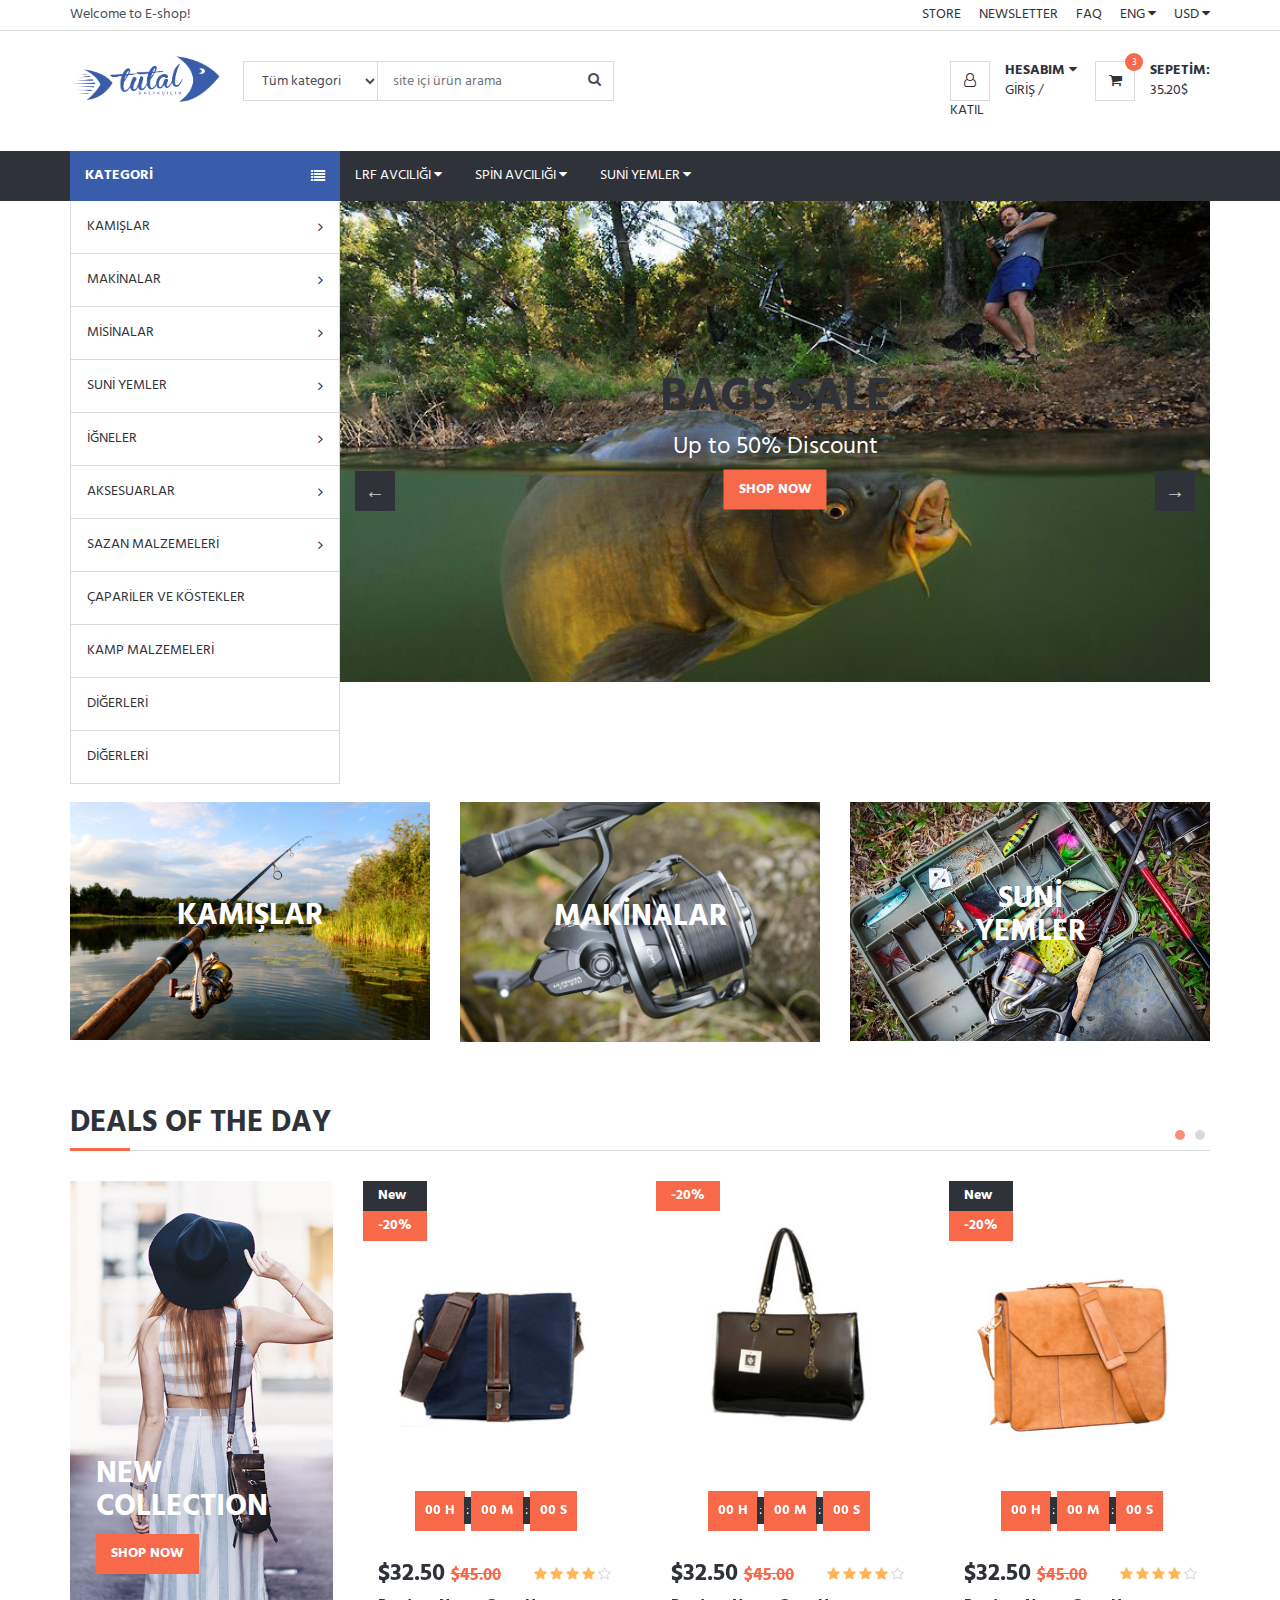
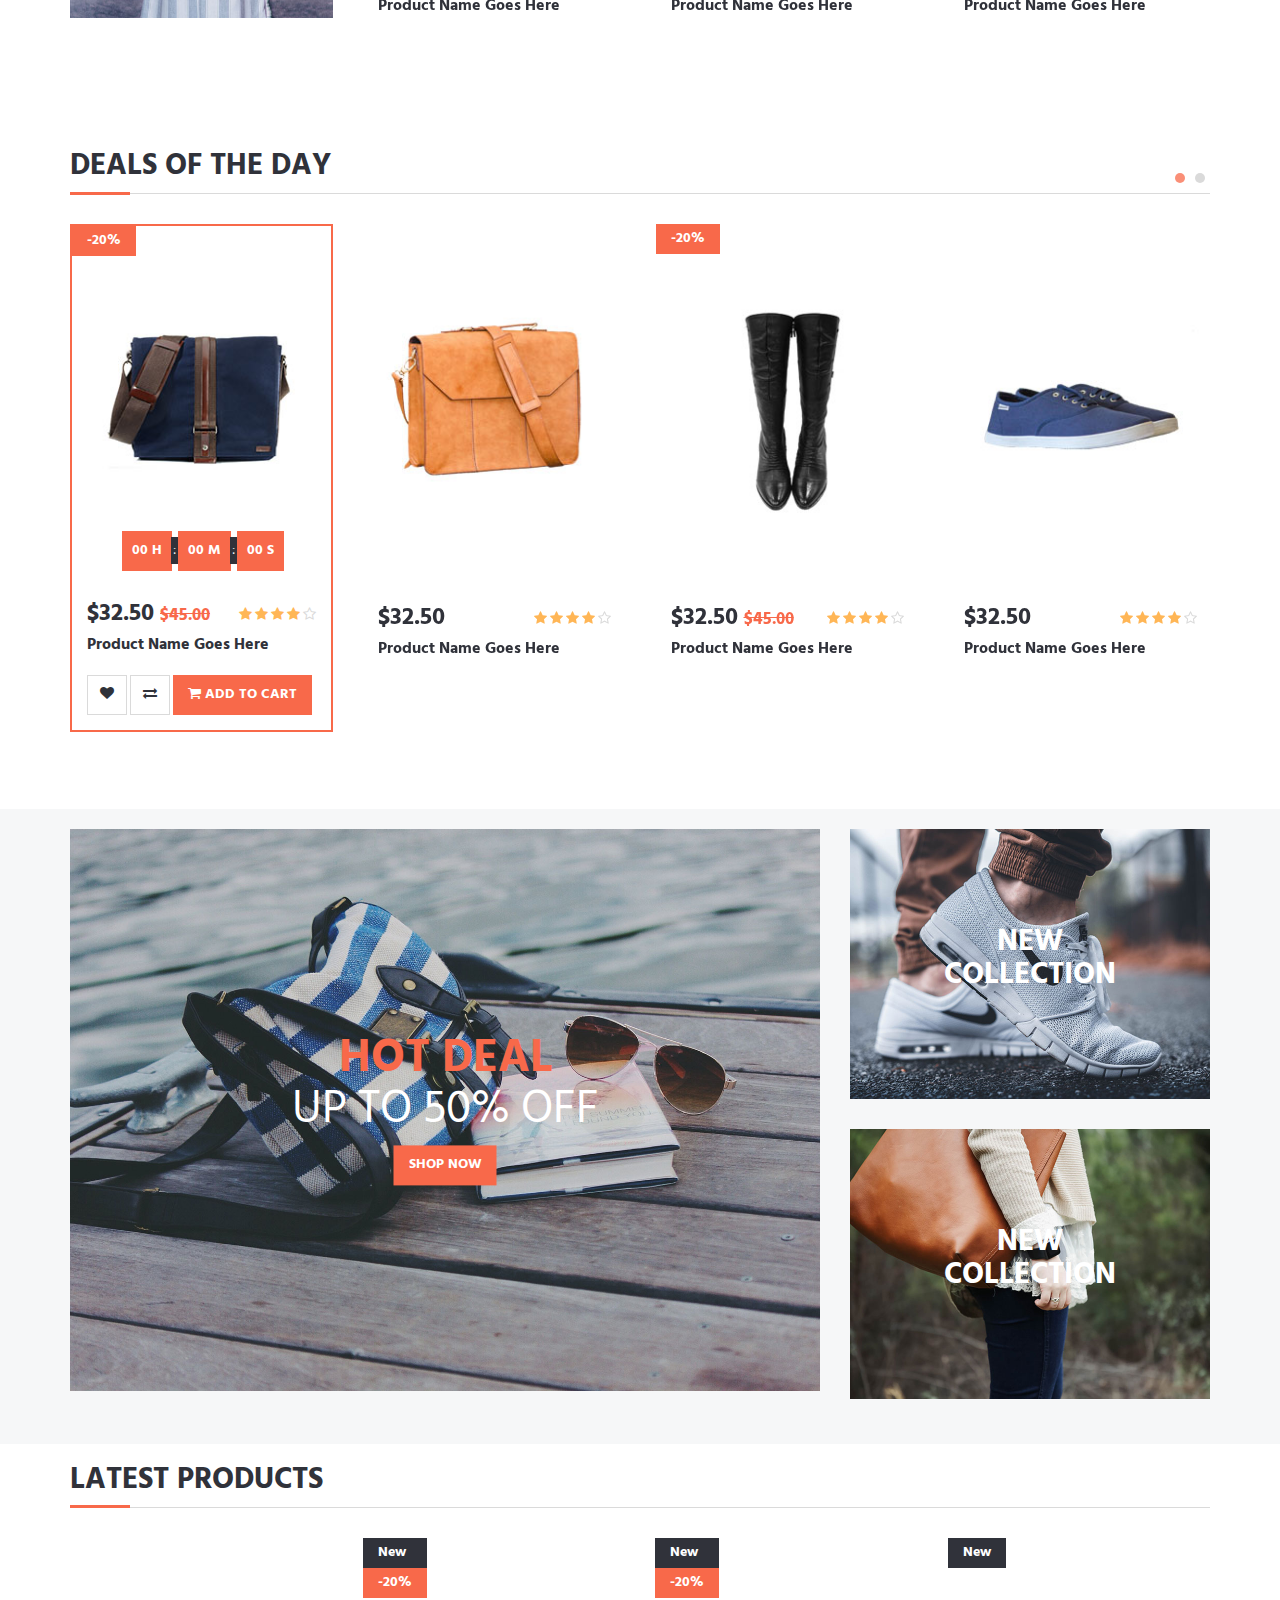
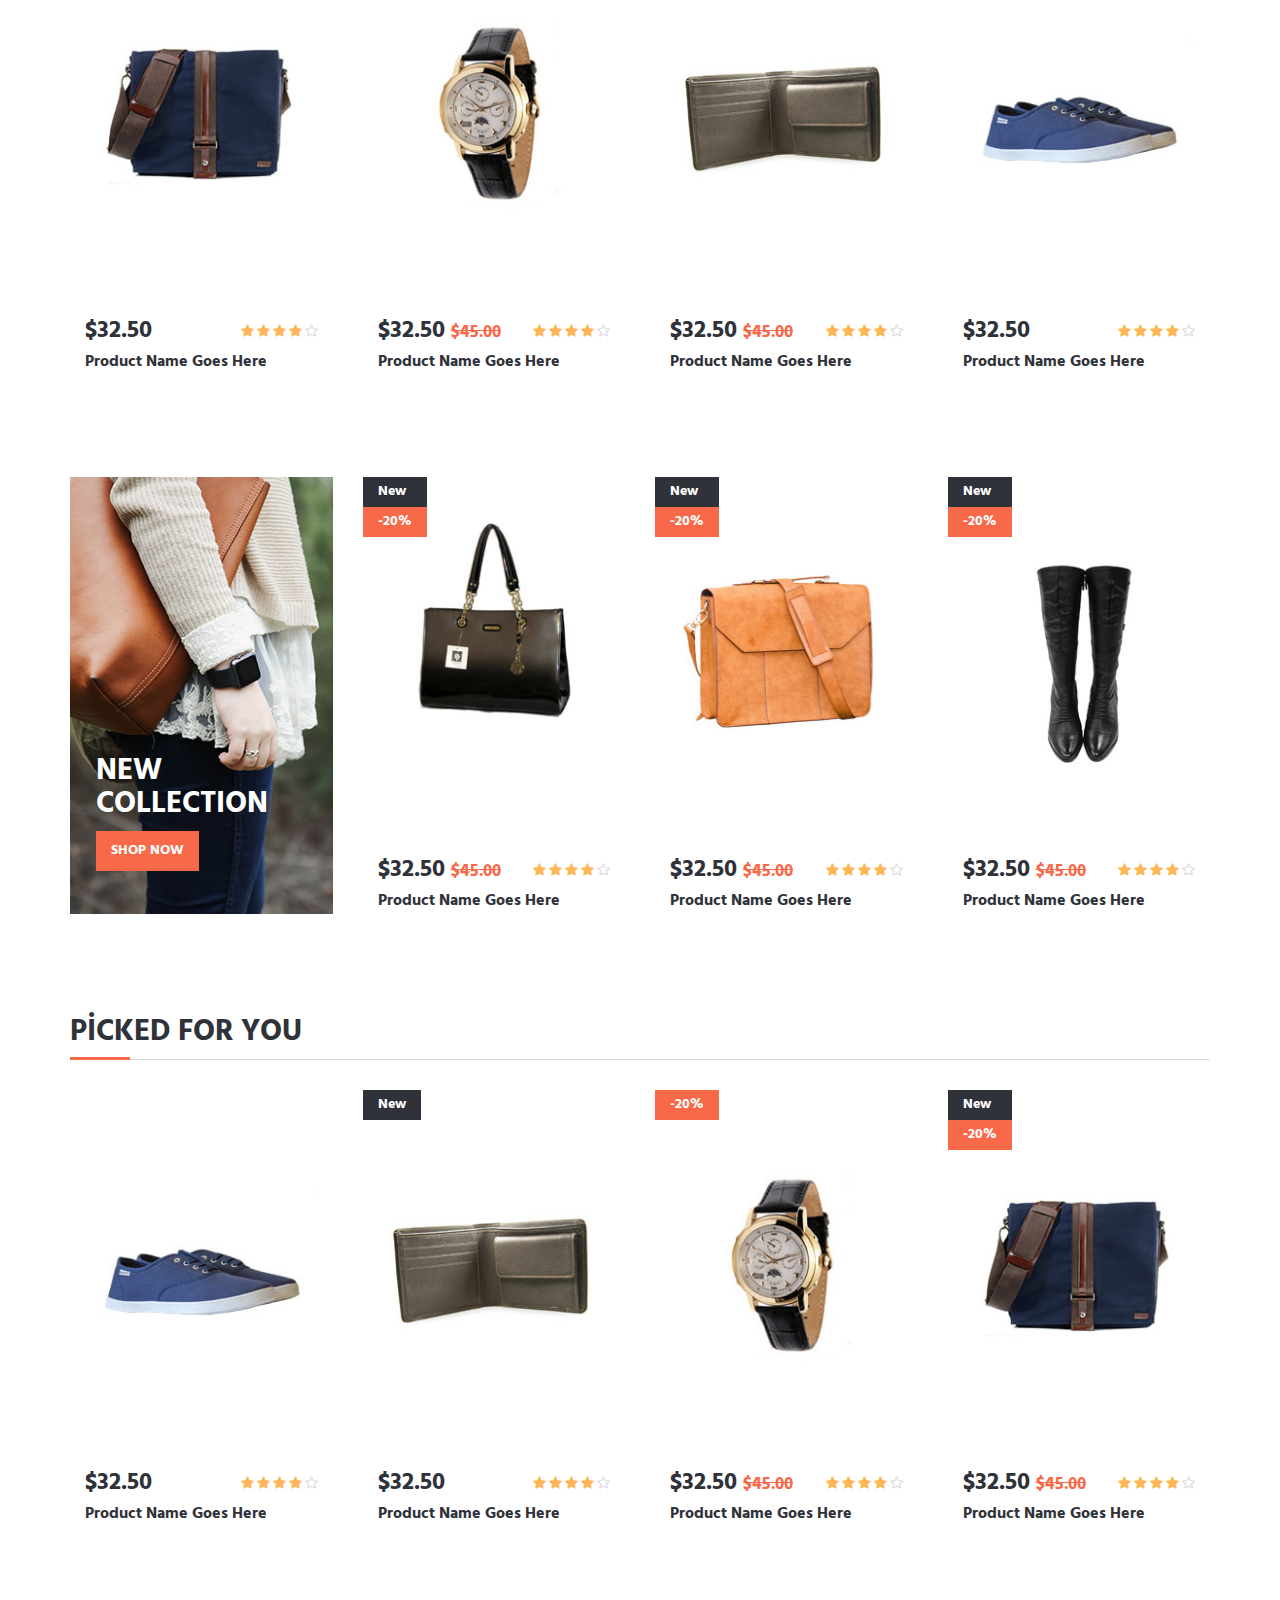
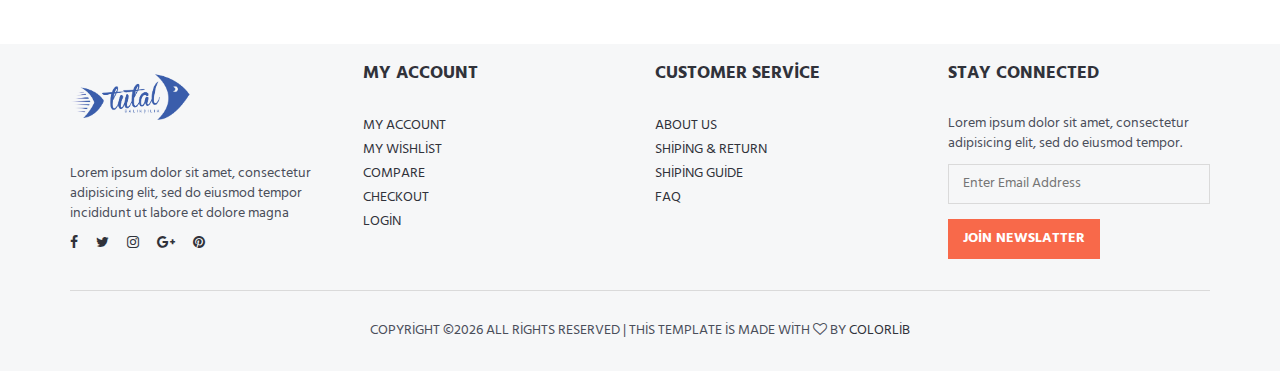
==== src/main/resources/static/index.html @ 803397ff "infrastructure maintenance: spring boot and thymeleaf & maven" ====
<!DOCTYPE html>
<html lang="tr">


<head>
	<meta charset="utf-8">
	<meta http-equiv="X-UA-Compatible" content="IE=edge">
	<meta name="viewport" content="width=device-width, initial-scale=1">
	<!-- The above 3 meta tags *must* come first in the head; any other head content must come *after* these tags -->

	<title>TUTAL BALIKCILIK</title>

	<!-- Google font -->
	<link href="https://fonts.googleapis.com/css?family=Hind:400,700" rel="stylesheet">

	<!-- Bootstrap -->
	<link type="text/css" rel="stylesheet" href="css/bootstrap.min.css" />

	<!-- Slick -->
	<link type="text/css" rel="stylesheet" href="css/slick.css" />
	<link type="text/css" rel="stylesheet" href="css/slick-theme.css" />

	<!-- nouislider -->
	<link type="text/css" rel="stylesheet" href="css/nouislider.min.css" />

	<!-- Font Awesome Icon -->
	<link rel="stylesheet" href="css/font-awesome.min.css">

	<!-- Custom stlylesheet -->
	<link type="text/css" rel="stylesheet" href="css/style.css" />
	<link rel="icon" href="img/favicon.png">

	<!-- HTML5 shim and Respond.js for IE8 support of HTML5 elements and media queries -->
	<!-- WARNING: Respond.js doesn't work if you view the page via file:// -->
	<!--[if lt IE 9]>
		  <script src="https://oss.maxcdn.com/html5shiv/3.7.3/html5shiv.min.js"></script>
		  <script src="https://oss.maxcdn.com/respond/1.4.2/respond.min.js"></script>
		<![endif]-->

</head>

<body>
	<!-- HEADER -->
	<header>
		<!-- top Header -->
		<div id="top-header">
			<div class="container">
				<div class="pull-left">
					<span>Welcome to E-shop!</span>
				</div>
				<div class="pull-right">
					<ul class="header-top-links">
						<li><a href="#">Store</a></li>
						<li><a href="#">Newsletter</a></li>
						<li><a href="#">FAQ</a></li>
						<li class="dropdown default-dropdown">
							<a class="dropdown-toggle" data-toggle="dropdown" aria-expanded="true">ENG <i class="fa fa-caret-down"></i></a>
							<ul class="custom-menu">
								<li><a href="#">English (ENG)</a></li>
								<li><a href="#">Russian (Ru)</a></li>
								<li><a href="#">French (FR)</a></li>
								<li><a href="#">Spanish (Es)</a></li>
							</ul>
						</li>
						<li class="dropdown default-dropdown">
							<a class="dropdown-toggle" data-toggle="dropdown" aria-expanded="true">USD <i class="fa fa-caret-down"></i></a>
							<ul class="custom-menu">
								<li><a href="#">USD ($)</a></li>
								<li><a href="#">EUR (€)</a></li>
							</ul>
						</li>
					</ul>
				</div>
			</div>
		</div>
		<!-- /top Header -->

		<!-- header -->
		<div id="header">
			<div class="container">
				<div class="pull-left">
					<!-- Logo -->
					<div class="header-logo">
						<a class="logo" href="index.html">
							<img src="img/logo.png" alt="">
						</a>
					</div>
					<!-- /Logo -->

					<!-- Search -->
					<div class="header-search">
						<form>
							<input class="input search-input" type="text" placeholder="site içi ürün arama">
							<select class="input search-categories">
								<option value="0">Tüm kategori</option>
								<option value="1">Kategori 01</option>
								<option value="1">Kategori 02</option>
							</select>
							<button class="search-btn"><i class="fa fa-search"></i></button>
						</form>
					</div>
					<!-- /Search -->
				</div>
				<div class="pull-right">
					<ul class="header-btns">
						<!-- Account -->
						<li class="header-account dropdown default-dropdown">
							<div class="dropdown-toggle" role="button" data-toggle="dropdown" aria-expanded="true">
								<div class="header-btns-icon">
									<i class="fa fa-user-o"></i>
								</div>
								<strong class="text-uppercase">Hesabım <i class="fa fa-caret-down"></i></strong>
							</div>
							<a href="#" class="text-uppercase">Giriş</a> / <a href="#" class="text-uppercase">Katıl</a>
							<ul class="custom-menu">
								<li><a href="#"><i class="fa fa-user-o"></i> Hesabım</a></li>
								<li><a href="#"><i class="fa fa-heart-o"></i> Benim dilek listem</a></li>
								<li><a href="#"><i class="fa fa-exchange"></i> Karşılaştırmak</a></li>
								<li><a href="#"><i class="fa fa-check"></i> Çıkış yapmak</a></li>
								<li><a href="#"><i class="fa fa-unlock-alt"></i> Oturum aç</a></li>
								<li><a href="#"><i class="fa fa-user-plus"></i> Hesap oluştur</a></li>
							</ul>
						</li>
						<!-- /Account -->

						<!-- Cart -->
						<li class="header-cart dropdown default-dropdown">
							<a class="dropdown-toggle" data-toggle="dropdown" aria-expanded="true">
								<div class="header-btns-icon">
									<i class="fa fa-shopping-cart"></i>
									<span class="qty">3</span>
								</div>
								<strong class="text-uppercase">Sepetim:</strong>
								<br>
								<span>35.20$</span>
							</a>
							<div class="custom-menu">
								<div id="shopping-cart">
									<div class="shopping-cart-list">
										<div class="product product-widget">
											<div class="product-thumb">
												<img src="img/thumb-product01.jpg" alt="">
											</div>
											<div class="product-body">
												<h3 class="product-price">$32.50 <span class="qty">x3</span></h3>
												<h2 class="product-name"><a href="#">Product Name Goes Here</a></h2>
											</div>
											<button class="cancel-btn"><i class="fa fa-trash"></i></button>
										</div>
										<div class="product product-widget">
											<div class="product-thumb">
												<img src="img/thumb-product01.jpg" alt="">
											</div>
											<div class="product-body">
												<h3 class="product-price">$32.50 <span class="qty">x3</span></h3>
												<h2 class="product-name"><a href="#">Product Name Goes Here</a></h2>
											</div>
											<button class="cancel-btn"><i class="fa fa-trash"></i></button>
										</div>
									</div>
									<div class="shopping-cart-btns">
										<button class="main-btn">View Cart</button>
										<button class="primary-btn">Checkout <i class="fa fa-arrow-circle-right"></i></button>
									</div>
								</div>
							</div>
						</li>
						<!-- /Cart -->

						<!-- Mobile nav toggle-->
						<li class="nav-toggle">
							<button class="nav-toggle-btn main-btn icon-btn"><i class="fa fa-bars"></i></button>
						</li>
						<!-- / Mobile nav toggle -->
					</ul>
				</div>
			</div>
			<!-- header -->
		</div>
		<!-- container -->
	</header>
	<!-- /HEADER -->

	<!-- NAVIGATION -->
	<div id="navigation">
		<!-- container -->
		<div class="container">
			<div id="responsive-nav">
				<!-- category nav -->
				<div class="category-nav">
					<span class="category-header">Kategori <i class="fa fa-list"></i></span>
					<ul class="category-list">
						<li class="dropdown side-dropdown">
							<a class="dropdown-toggle" data-toggle="dropdown" aria-expanded="true">KAMIŞLAR <i class="fa fa-angle-right"></i></a>
							<div class="custom-menu">
								<div class="row">
									<div class="col-md-4">
										<ul class="list-links">
											<li>
												<h3 class="list-links-title">Categories</h3></li>
											<li><a href="#">Women’s Clothing</a></li>
											<li><a href="#">Men’s Clothing</a></li>
											<li><a href="#">Phones & Accessories</a></li>
											<li><a href="#">Jewelry & Watches</a></li>
											<li><a href="#">Bags & Shoes</a></li>
										</ul>
										<hr class="hidden-md hidden-lg">
									</div>
									<div class="col-md-4">
										<ul class="list-links">
											<li>
												<h3 class="list-links-title">Categories</h3></li>
											<li><a href="#">Women’s Clothing</a></li>
											<li><a href="#">Men’s Clothing</a></li>
											<li><a href="#">Phones & Accessories</a></li>
											<li><a href="#">Jewelry & Watches</a></li>
											<li><a href="#">Bags & Shoes</a></li>
										</ul>
										<hr class="hidden-md hidden-lg">
									</div>
									<div class="col-md-4">
										<ul class="list-links">
											<li>
												<h3 class="list-links-title">Categories</h3></li>
											<li><a href="#">Women’s Clothing</a></li>
											<li><a href="#">Men’s Clothing</a></li>
											<li><a href="#">Phones & Accessories</a></li>
											<li><a href="#">Jewelry & Watches</a></li>
											<li><a href="#">Bags & Shoes</a></li>
										</ul>
									</div>
								</div>
								<div class="row hidden-sm hidden-xs">
									<div class="col-md-12">
										<hr>
										<a class="banner banner-1" href="#">
											<img src="img/banner05.jpg" alt="">
											<div class="banner-caption text-center">
												<h2 class="white-color">NEW COL</h2>
												<h3 class="white-color font-weak">HOT DEAL</h3>
											</div>
										</a>
									</div>
								</div>
							</div>
						</li>

						<li class="dropdown side-dropdown"><a class="dropdown-toggle" data-toggle="dropdown" aria-expanded="true">MAKİNALAR <i class="fa fa-angle-right"></i></a>
							<div class="custom-menu">
								<div class="row">
									<div class="col-md-4">
										<ul class="list-links">
											<li>
												<h3 class="list-links-title">Categories</h3></li>
											<li><a href="#">Women’s Clothing</a></li>
											<li><a href="#">Men’s Clothing</a></li>
											<li><a href="#">Phones & Accessories</a></li>
											<li><a href="#">Jewelry & Watches</a></li>
											<li><a href="#">Bags & Shoes</a></li>
										</ul>
										<hr>
										<ul class="list-links">
											<li>
												<h3 class="list-links-title">Categories</h3></li>
											<li><a href="#">Women’s Clothing</a></li>
											<li><a href="#">Men’s Clothing</a></li>
											<li><a href="#">Phones & Accessories</a></li>
											<li><a href="#">Jewelry & Watches</a></li>
											<li><a href="#">Bags & Shoes</a></li>
										</ul>
										<hr class="hidden-md hidden-lg">
									</div>
									<div class="col-md-4">
										<ul class="list-links">
											<li>
												<h3 class="list-links-title">Categories</h3></li>
											<li><a href="#">Women’s Clothing</a></li>
											<li><a href="#">Men’s Clothing</a></li>
											<li><a href="#">Phones & Accessories</a></li>
											<li><a href="#">Jewelry & Watches</a></li>
											<li><a href="#">Bags & Shoes</a></li>
										</ul>
										<hr>
										<ul class="list-links">
											<li>
												<h3 class="list-links-title">Categories</h3></li>
											<li><a href="#">Women’s Clothing</a></li>
											<li><a href="#">Men’s Clothing</a></li>
											<li><a href="#">Phones & Accessories</a></li>
											<li><a href="#">Jewelry & Watches</a></li>
											<li><a href="#">Bags & Shoes</a></li>
										</ul>
									</div>
									<div class="col-md-4 hidden-sm hidden-xs">
										<a class="banner banner-2" href="#">
											<img src="img/banner04.jpg" alt="">
											<div class="banner-caption">
												<h3 class="white-color">NEW<br>COLLECTION</h3>
											</div>
										</a>
									</div>
								</div>
							</div>
						</li>

						<li class="dropdown side-dropdown">
							<a class="dropdown-toggle" data-toggle="dropdown" aria-expanded="true">MİSİNALAR<i class="fa fa-angle-right"></i></a>
							<div class="custom-menu">
								<div class="row">
									<div class="col-md-4">
										<ul class="list-links">
											<li>
												<h3 class="list-links-title">Categories</h3></li>
											<li><a href="#">Women’s Clothing</a></li>
											<li><a href="#">Men’s Clothing</a></li>
											<li><a href="#">Phones & Accessories</a></li>
											<li><a href="#">Jewelry & Watches</a></li>
											<li><a href="#">Bags & Shoes</a></li>
										</ul>
										<hr>
										<ul class="list-links">
											<li>
												<h3 class="list-links-title">Categories</h3></li>
											<li><a href="#">Women’s Clothing</a></li>
											<li><a href="#">Men’s Clothing</a></li>
											<li><a href="#">Phones & Accessories</a></li>
											<li><a href="#">Jewelry & Watches</a></li>
											<li><a href="#">Bags & Shoes</a></li>
										</ul>
										<hr class="hidden-md hidden-lg">
									</div>
									<div class="col-md-4">
										<ul class="list-links">
											<li>
												<h3 class="list-links-title">Categories</h3></li>
											<li><a href="#">Women’s Clothing</a></li>
											<li><a href="#">Men’s Clothing</a></li>
											<li><a href="#">Phones & Accessories</a></li>
											<li><a href="#">Jewelry & Watches</a></li>
											<li><a href="#">Bags & Shoes</a></li>
										</ul>
										<hr>
										<ul class="list-links">
											<li>
												<h3 class="list-links-title">Categories</h3></li>
											<li><a href="#">Women’s Clothing</a></li>
											<li><a href="#">Men’s Clothing</a></li>
											<li><a href="#">Phones & Accessories</a></li>
											<li><a href="#">Jewelry & Watches</a></li>
											<li><a href="#">Bags & Shoes</a></li>
										</ul>
										<hr class="hidden-md hidden-lg">
									</div>
									<div class="col-md-4">
										<ul class="list-links">
											<li>
												<h3 class="list-links-title">Categories</h3></li>
											<li><a href="#">Women’s Clothing</a></li>
											<li><a href="#">Men’s Clothing</a></li>
											<li><a href="#">Phones & Accessories</a></li>
											<li><a href="#">Jewelry & Watches</a></li>
											<li><a href="#">Bags & Shoes</a></li>
										</ul>
										<hr>
										<ul class="list-links">
											<li>
												<h3 class="list-links-title">Categories</h3></li>
											<li><a href="#">Women’s Clothing</a></li>
											<li><a href="#">Men’s Clothing</a></li>
											<li><a href="#">Phones & Accessories</a></li>
											<li><a href="#">Jewelry & Watches</a></li>
											<li><a href="#">Bags & Shoes</a></li>
										</ul>
									</div>
								</div>
							</div>
						</li>
						<li class="dropdown side-dropdown"><a class="dropdown-toggle" data-toggle="dropdown" aria-expanded="true">SUNİ YEMLER <i class="fa fa-angle-right"></i></a>
							<div class="custom-menu">
								<div class="row">
									<div class="col-md-4">
										<ul class="list-links">
											<li>
												<h3 class="list-links-title">Categories</h3></li>
											<li><a href="#">Women’s Clothing</a></li>
											<li><a href="#">Men’s Clothing</a></li>
											<li><a href="#">Phones & Accessories</a></li>
											<li><a href="#">Jewelry & Watches</a></li>
											<li><a href="#">Bags & Shoes</a></li>
										</ul>
										<hr>
										<ul class="list-links">
											<li>
												<h3 class="list-links-title">Categories</h3></li>
											<li><a href="#">Women’s Clothing</a></li>
											<li><a href="#">Men’s Clothing</a></li>
											<li><a href="#">Phones & Accessories</a></li>
											<li><a href="#">Jewelry & Watches</a></li>
											<li><a href="#">Bags & Shoes</a></li>
										</ul>
										<hr class="hidden-md hidden-lg">
									</div>
									<div class="col-md-4">
										<ul class="list-links">
											<li>
												<h3 class="list-links-title">Categories</h3></li>
											<li><a href="#">Women’s Clothing</a></li>
											<li><a href="#">Men’s Clothing</a></li>
											<li><a href="#">Phones & Accessories</a></li>
											<li><a href="#">Jewelry & Watches</a></li>
											<li><a href="#">Bags & Shoes</a></li>
										</ul>
										<hr>
										<ul class="list-links">
											<li>
												<h3 class="list-links-title">Categories</h3></li>
											<li><a href="#">Women’s Clothing</a></li>
											<li><a href="#">Men’s Clothing</a></li>
											<li><a href="#">Phones & Accessories</a></li>
											<li><a href="#">Jewelry & Watches</a></li>
											<li><a href="#">Bags & Shoes</a></li>
										</ul>
									</div>
									<div class="col-md-4 hidden-sm hidden-xs">
										<a class="banner banner-2" href="#">
											<img src="img/banner04.jpg" alt="">
											<div class="banner-caption">
												<h3 class="white-color">NEW<br>COLLECTION</h3>
											</div>
										</a>
									</div>
								</div>
							</div>
						</li>
						<li class="dropdown side-dropdown"><a class="dropdown-toggle" data-toggle="dropdown" aria-expanded="true">İĞNELER <i class="fa fa-angle-right"></i></a>
							<div class="custom-menu">
								<div class="row">
									<div class="col-md-4">
										<ul class="list-links">
											<li>
												<h3 class="list-links-title">Categories</h3></li>
											<li><a href="#">Women’s Clothing</a></li>
											<li><a href="#">Men’s Clothing</a></li>
											<li><a href="#">Phones & Accessories</a></li>
											<li><a href="#">Jewelry & Watches</a></li>
											<li><a href="#">Bags & Shoes</a></li>
										</ul>
										<hr>
										<ul class="list-links">
											<li>
												<h3 class="list-links-title">Categories</h3></li>
											<li><a href="#">Women’s Clothing</a></li>
											<li><a href="#">Men’s Clothing</a></li>
											<li><a href="#">Phones & Accessories</a></li>
											<li><a href="#">Jewelry & Watches</a></li>
											<li><a href="#">Bags & Shoes</a></li>
										</ul>
										<hr class="hidden-md hidden-lg">
									</div>
									<div class="col-md-4">
										<ul class="list-links">
											<li>
												<h3 class="list-links-title">Categories</h3></li>
											<li><a href="#">Women’s Clothing</a></li>
											<li><a href="#">Men’s Clothing</a></li>
											<li><a href="#">Phones & Accessories</a></li>
											<li><a href="#">Jewelry & Watches</a></li>
											<li><a href="#">Bags & Shoes</a></li>
										</ul>
										<hr>
										<ul class="list-links">
											<li>
												<h3 class="list-links-title">Categories</h3></li>
											<li><a href="#">Women’s Clothing</a></li>
											<li><a href="#">Men’s Clothing</a></li>
											<li><a href="#">Phones & Accessories</a></li>
											<li><a href="#">Jewelry & Watches</a></li>
											<li><a href="#">Bags & Shoes</a></li>
										</ul>
									</div>

									<div class="col-md-4 hidden-sm hidden-xs">
										<a class="banner banner-2" href="#">
											<img src="img/banner04.jpg" alt="">
											<div class="banner-caption">
												<h3 class="white-color">NEW<br>COLLECTION</h3>
											</div>
										</a>
									</div>
								</div>
							</div>
						</li>


						<li class="dropdown side-dropdown"><a class="dropdown-toggle" data-toggle="dropdown" aria-expanded="true">AKSESUARLAR <i class="fa fa-angle-right"></i></a>
							<div class="custom-menu">
								<div class="row">
									<div class="col-md-4">
										<ul class="list-links">
											<li>
												<h3 class="list-links-title">Categories</h3></li>
											<li><a href="#">Women’s Clothing</a></li>
											<li><a href="#">Men’s Clothing</a></li>
											<li><a href="#">Phones & Accessories</a></li>
											<li><a href="#">Jewelry & Watches</a></li>
											<li><a href="#">Bags & Shoes</a></li>
										</ul>
										<hr>
										<ul class="list-links">
											<li>
												<h3 class="list-links-title">Categories</h3></li>
											<li><a href="#">Women’s Clothing</a></li>
											<li><a href="#">Men’s Clothing</a></li>
											<li><a href="#">Phones & Accessories</a></li>
											<li><a href="#">Jewelry & Watches</a></li>
											<li><a href="#">Bags & Shoes</a></li>
										</ul>
										<hr class="hidden-md hidden-lg">
									</div>
									<div class="col-md-4">
										<ul class="list-links">
											<li>
												<h3 class="list-links-title">Categories</h3></li>
											<li><a href="#">Women’s Clothing</a></li>
											<li><a href="#">Men’s Clothing</a></li>
											<li><a href="#">Phones & Accessories</a></li>
											<li><a href="#">Jewelry & Watches</a></li>
											<li><a href="#">Bags & Shoes</a></li>
										</ul>
										<hr>
										<ul class="list-links">
											<li>
												<h3 class="list-links-title">Categories</h3></li>
											<li><a href="#">Women’s Clothing</a></li>
											<li><a href="#">Men’s Clothing</a></li>
											<li><a href="#">Phones & Accessories</a></li>
											<li><a href="#">Jewelry & Watches</a></li>
											<li><a href="#">Bags & Shoes</a></li>
										</ul>
									</div>
									<div class="col-md-4 hidden-sm hidden-xs">
										<a class="banner banner-2" href="#">
											<img src="img/banner04.jpg" alt="">
											<div class="banner-caption">
												<h3 class="white-color">NEW<br>COLLECTION</h3>
											</div>
										</a>
									</div>
								</div>
							</div>
							<li class="dropdown side-dropdown"><a class="dropdown-toggle" data-toggle="dropdown" aria-expanded="true">SAZAN MALZEMELERİ <i class="fa fa-angle-right"></i></a>
								<div class="custom-menu">
									<div class="row">
										<div class="col-md-4">
											<ul class="list-links">
												<li>
													<h3 class="list-links-title">Categories</h3></li>
												<li><a href="#">Women’s Clothing</a></li>
												<li><a href="#">Men’s Clothing</a></li>
												<li><a href="#">Phones & Accessories</a></li>
												<li><a href="#">Jewelry & Watches</a></li>
												<li><a href="#">Bags & Shoes</a></li>
											</ul>
											<hr>
											<ul class="list-links">
												<li>
													<h3 class="list-links-title">Categories</h3></li>
												<li><a href="#">Women’s Clothing</a></li>
												<li><a href="#">Men’s Clothing</a></li>
												<li><a href="#">Phones & Accessories</a></li>
												<li><a href="#">Jewelry & Watches</a></li>
												<li><a href="#">Bags & Shoes</a></li>
											</ul>
											<hr class="hidden-md hidden-lg">
										</div>
										<div class="col-md-4">
											<ul class="list-links">
												<li>
													<h3 class="list-links-title">Categories</h3></li>
												<li><a href="#">Women’s Clothing</a></li>
												<li><a href="#">Men’s Clothing</a></li>
												<li><a href="#">Phones & Accessories</a></li>
												<li><a href="#">Jewelry & Watches</a></li>
												<li><a href="#">Bags & Shoes</a></li>
											</ul>
											<hr>
											<ul class="list-links">
												<li>
													<h3 class="list-links-title">Categories</h3></li>
												<li><a href="#">Women’s Clothing</a></li>
												<li><a href="#">Men’s Clothing</a></li>
												<li><a href="#">Phones & Accessories</a></li>
												<li><a href="#">Jewelry & Watches</a></li>
												<li><a href="#">Bags & Shoes</a></li>
											</ul>
										</div>
										<div class="col-md-4 hidden-sm hidden-xs">
											<a class="banner banner-2" href="#">
												<img src="img/banner04.jpg" alt="">
												<div class="banner-caption">
													<h3 class="white-color">NEW<br>COLLECTION</h3>
												</div>
											</a>
										</div>
									</div>
								</div>
							</li>
						</li>
						<li><a href="#">ÇAPARİLER VE KÖSTEKLER</a></li>
						<li><a href="#">KAMP MALZEMELERİ</a></li>
						<li><a href="#">DİĞERLERİ</a></li>
            <li><a href="#">DİĞERLERİ</a></li>

					</ul>
				</div>
				<!-- /category nav -->

				<!-- menu nav -->
				<div class="menu-nav">
					<span class="menu-header">Menu <i class="fa fa-bars"></i></span>
					<ul class="menu-list">
						<li class="dropdown mega-dropdown"><a class="dropdown-toggle" data-toggle="dropdown" aria-expanded="true">LRF Avcılığı <i class="fa fa-caret-down"></i></a>
							<div class="custom-menu">
								<div class="row">
									<div class="col-md-4">
										<ul class="list-links">
											<li>
												<h3 class="list-links-title">Categories</h3></li>
											<li><a href="#">Women’s Clothing</a></li>
											<li><a href="#">Men’s Clothing</a></li>
											<li><a href="#">Phones & Accessories</a></li>
											<li><a href="#">Jewelry & Watches</a></li>
											<li><a href="#">Bags & Shoes</a></li>
										</ul>
										<hr class="hidden-md hidden-lg">
									</div>
									<div class="col-md-4">
										<ul class="list-links">
											<li>
												<h3 class="list-links-title">Categories</h3></li>
											<li><a href="#">Women’s Clothing</a></li>
											<li><a href="#">Men’s Clothing</a></li>
											<li><a href="#">Phones & Accessories</a></li>
											<li><a href="#">Jewelry & Watches</a></li>
											<li><a href="#">Bags & Shoes</a></li>
										</ul>
										<hr class="hidden-md hidden-lg">
									</div>
									<div class="col-md-4">
										<ul class="list-links">
											<li>
												<h3 class="list-links-title">Categories</h3></li>
											<li><a href="#">Women’s Clothing</a></li>
											<li><a href="#">Men’s Clothing</a></li>
											<li><a href="#">Phones & Accessories</a></li>
											<li><a href="#">Jewelry & Watches</a></li>
											<li><a href="#">Bags & Shoes</a></li>
										</ul>
									</div>
								</div>
								<div class="row hidden-sm hidden-xs">
									<div class="col-md-12">
										<hr>
										<a class="banner banner-1" href="#">
											<img src="img/banner05.jpg" alt="">
											<div class="banner-caption text-center">
												<h2 class="white-color">NEW COLLECTION</h2>
												<h3 class="white-color font-weak">HOT DEAL</h3>
											</div>
										</a>
									</div>
								</div>
							</div>
						</li>
						<li class="dropdown mega-dropdown full-width"><a class="dropdown-toggle" data-toggle="dropdown" aria-expanded="true">SPİN Avcılığı <i class="fa fa-caret-down"></i></a>
							<div class="custom-menu">
								<div class="row">
									<div class="col-md-3">
										<div class="hidden-sm hidden-xs">
											<a class="banner banner-1" href="#">
												<img src="img/banner06.jpg" alt="">
												<div class="banner-caption text-center">
													<h3 class="white-color text-uppercase">Women’s</h3>
												</div>
											</a>
											<hr>
										</div>
										<ul class="list-links">
											<li>
												<h3 class="list-links-title">Categories</h3></li>
											<li><a href="#">Women’s Clothing</a></li>
											<li><a href="#">Men’s Clothing</a></li>
											<li><a href="#">Phones & Accessories</a></li>
											<li><a href="#">Jewelry & Watches</a></li>
											<li><a href="#">Bags & Shoes</a></li>
										</ul>
									</div>
									<div class="col-md-3">
										<div class="hidden-sm hidden-xs">
											<a class="banner banner-1" href="#">
												<img src="img/banner07.jpg" alt="">
												<div class="banner-caption text-center">
													<h3 class="white-color text-uppercase">Men’s</h3>
												</div>
											</a>
										</div>
										<hr>
										<ul class="list-links">
											<li>
												<h3 class="list-links-title">Categories</h3></li>
											<li><a href="#">Women’s Clothing</a></li>
											<li><a href="#">Men’s Clothing</a></li>
											<li><a href="#">Phones & Accessories</a></li>
											<li><a href="#">Jewelry & Watches</a></li>
											<li><a href="#">Bags & Shoes</a></li>
										</ul>
									</div>
									<div class="col-md-3">
										<div class="hidden-sm hidden-xs">
											<a class="banner banner-1" href="#">
												<img src="img/banner08.jpg" alt="">
												<div class="banner-caption text-center">
													<h3 class="white-color text-uppercase">Accessories</h3>
												</div>
											</a>
										</div>
										<hr>
										<ul class="list-links">
											<li>
												<h3 class="list-links-title">Categories</h3></li>
											<li><a href="#">Women’s Clothing</a></li>
											<li><a href="#">Men’s Clothing</a></li>
											<li><a href="#">Phones & Accessories</a></li>
											<li><a href="#">Jewelry & Watches</a></li>
											<li><a href="#">Bags & Shoes</a></li>
										</ul>
									</div>
									<div class="col-md-3">
										<div class="hidden-sm hidden-xs">
											<a class="banner banner-1" href="#">
												<img src="img/banner09.jpg" alt="">
												<div class="banner-caption text-center">
													<h3 class="white-color text-uppercase">Bags</h3>
												</div>
											</a>
										</div>
										<hr>
										<ul class="list-links">
											<li>
												<h3 class="list-links-title">Categories</h3></li>
											<li><a href="#">Women’s Clothing</a></li>
											<li><a href="#">Men’s Clothing</a></li>
											<li><a href="#">Phones & Accessories</a></li>
											<li><a href="#">Jewelry & Watches</a></li>
											<li><a href="#">Bags & Shoes</a></li>
										</ul>
									</div>
								</div>
							</div>
						</li>
						<li class="dropdown default-dropdown"><a class="dropdown-toggle" data-toggle="dropdown" aria-expanded="true">Suni yemler <i class="fa fa-caret-down"></i></a>
							<ul class="custom-menu">
								<li><a href="index.html">Home</a></li>
								<li><a href="products.html">Products</a></li>
								<li><a href="product-page.html">Product Details</a></li>
								<li><a href="checkout.html">ÇIKIŞ YAPMAK</a></li>
							</ul>
						</li>

					</ul>
				</div>
				<!-- menu nav -->
			</div>
		</div>
		<!-- /container -->
	</div>
	<!-- /NAVIGATION -->

	<!-- HOME -->
	<div id="home">
		<!-- container -->
		<div class="container">
			<!-- home wrap -->
			<div class="home-wrap">
				<!-- home slick -->
				<div id="home-slick">
					<!-- banner -->
					<div class="banner banner-1">
						<img src="img/sazan.jpg" alt="">
						<div class="banner-caption text-center">
							<h1>Bags sale</h1>
							<h3 class="white-color font-weak">Up to 50% Discount</h3>
							<button class="primary-btn">Shop Now</button>
						</div>
					</div>
					<!-- /banner -->

					<!-- banner -->
					<div class="banner banner-1">
						<img src="img/sazan2.jpg" alt="">
						<div class="banner-caption">
							<h1 class="primary-color">HOT DEAL<br><span class="white-color font-weak">Up to 50% OFF</span></h1>
							<button class="primary-btn">Shop Now</button>
						</div>
					</div>
					<!-- /banner -->

					<!-- banner -->
					<div class="banner banner-1">
						<img src="img/511405.jpg" alt="">
						<div class="banner-caption">
							<h1 class="white-color">New Product <span>Collection</span></h1>
							<button class="primary-btn">Shop Now</button>
						</div>
					</div>
					<!-- /banner -->
				</div>
				<!-- /home slick -->
			</div>
			<!-- /home wrap -->
		</div>
		<!-- /container -->
	</div>
	<!-- /HOME -->

	<!-- section -->
	<div class="section">
		<!-- container -->
		<div class="container">
			<!-- row -->
			<div class="row">
				<!-- banner -->
				<div class="col-md-4 col-sm-6">
					<a class="banner banner-1" href="#">
						<img src="img/kamışlar.jpg" alt="">
						<div class="banner-caption text-center">
							<h2 class="white-color">KAMIŞLAR</h2>
						</div>
					</a>
				</div>
				<!-- /banner -->

				<!-- banner -->
				<div class="col-md-4 col-sm-6">
					<a class="banner banner-1" href="#">
						<img src="img/makiina.jpg" alt="">
						<div class="banner-caption text-center">
							<h2 class="white-color">	MAKİNALAR</h2>
						</div>
					</a>
				</div>
				<!-- /banner -->

				<!-- banner -->
				<div class="col-md-4 col-md-offset-0 col-sm-6 col-sm-offset-3">
					<a class="banner banner-1" href="#">
						<img src="img/suniyemler.jpg" alt="">
						<div class="banner-caption text-center">
							<h2 class="white-color">SUNİ YEMLER</h2>
						</div>
					</a>
				</div>
				<!-- /banner -->

			</div>
			<!-- /row -->
		</div>
		<!-- /container -->
	</div>
	<!-- /section -->

	<!-- section -->
	<div class="section">
		<!-- container -->
		<div class="container">
			<!-- row -->
			<div class="row">
				<!-- section-title -->
				<div class="col-md-12">
					<div class="section-title">
						<h2 class="title">Deals Of The Day</h2>
						<div class="pull-right">
							<div class="product-slick-dots-1 custom-dots"></div>
						</div>
					</div>
				</div>
				<!-- /section-title -->

				<!-- banner -->
				<div class="col-md-3 col-sm-6 col-xs-6">
					<div class="banner banner-2">
						<img src="img/banner14.jpg" alt="">
						<div class="banner-caption">
							<h2 class="white-color">NEW<br>COLLECTION</h2>
							<button class="primary-btn">Shop Now</button>
						</div>
					</div>
				</div>
				<!-- /banner -->

				<!-- Product Slick -->
				<div class="col-md-9 col-sm-6 col-xs-6">
					<div class="row">
						<div id="product-slick-1" class="product-slick">
							<!-- Product Single -->
							<div class="product product-single">
								<div class="product-thumb">
									<div class="product-label">
										<span>New</span>
										<span class="sale">-20%</span>
									</div>
									<ul class="product-countdown">
										<li><span>00 H</span></li>
										<li><span>00 M</span></li>
										<li><span>00 S</span></li>
									</ul>
									<button class="main-btn quick-view"><i class="fa fa-search-plus"></i> Quick view</button>
									<img src="img/product01.jpg" alt="">
								</div>
								<div class="product-body">
									<h3 class="product-price">$32.50 <del class="product-old-price">$45.00</del></h3>
									<div class="product-rating">
										<i class="fa fa-star"></i>
										<i class="fa fa-star"></i>
										<i class="fa fa-star"></i>
										<i class="fa fa-star"></i>
										<i class="fa fa-star-o empty"></i>
									</div>
									<h2 class="product-name"><a href="#">Product Name Goes Here</a></h2>
									<div class="product-btns">
										<button class="main-btn icon-btn"><i class="fa fa-heart"></i></button>
										<button class="main-btn icon-btn"><i class="fa fa-exchange"></i></button>
										<button class="primary-btn add-to-cart"><i class="fa fa-shopping-cart"></i> Add to Cart</button>
									</div>
								</div>
							</div>
							<!-- /Product Single -->

							<!-- Product Single -->
							<div class="product product-single">
								<div class="product-thumb">
									<div class="product-label">
										<span class="sale">-20%</span>
									</div>
									<ul class="product-countdown">
										<li><span>00 H</span></li>
										<li><span>00 M</span></li>
										<li><span>00 S</span></li>
									</ul>
									<button class="main-btn quick-view"><i class="fa fa-search-plus"></i> Quick view</button>
									<img src="img/product07.jpg" alt="">
								</div>
								<div class="product-body">
									<h3 class="product-price">$32.50 <del class="product-old-price">$45.00</del></h3>
									<div class="product-rating">
										<i class="fa fa-star"></i>
										<i class="fa fa-star"></i>
										<i class="fa fa-star"></i>
										<i class="fa fa-star"></i>
										<i class="fa fa-star-o empty"></i>
									</div>
									<h2 class="product-name"><a href="#">Product Name Goes Here</a></h2>
									<div class="product-btns">
										<button class="main-btn icon-btn"><i class="fa fa-heart"></i></button>
										<button class="main-btn icon-btn"><i class="fa fa-exchange"></i></button>
										<button class="primary-btn add-to-cart"><i class="fa fa-shopping-cart"></i> Add to Cart</button>
									</div>
								</div>
							</div>
							<!-- /Product Single -->

							<!-- Product Single -->
							<div class="product product-single">
								<div class="product-thumb">
									<div class="product-label">
										<span>New</span>
										<span class="sale">-20%</span>
									</div>
									<ul class="product-countdown">
										<li><span>00 H</span></li>
										<li><span>00 M</span></li>
										<li><span>00 S</span></li>
									</ul>
									<button class="main-btn quick-view"><i class="fa fa-search-plus"></i> Quick view</button>
									<img src="img/product06.jpg" alt="">
								</div>
								<div class="product-body">
									<h3 class="product-price">$32.50 <del class="product-old-price">$45.00</del></h3>
									<div class="product-rating">
										<i class="fa fa-star"></i>
										<i class="fa fa-star"></i>
										<i class="fa fa-star"></i>
										<i class="fa fa-star"></i>
										<i class="fa fa-star-o empty"></i>
									</div>
									<h2 class="product-name"><a href="#">Product Name Goes Here</a></h2>
									<div class="product-btns">
										<button class="main-btn icon-btn"><i class="fa fa-heart"></i></button>
										<button class="main-btn icon-btn"><i class="fa fa-exchange"></i></button>
										<button class="primary-btn add-to-cart"><i class="fa fa-shopping-cart"></i> Add to Cart</button>
									</div>
								</div>
							</div>
							<!-- /Product Single -->

							<!-- Product Single -->
							<div class="product product-single">
								<div class="product-thumb">
									<div class="product-label">
										<span>New</span>
										<span class="sale">-20%</span>
									</div>
									<ul class="product-countdown">
										<li><span>00 H</span></li>
										<li><span>00 M</span></li>
										<li><span>00 S</span></li>
									</ul>
									<button class="main-btn quick-view"><i class="fa fa-search-plus"></i> Quick view</button>
									<img src="img/product08.jpg" alt="">
								</div>
								<div class="product-body">
									<h3 class="product-price">$32.50 <del class="product-old-price">$45.00</del></h3>
									<div class="product-rating">
										<i class="fa fa-star"></i>
										<i class="fa fa-star"></i>
										<i class="fa fa-star"></i>
										<i class="fa fa-star"></i>
										<i class="fa fa-star-o empty"></i>
									</div>
									<h2 class="product-name"><a href="#">Product Name Goes Here</a></h2>
									<div class="product-btns">
										<button class="main-btn icon-btn"><i class="fa fa-heart"></i></button>
										<button class="main-btn icon-btn"><i class="fa fa-exchange"></i></button>
										<button class="primary-btn add-to-cart"><i class="fa fa-shopping-cart"></i> Add to Cart</button>
									</div>
								</div>
							</div>
							<!-- /Product Single -->
						</div>
					</div>
				</div>
				<!-- /Product Slick -->
			</div>
			<!-- /row -->

			<!-- row -->
			<div class="row">
				<!-- section title -->
				<div class="col-md-12">
					<div class="section-title">
						<h2 class="title">Deals Of The Day</h2>
						<div class="pull-right">
							<div class="product-slick-dots-2 custom-dots">
							</div>
						</div>
					</div>
				</div>
				<!-- section title -->

				<!-- Product Single -->
				<div class="col-md-3 col-sm-6 col-xs-6">
					<div class="product product-single product-hot">
						<div class="product-thumb">
							<div class="product-label">
								<span class="sale">-20%</span>
							</div>
							<ul class="product-countdown">
								<li><span>00 H</span></li>
								<li><span>00 M</span></li>
								<li><span>00 S</span></li>
							</ul>
							<button class="main-btn quick-view"><i class="fa fa-search-plus"></i> Quick view</button>
							<img src="img/product01.jpg" alt="">
						</div>
						<div class="product-body">
							<h3 class="product-price">$32.50 <del class="product-old-price">$45.00</del></h3>
							<div class="product-rating">
								<i class="fa fa-star"></i>
								<i class="fa fa-star"></i>
								<i class="fa fa-star"></i>
								<i class="fa fa-star"></i>
								<i class="fa fa-star-o empty"></i>
							</div>
							<h2 class="product-name"><a href="#">Product Name Goes Here</a></h2>
							<div class="product-btns">
								<button class="main-btn icon-btn"><i class="fa fa-heart"></i></button>
								<button class="main-btn icon-btn"><i class="fa fa-exchange"></i></button>
								<button class="primary-btn add-to-cart"><i class="fa fa-shopping-cart"></i> Add to Cart</button>
							</div>
						</div>
					</div>
				</div>
				<!-- /Product Single -->

				<!-- Product Slick -->
				<div class="col-md-9 col-sm-6 col-xs-6">
					<div class="row">
						<div id="product-slick-2" class="product-slick">
							<!-- Product Single -->
							<div class="product product-single">
								<div class="product-thumb">
									<button class="main-btn quick-view"><i class="fa fa-search-plus"></i> Quick view</button>
									<img src="img/product06.jpg" alt="">
								</div>
								<div class="product-body">
									<h3 class="product-price">$32.50</h3>
									<div class="product-rating">
										<i class="fa fa-star"></i>
										<i class="fa fa-star"></i>
										<i class="fa fa-star"></i>
										<i class="fa fa-star"></i>
										<i class="fa fa-star-o empty"></i>
									</div>
									<h2 class="product-name"><a href="#">Product Name Goes Here</a></h2>
									<div class="product-btns">
										<button class="main-btn icon-btn"><i class="fa fa-heart"></i></button>
										<button class="main-btn icon-btn"><i class="fa fa-exchange"></i></button>
										<button class="primary-btn add-to-cart"><i class="fa fa-shopping-cart"></i> Add to Cart</button>
									</div>
								</div>
							</div>
							<!-- /Product Single -->

							<!-- Product Single -->
							<div class="product product-single">
								<div class="product-thumb">
									<div class="product-label">
										<span class="sale">-20%</span>
									</div>
									<button class="main-btn quick-view"><i class="fa fa-search-plus"></i> Quick view</button>
									<img src="img/product05.jpg" alt="">
								</div>
								<div class="product-body">
									<h3 class="product-price">$32.50 <del class="product-old-price">$45.00</del></h3>
									<div class="product-rating">
										<i class="fa fa-star"></i>
										<i class="fa fa-star"></i>
										<i class="fa fa-star"></i>
										<i class="fa fa-star"></i>
										<i class="fa fa-star-o empty"></i>
									</div>
									<h2 class="product-name"><a href="#">Product Name Goes Here</a></h2>
									<div class="product-btns">
										<button class="main-btn icon-btn"><i class="fa fa-heart"></i></button>
										<button class="main-btn icon-btn"><i class="fa fa-exchange"></i></button>
										<button class="primary-btn add-to-cart"><i class="fa fa-shopping-cart"></i> Add to Cart</button>
									</div>
								</div>
							</div>
							<!-- /Product Single -->

							<!-- Product Single -->
							<div class="product product-single">
								<div class="product-thumb">
									<button class="main-btn quick-view"><i class="fa fa-search-plus"></i> Quick view</button>
									<img src="img/product04.jpg" alt="">
								</div>
								<div class="product-body">
									<h3 class="product-price">$32.50</h3>
									<div class="product-rating">
										<i class="fa fa-star"></i>
										<i class="fa fa-star"></i>
										<i class="fa fa-star"></i>
										<i class="fa fa-star"></i>
										<i class="fa fa-star-o empty"></i>
									</div>
									<h2 class="product-name"><a href="#">Product Name Goes Here</a></h2>
									<div class="product-btns">
										<button class="main-btn icon-btn"><i class="fa fa-heart"></i></button>
										<button class="main-btn icon-btn"><i class="fa fa-exchange"></i></button>
										<button class="primary-btn add-to-cart"><i class="fa fa-shopping-cart"></i> Add to Cart</button>
									</div>
								</div>
							</div>
							<!-- /Product Single -->

							<!-- Product Single -->
							<div class="product product-single">
								<div class="product-thumb">
									<div class="product-label">
										<span>New</span>
										<span class="sale">-20%</span>
									</div>
									<button class="main-btn quick-view"><i class="fa fa-search-plus"></i> Quick view</button>
									<img src="img/product03.jpg" alt="">
								</div>
								<div class="product-body">
									<h3 class="product-price">$32.50 <del class="product-old-price">$45.00</del></h3>
									<div class="product-rating">
										<i class="fa fa-star"></i>
										<i class="fa fa-star"></i>
										<i class="fa fa-star"></i>
										<i class="fa fa-star"></i>
										<i class="fa fa-star-o empty"></i>
									</div>
									<h2 class="product-name"><a href="#">Product Name Goes Here</a></h2>
									<div class="product-btns">
										<button class="main-btn icon-btn"><i class="fa fa-heart"></i></button>
										<button class="main-btn icon-btn"><i class="fa fa-exchange"></i></button>
										<button class="primary-btn add-to-cart"><i class="fa fa-shopping-cart"></i> Add to Cart</button>
									</div>
								</div>
							</div>
							<!-- /Product Single -->

						</div>
					</div>
				</div>
				<!-- /Product Slick -->
			</div>
			<!-- /row -->
		</div>
		<!-- /container -->
	</div>
	<!-- /section -->

	<!-- section -->
	<div class="section section-grey">
		<!-- container -->
		<div class="container">
			<!-- row -->
			<div class="row">
				<!-- banner -->
				<div class="col-md-8">
					<div class="banner banner-1">
						<img src="img/banner13.jpg" alt="">
						<div class="banner-caption text-center">
							<h1 class="primary-color">HOT DEAL<br><span class="white-color font-weak">Up to 50% OFF</span></h1>
							<button class="primary-btn">Shop Now</button>
						</div>
					</div>
				</div>
				<!-- /banner -->

				<!-- banner -->
				<div class="col-md-4 col-sm-6">
					<a class="banner banner-1" href="#">
						<img src="img/banner11.jpg" alt="">
						<div class="banner-caption text-center">
							<h2 class="white-color">NEW COLLECTION</h2>
						</div>
					</a>
				</div>
				<!-- /banner -->

				<!-- banner -->
				<div class="col-md-4 col-sm-6">
					<a class="banner banner-1" href="#">
						<img src="img/banner12.jpg" alt="">
						<div class="banner-caption text-center">
							<h2 class="white-color">NEW COLLECTION</h2>
						</div>
					</a>
				</div>
				<!-- /banner -->
			</div>
			<!-- /row -->
		</div>
		<!-- /container -->
	</div>
	<!-- /section -->

	<!-- section -->
	<div class="section">
		<!-- container -->
		<div class="container">
			<!-- row -->
			<div class="row">
				<!-- section title -->
				<div class="col-md-12">
					<div class="section-title">
						<h2 class="title">Latest Products</h2>
					</div>
				</div>
				<!-- section title -->

				<!-- Product Single -->
				<div class="col-md-3 col-sm-6 col-xs-6">
					<div class="product product-single">
						<div class="product-thumb">
							<button class="main-btn quick-view"><i class="fa fa-search-plus"></i> Quick view</button>
							<img src="img/product01.jpg" alt="">
						</div>
						<div class="product-body">
							<h3 class="product-price">$32.50</h3>
							<div class="product-rating">
								<i class="fa fa-star"></i>
								<i class="fa fa-star"></i>
								<i class="fa fa-star"></i>
								<i class="fa fa-star"></i>
								<i class="fa fa-star-o empty"></i>
							</div>
							<h2 class="product-name"><a href="#">Product Name Goes Here</a></h2>
							<div class="product-btns">
								<button class="main-btn icon-btn"><i class="fa fa-heart"></i></button>
								<button class="main-btn icon-btn"><i class="fa fa-exchange"></i></button>
								<button class="primary-btn add-to-cart"><i class="fa fa-shopping-cart"></i> Add to Cart</button>
							</div>
						</div>
					</div>
				</div>
				<!-- /Product Single -->

				<!-- Product Single -->
				<div class="col-md-3 col-sm-6 col-xs-6">
					<div class="product product-single">
						<div class="product-thumb">
							<div class="product-label">
								<span>New</span>
								<span class="sale">-20%</span>
							</div>
							<button class="main-btn quick-view"><i class="fa fa-search-plus"></i> Quick view</button>
							<img src="img/product02.jpg" alt="">
						</div>
						<div class="product-body">
							<h3 class="product-price">$32.50 <del class="product-old-price">$45.00</del></h3>
							<div class="product-rating">
								<i class="fa fa-star"></i>
								<i class="fa fa-star"></i>
								<i class="fa fa-star"></i>
								<i class="fa fa-star"></i>
								<i class="fa fa-star-o empty"></i>
							</div>
							<h2 class="product-name"><a href="#">Product Name Goes Here</a></h2>
							<div class="product-btns">
								<button class="main-btn icon-btn"><i class="fa fa-heart"></i></button>
								<button class="main-btn icon-btn"><i class="fa fa-exchange"></i></button>
								<button class="primary-btn add-to-cart"><i class="fa fa-shopping-cart"></i> Add to Cart</button>
							</div>
						</div>
					</div>
				</div>
				<!-- /Product Single -->

				<!-- Product Single -->
				<div class="col-md-3 col-sm-6 col-xs-6">
					<div class="product product-single">
						<div class="product-thumb">
							<div class="product-label">
								<span>New</span>
								<span class="sale">-20%</span>
							</div>
							<button class="main-btn quick-view"><i class="fa fa-search-plus"></i> Quick view</button>
							<img src="img/product03.jpg" alt="">
						</div>
						<div class="product-body">
							<h3 class="product-price">$32.50 <del class="product-old-price">$45.00</del></h3>
							<div class="product-rating">
								<i class="fa fa-star"></i>
								<i class="fa fa-star"></i>
								<i class="fa fa-star"></i>
								<i class="fa fa-star"></i>
								<i class="fa fa-star-o empty"></i>
							</div>
							<h2 class="product-name"><a href="#">Product Name Goes Here</a></h2>
							<div class="product-btns">
								<button class="main-btn icon-btn"><i class="fa fa-heart"></i></button>
								<button class="main-btn icon-btn"><i class="fa fa-exchange"></i></button>
								<button class="primary-btn add-to-cart"><i class="fa fa-shopping-cart"></i> Add to Cart</button>
							</div>
						</div>
					</div>
				</div>
				<!-- /Product Single -->

				<!-- Product Single -->
				<div class="col-md-3 col-sm-6 col-xs-6">
					<div class="product product-single">
						<div class="product-thumb">
							<div class="product-label">
								<span>New</span>
							</div>
							<button class="main-btn quick-view"><i class="fa fa-search-plus"></i> Quick view</button>
							<img src="img/product04.jpg" alt="">
						</div>
						<div class="product-body">
							<h3 class="product-price">$32.50</h3>
							<div class="product-rating">
								<i class="fa fa-star"></i>
								<i class="fa fa-star"></i>
								<i class="fa fa-star"></i>
								<i class="fa fa-star"></i>
								<i class="fa fa-star-o empty"></i>
							</div>
							<h2 class="product-name"><a href="#">Product Name Goes Here</a></h2>
							<div class="product-btns">
								<button class="main-btn icon-btn"><i class="fa fa-heart"></i></button>
								<button class="main-btn icon-btn"><i class="fa fa-exchange"></i></button>
								<button class="primary-btn add-to-cart"><i class="fa fa-shopping-cart"></i> Add to Cart</button>
							</div>
						</div>
					</div>
				</div>
				<!-- /Product Single -->
			</div>
			<!-- /row -->

			<!-- row -->
			<div class="row">
				<!-- banner -->
				<div class="col-md-3 col-sm-6 col-xs-6">
					<div class="banner banner-2">
						<img src="img/banner15.jpg" alt="">
						<div class="banner-caption">
							<h2 class="white-color">NEW<br>COLLECTION</h2>
							<button class="primary-btn">Shop Now</button>
						</div>
					</div>
				</div>
				<!-- /banner -->

				<!-- Product Single -->
				<div class="col-md-3 col-sm-6 col-xs-6">
					<div class="product product-single">
						<div class="product-thumb">
							<div class="product-label">
								<span>New</span>
								<span class="sale">-20%</span>
							</div>
							<button class="main-btn quick-view"><i class="fa fa-search-plus"></i> Quick view</button>
							<img src="img/product07.jpg" alt="">
						</div>
						<div class="product-body">
							<h3 class="product-price">$32.50 <del class="product-old-price">$45.00</del></h3>
							<div class="product-rating">
								<i class="fa fa-star"></i>
								<i class="fa fa-star"></i>
								<i class="fa fa-star"></i>
								<i class="fa fa-star"></i>
								<i class="fa fa-star-o empty"></i>
							</div>
							<h2 class="product-name"><a href="#">Product Name Goes Here</a></h2>
							<div class="product-btns">
								<button class="main-btn icon-btn"><i class="fa fa-heart"></i></button>
								<button class="main-btn icon-btn"><i class="fa fa-exchange"></i></button>
								<button class="primary-btn add-to-cart"><i class="fa fa-shopping-cart"></i> Add to Cart</button>
							</div>
						</div>
					</div>
				</div>
				<!-- /Product Single -->

				<!-- Product Single -->
				<div class="col-md-3 col-sm-6 col-xs-6">
					<div class="product product-single">
						<div class="product-thumb">
							<div class="product-label">
								<span>New</span>
								<span class="sale">-20%</span>
							</div>
							<button class="main-btn quick-view"><i class="fa fa-search-plus"></i> Quick view</button>
							<img src="img/product06.jpg" alt="">
						</div>
						<div class="product-body">
							<h3 class="product-price">$32.50 <del class="product-old-price">$45.00</del></h3>
							<div class="product-rating">
								<i class="fa fa-star"></i>
								<i class="fa fa-star"></i>
								<i class="fa fa-star"></i>
								<i class="fa fa-star"></i>
								<i class="fa fa-star-o empty"></i>
							</div>
							<h2 class="product-name"><a href="#">Product Name Goes Here</a></h2>
							<div class="product-btns">
								<button class="main-btn icon-btn"><i class="fa fa-heart"></i></button>
								<button class="main-btn icon-btn"><i class="fa fa-exchange"></i></button>
								<button class="primary-btn add-to-cart"><i class="fa fa-shopping-cart"></i> Add to Cart</button>
							</div>
						</div>
					</div>
				</div>
				<!-- /Product Single -->

				<!-- Product Single -->
				<div class="col-md-3 col-sm-6 col-xs-6">
					<div class="product product-single">
						<div class="product-thumb">
							<div class="product-label">
								<span>New</span>
								<span class="sale">-20%</span>
							</div>
							<button class="main-btn quick-view"><i class="fa fa-search-plus"></i> Quick view</button>
							<img src="img/product05.jpg" alt="">
						</div>
						<div class="product-body">
							<h3 class="product-price">$32.50 <del class="product-old-price">$45.00</del></h3>
							<div class="product-rating">
								<i class="fa fa-star"></i>
								<i class="fa fa-star"></i>
								<i class="fa fa-star"></i>
								<i class="fa fa-star"></i>
								<i class="fa fa-star-o empty"></i>
							</div>
							<h2 class="product-name"><a href="#">Product Name Goes Here</a></h2>
							<div class="product-btns">
								<button class="main-btn icon-btn"><i class="fa fa-heart"></i></button>
								<button class="main-btn icon-btn"><i class="fa fa-exchange"></i></button>
								<button class="primary-btn add-to-cart"><i class="fa fa-shopping-cart"></i> Add to Cart</button>
							</div>
						</div>
					</div>
				</div>
				<!-- /Product Single -->
			</div>
			<!-- /row -->

			<!-- row -->
			<div class="row">
				<!-- section title -->
				<div class="col-md-12">
					<div class="section-title">
						<h2 class="title">Picked For You</h2>
					</div>
				</div>
				<!-- section title -->

				<!-- Product Single -->
				<div class="col-md-3 col-sm-6 col-xs-6">
					<div class="product product-single">
						<div class="product-thumb">
							<button class="main-btn quick-view"><i class="fa fa-search-plus"></i> Quick view</button>
							<img src="img/product04.jpg" alt="">
						</div>
						<div class="product-body">
							<h3 class="product-price">$32.50</h3>
							<div class="product-rating">
								<i class="fa fa-star"></i>
								<i class="fa fa-star"></i>
								<i class="fa fa-star"></i>
								<i class="fa fa-star"></i>
								<i class="fa fa-star-o empty"></i>
							</div>
							<h2 class="product-name"><a href="#">Product Name Goes Here</a></h2>
							<div class="product-btns">
								<button class="main-btn icon-btn"><i class="fa fa-heart"></i></button>
								<button class="main-btn icon-btn"><i class="fa fa-exchange"></i></button>
								<button class="primary-btn add-to-cart"><i class="fa fa-shopping-cart"></i> Add to Cart</button>
							</div>
						</div>
					</div>
				</div>
				<!-- /Product Single -->

				<!-- Product Single -->
				<div class="col-md-3 col-sm-6 col-xs-6">
					<div class="product product-single">
						<div class="product-thumb">
							<div class="product-label">
								<span>New</span>
							</div>
							<button class="main-btn quick-view"><i class="fa fa-search-plus"></i> Quick view</button>
							<img src="img/product03.jpg" alt="">
						</div>
						<div class="product-body">
							<h3 class="product-price">$32.50</h3>
							<div class="product-rating">
								<i class="fa fa-star"></i>
								<i class="fa fa-star"></i>
								<i class="fa fa-star"></i>
								<i class="fa fa-star"></i>
								<i class="fa fa-star-o empty"></i>
							</div>
							<h2 class="product-name"><a href="#">Product Name Goes Here</a></h2>
							<div class="product-btns">
								<button class="main-btn icon-btn"><i class="fa fa-heart"></i></button>
								<button class="main-btn icon-btn"><i class="fa fa-exchange"></i></button>
								<button class="primary-btn add-to-cart"><i class="fa fa-shopping-cart"></i> Add to Cart</button>
							</div>
						</div>
					</div>
				</div>
				<!-- /Product Single -->

				<!-- Product Single -->
				<div class="col-md-3 col-sm-6 col-xs-6">
					<div class="product product-single">
						<div class="product-thumb">
							<div class="product-label">
								<span class="sale">-20%</span>
							</div>
							<button class="main-btn quick-view"><i class="fa fa-search-plus"></i> Quick view</button>
							<img src="img/product02.jpg" alt="">
						</div>
						<div class="product-body">
							<h3 class="product-price">$32.50 <del class="product-old-price">$45.00</del></h3>
							<div class="product-rating">
								<i class="fa fa-star"></i>
								<i class="fa fa-star"></i>
								<i class="fa fa-star"></i>
								<i class="fa fa-star"></i>
								<i class="fa fa-star-o empty"></i>
							</div>
							<h2 class="product-name"><a href="#">Product Name Goes Here</a></h2>
							<div class="product-btns">
								<button class="main-btn icon-btn"><i class="fa fa-heart"></i></button>
								<button class="main-btn icon-btn"><i class="fa fa-exchange"></i></button>
								<button class="primary-btn add-to-cart"><i class="fa fa-shopping-cart"></i> Add to Cart</button>
							</div>
						</div>
					</div>
				</div>
				<!-- /Product Single -->

				<!-- Product Single -->
				<div class="col-md-3 col-sm-6 col-xs-6">
					<div class="product product-single">
						<div class="product-thumb">
							<div class="product-label">
								<span>New</span>
								<span class="sale">-20%</span>
							</div>
							<button class="main-btn quick-view"><i class="fa fa-search-plus"></i> Quick view</button>
							<img src="img/product01.jpg" alt="">
						</div>
						<div class="product-body">
							<h3 class="product-price">$32.50 <del class="product-old-price">$45.00</del></h3>
							<div class="product-rating">
								<i class="fa fa-star"></i>
								<i class="fa fa-star"></i>
								<i class="fa fa-star"></i>
								<i class="fa fa-star"></i>
								<i class="fa fa-star-o empty"></i>
							</div>
							<h2 class="product-name"><a href="#">Product Name Goes Here</a></h2>
							<div class="product-btns">
								<button class="main-btn icon-btn"><i class="fa fa-heart"></i></button>
								<button class="main-btn icon-btn"><i class="fa fa-exchange"></i></button>
								<button class="primary-btn add-to-cart"><i class="fa fa-shopping-cart"></i> Add to Cart</button>
							</div>
						</div>
					</div>
				</div>
				<!-- /Product Single -->
			</div>
			<!-- /row -->
		</div>
		<!-- /container -->
	</div>
	<!-- /section -->

	<!-- FOOTER -->
	<footer id="footer" class="section section-grey">
		<!-- container -->
		<div class="container">
			<!-- row -->
			<div class="row">
				<!-- footer widget -->
				<div class="col-md-3 col-sm-6 col-xs-6">
					<div class="footer">
						<!-- footer logo -->
						<div class="footer-logo">
							<a class="logo" href="#">
		            <img src="img/logo.png" alt="">
		          </a>
						</div>
						<!-- /footer logo -->

						<p>Lorem ipsum dolor sit amet, consectetur adipisicing elit, sed do eiusmod tempor incididunt ut labore et dolore magna</p>

						<!-- footer social -->
						<ul class="footer-social">
							<li><a href="#"><i class="fa fa-facebook"></i></a></li>
							<li><a href="#"><i class="fa fa-twitter"></i></a></li>
							<li><a href="#"><i class="fa fa-instagram"></i></a></li>
							<li><a href="#"><i class="fa fa-google-plus"></i></a></li>
							<li><a href="#"><i class="fa fa-pinterest"></i></a></li>
						</ul>
						<!-- /footer social -->
					</div>
				</div>
				<!-- /footer widget -->

				<!-- footer widget -->
				<div class="col-md-3 col-sm-6 col-xs-6">
					<div class="footer">
						<h3 class="footer-header">My Account</h3>
						<ul class="list-links">
							<li><a href="#">My Account</a></li>
							<li><a href="#">My Wishlist</a></li>
							<li><a href="#">Compare</a></li>
							<li><a href="#">Checkout</a></li>
							<li><a href="#">Login</a></li>
						</ul>
					</div>
				</div>
				<!-- /footer widget -->

				<div class="clearfix visible-sm visible-xs"></div>

				<!-- footer widget -->
				<div class="col-md-3 col-sm-6 col-xs-6">
					<div class="footer">
						<h3 class="footer-header">Customer Service</h3>
						<ul class="list-links">
							<li><a href="#">About Us</a></li>
							<li><a href="#">Shiping & Return</a></li>
							<li><a href="#">Shiping Guide</a></li>
							<li><a href="#">FAQ</a></li>
						</ul>
					</div>
				</div>
				<!-- /footer widget -->

				<!-- footer subscribe -->
				<div class="col-md-3 col-sm-6 col-xs-6">
					<div class="footer">
						<h3 class="footer-header">Stay Connected</h3>
						<p>Lorem ipsum dolor sit amet, consectetur adipisicing elit, sed do eiusmod tempor.</p>
						<form>
							<div class="form-group">
								<input class="input" placeholder="Enter Email Address">
							</div>
							<button class="primary-btn">Join Newslatter</button>
						</form>
					</div>
				</div>
				<!-- /footer subscribe -->
			</div>
			<!-- /row -->
			<hr>
			<!-- row -->
			<div class="row">
				<div class="col-md-8 col-md-offset-2 text-center">
					<!-- footer copyright -->
					<div class="footer-copyright">
						<!-- Link back to Colorlib can't be removed. Template is licensed under CC BY 3.0. -->
						Copyright &copy;<script>document.write(new Date().getFullYear());</script> All rights reserved | This template is made with <i class="fa fa-heart-o" aria-hidden="true"></i> by <a href="https://colorlib.com" target="_blank">Colorlib</a>
						<!-- Link back to Colorlib can't be removed. Template is licensed under CC BY 3.0. -->
					</div>
					<!-- /footer copyright -->
				</div>
			</div>
			<!-- /row -->
		</div>
		<!-- /container -->
	</footer>
	<!-- /FOOTER -->

	<!-- jQuery Plugins -->
	<script src="js/jquery.min.js"></script>
	<script src="js/bootstrap.min.js"></script>
	<script src="js/slick.min.js"></script>
	<script src="js/nouislider.min.js"></script>
	<script src="js/jquery.zoom.min.js"></script>
	<script src="js/main.js"></script>

</body>

</html>
---- src/main/resources/static/css/nouislider.min.css ----
/*! nouislider - 10.0.0 - 2017-05-28 14:52:48 */.noUi-target,.noUi-target *{-webkit-touch-callout:none;-webkit-tap-highlight-color:transparent;-webkit-user-select:none;-ms-touch-action:none;touch-action:none;-ms-user-select:none;-moz-user-select:none;user-select:none;-moz-box-sizing:border-box;box-sizing:border-box}.noUi-target{position:relative;direction:ltr}.noUi-base{width:100%;height:100%;position:relative;z-index:1}.noUi-connect{position:absolute;right:0;top:0;left:0;bottom:0}.noUi-origin{position:absolute;height:0;width:0}.noUi-handle{position:relative;z-index:1}.noUi-state-tap .noUi-connect,.noUi-state-tap .noUi-origin{-webkit-transition:top .3s,right .3s,bottom .3s,left .3s;transition:top .3s,right .3s,bottom .3s,left .3s}.noUi-state-drag *{cursor:inherit!important}.noUi-base,.noUi-handle{-webkit-transform:translate3d(0,0,0);transform:translate3d(0,0,0)}.noUi-horizontal{height:18px}.noUi-horizontal .noUi-handle{width:34px;height:28px;left:-17px;top:-6px}.noUi-vertical{width:18px}.noUi-vertical .noUi-handle{width:28px;height:34px;left:-6px;top:-17px}.noUi-target{background:#FAFAFA;border-radius:4px;border:1px solid #D3D3D3;box-shadow:inset 0 1px 1px #F0F0F0,0 3px 6px -5px #BBB}.noUi-connect{background:#3FB8AF;border-radius:4px;box-shadow:inset 0 0 3px rgba(51,51,51,.45);-webkit-transition:background 450ms;transition:background 450ms}.noUi-draggable{cursor:ew-resize}.noUi-vertical .noUi-draggable{cursor:ns-resize}.noUi-handle{border:1px solid #D9D9D9;border-radius:3px;background:#FFF;cursor:default;box-shadow:inset 0 0 1px #FFF,inset 0 1px 7px #EBEBEB,0 3px 6px -3px #BBB}.noUi-active{box-shadow:inset 0 0 1px #FFF,inset 0 1px 7px #DDD,0 3px 6px -3px #BBB}.noUi-handle:after,.noUi-handle:before{content:"";display:block;position:absolute;height:14px;width:1px;background:#E8E7E6;left:14px;top:6px}.noUi-handle:after{left:17px}.noUi-vertical .noUi-handle:after,.noUi-vertical .noUi-handle:before{width:14px;height:1px;left:6px;top:14px}.noUi-vertical .noUi-handle:after{top:17px}[disabled] .noUi-connect{background:#B8B8B8}[disabled] .noUi-handle,[disabled].noUi-handle,[disabled].noUi-target{cursor:not-allowed}.noUi-pips,.noUi-pips *{-moz-box-sizing:border-box;box-sizing:border-box}.noUi-pips{position:absolute;color:#999}.noUi-value{position:absolute;white-space:nowrap;text-align:center}.noUi-value-sub{color:#ccc;font-size:10px}.noUi-marker{position:absolute;background:#CCC}.noUi-marker-large,.noUi-marker-sub{background:#AAA}.noUi-pips-horizontal{padding:10px 0;height:80px;top:100%;left:0;width:100%}.noUi-value-horizontal{-webkit-transform:translate3d(-50%,50%,0);transform:translate3d(-50%,50%,0)}.noUi-marker-horizontal.noUi-marker{margin-left:-1px;width:2px;height:5px}.noUi-marker-horizontal.noUi-marker-sub{height:10px}.noUi-marker-horizontal.noUi-marker-large{height:15px}.noUi-pips-vertical{padding:0 10px;height:100%;top:0;left:100%}.noUi-value-vertical{-webkit-transform:translate3d(0,50%,0);transform:translate3d(0,50%,0);padding-left:25px}.noUi-marker-vertical.noUi-marker{width:5px;height:2px;margin-top:-1px}.noUi-marker-vertical.noUi-marker-sub{width:10px}.noUi-marker-vertical.noUi-marker-large{width:15px}.noUi-tooltip{display:block;position:absolute;border:1px solid #D9D9D9;border-radius:3px;background:#fff;color:#000;padding:5px;text-align:center;white-space:nowrap}.noUi-horizontal .noUi-tooltip{-webkit-transform:translate(-50%,0);transform:translate(-50%,0);left:50%;bottom:120%}.noUi-vertical .noUi-tooltip{-webkit-transform:translate(0,-50%);transform:translate(0,-50%);top:50%;right:120%}
---- src/main/resources/static/css/style.css ----
/*
Template Name: E-SHOP HTML E-Commerce Template
Author: yaminncco

Colors:
	Body 		  : #4A4E5A
	Headers 	: #30323A
	Primary 	: #F8694A
	Dark 		  :	#30323A
	Grey 		  : #DADADA #F6F7F8

Fonts: Hind

Table OF Contents
------------------------------------
1 > GENERAL
------ typography
------ Buttons
------ Inputs
------ Lists
------ Sections
------ Breadcrumb
2 > HEADER
------ Top header
------ Logo
------ Search header
------ Account header
------ Cart header
3 > NAVIGATION
------ Category nav
------ Menu nav
------ Dropdowns
------ Mobile Nav
4 > BANNERS
5 > HOME SLIDER
6 > PRODUCT
------ Single product
------ Widget product
------ Product slick
7 > PRODUCTS PAGE
------ Aside
------ Store
8 > PRODUCT DETAILS PAGE
------ Product view
------ Product details
------ Product tab
9 > CHECKOUT PAGE
10 > FOOTER
11 > SLICK
------ Arrows
------ Dots
12 > RESPONSIVE
------------------------------------*/

/*=========================================================
	01 -> GENERAL
===========================================================*/

/*----------------------------*\
	Typography
\*----------------------------*/

body {
  font-family: 'Hind', sans-serif;
  color: #4A4E5A;
  overflow-x: hidden;
}

h1, h2, h3, h4, h5, h6 {
  color: #30323A;
  margin: 0 0 10px;
  font-weight: 700;
}

a {
  color: #30323A;
  -webkit-transition: 0.3s color;
  transition: 0.3s color;
}

a:hover, a:focus {
  color: #F8694A;
  text-decoration: none;
  outline: none;
}

.primary-color {
  color: #F8694A;
}

.white-color {
  color: #FFF;
}

.font-weak {
  font-weight: 400;
}

strong {
  color: #30323A;
}

ul, ol {
  margin: 0;
  padding: 0;
  list-style: none
}

hr {
  margin-top: 15px;
  margin-bottom: 15px;
  border-color: #DADADA;
}

/*----------------------------*\
	Buttons
\*----------------------------*/

.main-btn, .primary-btn {
  display: inline-block;
  padding: 10px 15px;
  text-transform: uppercase;
  font-weight: 700;
  border: none;
  -webkit-transition: 0.3s all;
  transition: 0.3s all;
}

.icon-btn.main-btn, .icon-btn.primary-btn {
  width: 40px;
  height: 40px;
  line-height: 40px;
  text-align: center;
  padding: 0px;
  border: none;
}

.main-btn {
  color: #30323A;
  background-color: #FFF;
  -webkit-box-shadow: 0px 0px 0px 1px #DADADA inset, 0px 0px 0px 6px transparent;
  box-shadow: 0px 0px 0px 1px #DADADA inset, 0px 0px 0px 6px transparent;
}

.main-btn:hover, .main-btn:focus {
  color: #F8694A;
  -webkit-box-shadow: 0px 0px 0px 1px #F8694A inset, 0px 0px 0px 0px #F8694A;
  box-shadow: 0px 0px 0px 1px #F8694A inset, 0px 0px 0px 0px #F8694A;
}

.primary-btn {
  color: #FFF;
  background-color: #F8694A;
}

.primary-btn:hover, .primary-btn:focus {
  color: #FFF;
  background-color: #30323A;
}

/*----------------------------*\
	Inputs
\*----------------------------*/

.input {
  width: 100%;
  height: 40px;
  padding: 0px 15px;
  border: none;
  background-color: transparent;
  -webkit-box-shadow: 0px 0px 0px 1px #DADADA inset, 0px 0px 0px 5px transparent;
  box-shadow: 0px 0px 0px 1px #DADADA inset, 0px 0px 0px 5px transparent;
  -webkit-transition: 0.3s all;
  transition: 0.3s all;
}

.input:focus {
  -webkit-box-shadow: 0px 0px 0px 1px #F8694A inset, 0px 0px 0px 0px #F8694A;
  box-shadow: 0px 0px 0px 1px #F8694A inset, 0px 0px 0px 0px #F8694A;
}

textarea.input {
  padding: 15px;
}

.input-checkbox .caption {
  max-height: 0;
  overflow: hidden;
  -webkit-transition: 0.3s max-height;
  transition: 0.3s max-height;
}

.input-checkbox>label {
  color: #30323A;
}

.input-checkbox input[type="checkbox"]:checked+label+.caption, .input-checkbox input[type="radio"]:checked+label+.caption {
  max-height: 800px;
}

/*----------------------------*\
	Lists
\*----------------------------*/

.list-links .list-links-title {
  text-transform: uppercase;
  margin-bottom: 10px;
  font-size: 16px;
}

.list-links li>a {
  position: relative;
  display: inline-block;
  text-transform: uppercase;
  padding: 2px 0px;
  -webkit-transition: 0.3s all;
  transition: 0.3s all;
}

.list-links li>a:before {
  content: "\f105";
  position: absolute;
  left: 0px;
  font-family: FontAwesome;
  -webkit-transform: translateX(-10px);
  -ms-transform: translateX(-10px);
  transform: translateX(-10px);
  opacity: 0;
  visibility: hidden;
  -webkit-transition: 0.3s all;
  transition: 0.3s all;
}

.list-links li>a:hover, .list-links li>a:focus, .list-links li.active>a {
  color: #F8694A;
  -webkit-transform: translateX(10px);
  -ms-transform: translateX(10px);
  transform: translateX(10px);
}

.list-links li>a:hover:before, .list-links li>a:focus:before, .list-links li.active>a:before {
  opacity: 1;
  visibility: visible;
}

/*----------------------------*\
	Sections
\*----------------------------*/

.section {
  padding-top: 5px;
  padding-bottom: 30px;
}

.section-grey {
  background: #F6F7F8;
}

.section-title {
  position: relative;
  margin-bottom: 15px;
  margin-top: 15px;
  border-bottom: 1px solid #DADADA;
}

.section-title .title {
  display: inline-block;
  text-transform: uppercase;
}

.section-title:after {
  content: "";
  position: absolute;
  left: 0;
  bottom: -1.5px;
  height: 3px;
  width: 60px;
  background-color: #F8694A;
}

/*----------------------------*\
	Breadcrumb
\*----------------------------*/

#breadcrumb {
  -webkit-box-shadow: 0px 6px 6px -6px rgba(0, 0, 0, 0.175);
  box-shadow: 0px 6px 6px -6px rgba(0, 0, 0, 0.175);
}

.breadcrumb {
  background-color: transparent;
  border: none;
  border-radius: 0px;
  padding: 15px 0px;
  margin: 0;
}

.breadcrumb>.active {
  color: #F8694A;
}

.breadcrumb>li+li:before {
  color: #DADADA;
}

/*=========================================================
	02 -> HEADER
===========================================================*/

#header {
  padding-top: 15px;
  padding-bottom: 15px;
}

/*----------------------------*\
	Top header
\*----------------------------*/

#top-header {
  padding-top: 5px;
  padding-bottom: 5px;
  border-bottom: 1px solid #DADADA;
}

.header-top-links>li {
  display: inline-block;
}

.header-top-links>li+li {
  margin-left: 15px;
}

.header-top-links>li>a {
  cursor: pointer;
  text-transform: uppercase;
}

/*----------------------------*\
	logo
\*----------------------------*/

.header-logo {
  display: inline-block;
  margin-right: 15px;
}

.header-logo .logo>img {
  width: 155px;
  max-height: 70px;
}

/*----------------------------*\
	Search header
\*----------------------------*/

.header-search {
  display: inline-block;
  padding: 15px 0px;
  max-width: 400px;
}

.header-search>form {
  position: relative;
}

.header-search>form .search-input {
  padding-left: 150px;
  padding-right: 45px;
}

.header-search>form .search-categories {
  position: absolute;
  left: 0px;
  top: 0px;
  width: 135px;
}

.header-search>form .search-btn {
  position: absolute;
  top: 0px;
  right: 0px;
  width: 40px;
  height: 40px;
  background-color: transparent;
  border: none;
}

/*----------------------------*\
	Account header
\*----------------------------*/

.header-btns>li {
  display: inline-block;
  vertical-align: top;
  padding: 15px 0px;
}

.header-btns>li+li {
  margin-left: 15px;
}

.header-btns>li .header-btns-icon {
  position: relative;
  float: left;
  margin-right: 15px;
  width: 40px;
  height: 40px;
  line-height: 40px;
  text-align: center;
  color: #30323A;
  background-color: #FFF;
  border: 1px solid #DADADA;
}

.header-btns .dropdown-toggle {
  display: block;
  cursor: pointer;
}

.header-account.dropdown .custom-menu>li>a>i {
  margin-right: 15px;
  color: #F8694A;
}

/*----------------------------*\
	Cart header
\*----------------------------*/

.header-cart .header-btns-icon .qty {
  position: absolute;
  right: -9px;
  top: -9px;
  width: 18px;
  height: 18px;
  line-height: 18px;
  text-align: center;
  font-size: 10px;
  background: #F8694A;
  color: #FFF;
  border-radius: 50%;
}

.header-cart.dropdown .custom-menu {
  width: 300px;
}

#shopping-cart .shopping-cart-list {
  max-height: 260px;
  margin-bottom: 15px;
  overflow-y: scroll;
}

#shopping-cart .shopping-cart-list .product.product-widget:first-child {
  margin-top: 0px;
}

#shopping-cart .shopping-cart-list .product.product-widget:last-child {
  margin-bottom: 0px;
}

#shopping-cart .shopping-cart-btns>button {
  width: calc(50% - 2px);
}

/*=========================================================
	03 -> NAVIGATION
===========================================================*/

#navigation {
  background-color: #30323A;
}

#navigation .container {
  position: relative;
}

/*----------------------------*\
	Category nav
\*----------------------------*/

.category-nav {
  float: left;
  width: 270px;
}

.category-nav .category-header {
  padding: 15px;
  display: block;
  text-transform: uppercase;
  background: #3a5dab;
  color: #FFF;
  font-weight: 700;
}

.category-nav .category-header>i {
  float: right;
  line-height: 20px;
}

.category-nav .category-list {
  position: absolute;
  width: 270px;
  background-color: #FFF;
  border-left: 1px solid #DADADA;
  border-right: 1px solid #DADADA;
  border-bottom: 1px solid #DADADA;
  z-index: 50;
  -webkit-transition: 0.3s all;
  transition: 0.3s all;
}

.category-nav.show-on-click .category-list {
  opacity: 0;
  visibility: hidden;
  -webkit-transform: translate(0px, 15px);
  -ms-transform: translate(0px, 15px);
  transform: translate(0px, 15px);
}

.category-nav.show-on-click .category-list.open {
  opacity: 1;
  visibility: visible;
  -webkit-transform: translate(0px, 0px);
  -ms-transform: translate(0px, 0px);
  transform: translate(0px, 0px);
}

.category-nav .category-list>li+li {
  border-top: 1px solid #DADADA;
}

.category-nav .category-list>li.dropdown>.dropdown-toggle>i {
  float: right;
  line-height: 20px;
}

.category-nav .category-list>li>a {
  display: block;
  padding: 16px;
  text-transform: uppercase;
}

.category-nav .category-list>li>a:hover, .category-nav .category-list>li>a:focus, .category-nav .category-list>li.dropdown.open>a {
  color: #F8694A;
}

/*----------------------------*\
	Menu nav
\*----------------------------*/

.menu-nav .menu-header {
  display: none;
  padding: 15px;
  text-transform: uppercase;
  background: #30323A;
  color: #FFF;
  font-weight: 700;
}

.menu-nav .menu-header>i {
  float: right;
  line-height: 20px;
}

.menu-nav .menu-list>li {
  display: inline-block;
}

.menu-nav .menu-list>li>a {
  display: block;
  padding: 15px;
  color: #FFF;
  text-transform: uppercase;
}

.menu-nav .menu-list>li>a:hover, .menu-nav .menu-list>li>a:focus, .menu-nav .menu-list>li.dropdown.open>a {
  color: #F8694A;
}

/*----------------------------*\
	Dropdowns
\*----------------------------*/

.custom-menu {
  position: absolute;
  padding: 15px;
  background: #FFF;
  -webkit-box-shadow: 0px 6px 12px rgba(0, 0, 0, 0.175);
  box-shadow: 0px 6px 12px rgba(0, 0, 0, 0.175);
  z-index: 100;
  top: 100%;
  min-width: 200px;
  opacity: 0;
  visibility: hidden;
  -webkit-transition: 0.3s all;
  transition: 0.3s all;
}

.dropdown.open>.custom-menu {
  opacity: 1;
  visibility: visible;
}

/*-- Default Dropdown --*/

.dropdown.default-dropdown>.custom-menu {
  border-top: 2px solid #F8694A;
  left: 50%;
  -webkit-transform: translateX(-50%) translateY(15px);
  -ms-transform: translateX(-50%) translateY(15px);
  transform: translateX(-50%) translateY(15px);
}

.dropdown.default-dropdown.open>.custom-menu {
  -webkit-transform: translateX(-50%) translateY(0px);
  -ms-transform: translateX(-50%) translateY(0px);
  transform: translateX(-50%) translateY(0px);
}

.dropdown.default-dropdown>.custom-menu>li>a {
  display: block;
  padding: 10px 0px;
  text-transform: uppercase;
}

/*-- Mega Dropdown --*/

.dropdown.mega-dropdown.full-width {
  position: static !important;
}

.dropdown.mega-dropdown>.custom-menu {
  border-top: 2px solid #F8694A;
  left: 0;
  -webkit-transform: translate(0px, 15px);
  -ms-transform: translate(0px, 15px);
  transform: translate(0px, 15px);
  width: auto;
  min-width: 750px;
  max-width: 100%;
}

.dropdown.mega-dropdown.full-width>.custom-menu {
  width: 100%;
}

.dropdown.mega-dropdown.open>.custom-menu {
  -webkit-transform: translate(0px, 0px);
  -ms-transform: translate(0px, 0px);
  transform: translate(0px, 0px);
}

/*-- Side Dropdown --*/

.dropdown.side-dropdown>.custom-menu {
  border-left: 2px solid #F8694A;
  left: 100%;
  top: 0;
  width: 750px;
  -webkit-transform: translate(15px, 0px);
  -ms-transform: translate(15px, 0px);
  transform: translate(15px, 0px);
}

.dropdown.side-dropdown.open>.custom-menu {
  -webkit-transform: translate(0px, 0px);
  -ms-transform: translate(0px, 0px);
  transform: translate(0px, 0px);
}

/*----------------------------*\
	Mobile nav
\*----------------------------*/

#header .nav-toggle {
  display: none;
}

@media only screen and (max-width: 991px) {
  #header .nav-toggle {
    display: inline-block;
  }
  header .pull-left, header .pull-right {
    float: none !important;
  }
  header .pull-right {
    margin-top: 10px;
  }
  #responsive-nav {
    position: fixed;
    left: 0;
    top: 0;
    bottom: 0;
    max-width: 270px;
    width: 0%;
    overflow: hidden;
    background-color: #FFF;
    -webkit-transform: translateX(-100%);
    -ms-transform: translateX(-100%);
    transform: translateX(-100%);
    -webkit-transition: 0.5s all;
    transition: 0.5s all;
    z-index: 990;
  }
  #responsive-nav.open {
    width: 100%;
    -webkit-transform: translateX(0%);
    -ms-transform: translateX(0%);
    transform: translateX(0%);
  }
  #responsive-nav .dropdown .custom-menu {
    display: none;
    position: static;
    width: 100%;
    -webkit-box-shadow: none;
    box-shadow: none;
    border-top: none;
    border-left: 2px solid #F8694A;
  }
  #responsive-nav .dropdown.open .custom-menu {
    display: block;
    min-width: auto;
    -webkit-transform: translate(0px, 0px);
    -ms-transform: translate(0px, 0px);
    transform: translate(0px, 0px);
  }
  .category-nav .category-list, .menu-nav .menu-list {
    display: none;
    overflow-y: scroll;
    overflow-x: hidden;
    max-height: calc(100vh - 100px);
  }
  .category-nav .category-list.open, .menu-nav .menu-list.open {
    display: block;
  }
  .menu-nav .menu-header, .category-nav .category-header {
    cursor: pointer;
  }
  .category-nav {
    float: none;
    width: 100%;
  }
  .category-nav .category-list {
    position: static;
  }
  .menu-nav .menu-header {
    display: block;
  }
  .menu-nav .menu-list {
    float: none;
    border-left: 1px solid #DADADA;
    border-right: 1px solid #DADADA;
    border-bottom: 1px solid #DADADA;
  }
  .menu-nav .menu-list>li {
    display: block;
  }
  .menu-nav .menu-list>li+li {
    border-top: 1px solid #DADADA;
  }
  .menu-nav .menu-list>li>a {
    color: #30323A;
  }
  #navigation.shadow:after {
    content: "";
    position: fixed;
    left: 0;
    right: 0;
    top: 0;
    bottom: 0;
    background-color: rgba(0, 0, 0, 0.7);
    z-index: 99;
  }
}

/*=========================================================
	04 -> BANNERS
===========================================================*/

.banner {
  display: block;
  position: relative;
  margin-top: 15px;
  margin-bottom: 15px;
}

.banner>img {
  width: 100%;
}

.banner.banner-1 .banner-caption {
  position: absolute;
  top: 50%;
  left: 50%;
  -webkit-transform: translate(-50%, -50%);
  -ms-transform: translate(-50%, -50%);
  transform: translate(-50%, -50%);
}

.banner.banner-2 .banner-caption {
  position: absolute;
  left: 10%;
  right: 10%;
  bottom: 10%;
}

.banner h1 {
  font-size: 46px;
  text-transform: uppercase;
}

/*=========================================================
	05 -> HOME SLIDER
===========================================================*/

#home .home-wrap {
  margin-left: 270px;
}

#home-slick .banner {
  margin: 0px;
}

/*=========================================================
	06 -> PRODUCT
===========================================================*/

.product .product-old-price {
  color: #F8694A;
  font-size: 70%;
}

.product .product-rating {
  display: inline-block;
}

.product .product-rating>i {
  color: #FFB656;
}

.product .product-rating>i.empty {
  color: #DADADA;
}

.product .product-label>span {
  position: relative;
  display: inline-block;
  padding: 5px 15px;
  font-weight: 700;
  color: #FFF;
  background-color: #30323A;
  z-index: 22;
}

.product .product-label>span.sale {
  background-color: #F8694A;
}

.product .product-countdown {
  z-index: 22;
}

.product .product-countdown>li {
  display: inline-block;
  margin-right: -4px;
}

.product .product-countdown>li+li:before {
  content: ":";
  color: #FFF;
  background: #30323A;
  padding: 2px;
}

.product .product-countdown>li>span {
  display: inline-block;
  color: #FFF;
  font-weight: 700;
  padding: 10px;
  background: #F8694A;
}

/*----------------------------*\
	Single product
\*----------------------------*/

.product.product-single {
  margin-top: 15px;
  margin-bottom: 15px;
  -webkit-transition: 0.3s all;
  transition: 0.3s all;
}

.product.product-single:hover {
  -webkit-box-shadow: 0px 6px 10px -6px rgba(0, 0, 0, 0.175);
  box-shadow: 0px 6px 10px -6px rgba(0, 0, 0, 0.175);
  -webkit-transform: translateY(-4px);
  -ms-transform: translateY(-4px);
  transform: translateY(-4px);
}

.product.product-single .product-thumb {
  position: relative;
  margin-bottom: 15px;
}

.product.product-single .product-thumb>img {
  width: 100%;
}

.product.product-single .product-thumb:after {
  content: "";
  position: absolute;
  top: 0;
  left: 0;
  right: 0;
  bottom: 0;
  background-color: #FFF;
  opacity: 0;
  visibility: hidden;
  z-index: 0;
  -webkit-transition: 0.3s all;
  transition: 0.3s all;
}

.product.product-single:hover .product-thumb:after {
  opacity: 0.7;
  visibility: visible;
}

.product.product-single .quick-view {
  position: absolute;
  top: 50%;
  left: 50%;
  -webkit-transform: translate(-50%, -50%);
  -ms-transform: translate(-50%, -50%);
  transform: translate(-50%, -50%);
  opacity: 0;
  visibility: hidden;
  z-index: 20;
}

.product.product-single:hover .quick-view {
  opacity: 1;
  visibility: visible;
}

.product.product-single .product-label {
  position: absolute;
  left: 0;
  top: 0;
}

.product.product-single .product-label>span {
  display: block;
}

.product.product-single .product-countdown {
  position: absolute;
  left: 0;
  bottom: 0;
  right: 0;
  text-align: center;
}

.product.product-single .product-body {
  padding: 15px;
}

.product.product-single .product-price {
  display: inline-block;
}

.product.product-single .product-rating {
  float: right;
  margin-top: 5px;
}

.product.product-single .product-name {
  font-size: 16px;
}

.product.product-single .product-btns {
  margin-top: 20px;
  opacity: 0;
  visibility: hidden;
  -webkit-transition: 0.3s all;
  transition: 0.3s all;
}

.product.product-single:hover .product-btns {
  opacity: 1;
  visibility: visible;
}

/*-- hot product --*/

.product.product-single.product-hot {
  border: 2px solid #F8694A;
}

.product.product-single.product-hot .product-btns {
  opacity: 1;
  visibility: visible;
}

/*----------------------------*\
	 Widget product
\*----------------------------*/

.product.product-widget {
  position: relative;
  margin-top: 15px;
  margin-bottom: 15px;
}

.product.product-widget .product-thumb {
  position: absolute;
  left: 0;
  top: 0;
  width: 60px;
}

.product.product-widget .product-thumb>img {
  width: 100%;
}

.product.product-widget .product-body {
  padding-left: 75px;
  padding-top: 10px;
  min-height: 60px;
}

.product.product-widget .product-price {
  font-size: 18px;
  margin-bottom: 5px;
}

.product.product-widget .product-price .qty {
  font-size: 14px;
  font-weight: 400;
}

.product.product-widget .product-name {
  font-size: 14px;
}

.product.product-widget .cancel-btn {
  position: absolute;
  right: 0px;
  top: 10px;
  background-color: transparent;
  border: none;
  color: #DADADA;
}

.product.product-widget .cancel-btn:hover {
  color: #30323A;
}

/*----------------------------*\
	Product slick
\*----------------------------*/

.product-slick .slick-slide {
  margin-right: 15px;
  margin-left: 15px;
}

/*=========================================================
	07 -> PRODUCTS PAGE
===========================================================*/

/*----------------------------*\
	Aside
\*----------------------------*/

#aside .aside {
  margin-bottom: 30px;
}

#aside .aside:last-child {
  margin-bottom: 0px;
}

.aside .aside-title {
  position: relative;
  border-bottom: 1px solid #DADADA;
  text-transform: uppercase;
  padding-bottom: 15px;
  margin-bottom: 30px;
  margin-top: 15px;
  line-height: 24px;
  font-size: 18px;
}

.aside .aside-title:after {
  content: "";
  position: absolute;
  left: 0;
  bottom: -1.5px;
  height: 3px;
  width: 60px;
  background-color: #F8694A;
}

/*-- Filter list --*/

.filter-list {
  margin-bottom: 15px;
}

.filter-list>li {
  display: inline-block;
  margin-right: 2px;
  margin-bottom: 6px;
}

.filter-list>li:last-child {
  margin-right: 0px;
}

.filter-list li a {
  position: relative;
  padding: 0px 5px 0px 20px;
}

.filter-list li a:before {
  content: "\f00d";
  font-family: FontAwesome;
  position: absolute;
  left: 4px;
  top: 5px;
  line-height: 12px;
  font-size: 9px;
  color: #FFF;
  background: #30323A;
  width: 12px;
  text-align: center;
  border-radius: 50%;
  height: 12px;
}

/*-- Price Filter --*/

#price-slider {
  margin: 60px 0px 50px;
}

.noUi-target {
  background-color: #DADADA;
  -webkit-box-shadow: none;
  box-shadow: none;
  border: none;
  border-radius: 0px;
}

.noUi-connect {
  background-color: #F8694A;
}

.noUi-horizontal {
  height: 4px;
}

.noUi-horizontal .noUi-handle {
  width: 12px;
  height: 12px;
  left: -6px;
  top: -4px;
  border: none;
  background: #30323A;
  -webkit-box-shadow: none;
  box-shadow: none;
  border-radius: 0px;
}

.noUi-handle:before, .noUi-handle:after {
  display: none;
}

.noUi-tooltip {
  border: none;
  color: #FFF;
  background: #30323A;
  border-radius: 0px;
}

/*----------------------------*\
	Store
\*----------------------------*/

#store {
  margin-top: 15px;
  padding-top: 30px;
  border-top: 1px solid #DADADA;
  margin-bottom: 15px;
  padding-bottom: 30px;
  border-bottom: 1px solid #DADADA;
}

/*-- store filter --*/

.row-filter {
  display: inline-block;
  vertical-align: top;
}

.row-filter>a {
  display: inline-block;
  height: 40px;
  width: 40px;
  line-height: 40px;
  text-align: center;
  color: #FFF;
  background-color: #30323A;
  -webkit-transition: 0.3s all;
  transition: 0.3s all;
}

.row-filter>a:hover {
  opacity: 0.9;
}

.row-filter>a.active {
  background-color: #F8694A;
}

.sort-filter {
  display: inline-block;
  margin-left: 15px;
}

.sort-filter select.input {
  width: 120px;
}

.page-filter select.input {
  width: 90px;
}

.page-filter {
  display: inline-block;
}

.store-pages {
  display: inline-block;
  margin-left: 15px;
}

.store-pages li {
  display: inline-block;
  margin-right: 6px;
}

.store-pages li a {
  display: block;
  min-width: 10px;
  text-align: center;
}

.store-pages li.active {
  color: #F8694A;
}

/*=========================================================
	08 -> PRODUCT DETAILS PAGE
===========================================================*/

/*----------------------------*\
	Product view
\*----------------------------*/

#product-main-view .slick-arrow {
  opacity: 0;
}

#product-main-view:hover .slick-arrow {
  opacity: 1;
}

#product-view {
  margin-top: 10px;
  margin-bottom: 15px;
}

#product-view .product-view.slick-slide {
  opacity: 0.2;
}

#product-view .product-view.slick-slide.slick-current {
  opacity: 1;
  -webkit-box-shadow: 0px 0px 0px 2px #F8694A inset;
  box-shadow: 0px 0px 0px 2px #F8694A inset;
}

#product-view .product-view {
  padding: 7.5px;
}

.product-view>img {
  width: 100%;
}

/*----------------------------*\
	Product details
\*----------------------------*/

.product.product-details .product-name {
  margin-top: 15px;
}

.product.product-details .product-rating {
  margin-right: 15px;
  margin-bottom: 15px;
}

.product.product-details .product-options {
  padding-top: 30px;
  margin-bottom: 15px;
  border-top: 1px solid #DADADA;
  margin-top: 15px;
}

.product-options .size-option {
  margin-bottom: 15px;
}

.size-option>li {
  display: inline-block;
  margin-right: 6px;
  margin-bottom: 6px;
  vertical-align: top;
}

.size-option>li:last-child {
  margin-right: 0px;
}

.size-option>li>a {
  display: block;
  border: 1px solid #DADADA;
  font-weight: 700;
  padding: 2px 7px 0px 8px;
}

.size-option>li.active a {
  color: #F8694A;
  border-color: #F8694A;
}

.color-option>li {
  display: inline-block;
  margin-right: 6px;
  margin-bottom: 6px;
  vertical-align: top;
}

.color-option>li:last-child {
  margin-right: 0px;
}

.color-option>li>a {
  display: block;
  width: 20px;
  height: 20px;
}

.color-option>li.active a {
  -webkit-box-shadow: 0px 0px 0px 2px #FFF, 0px 0px 0px 3px #F8694A;
  box-shadow: 0px 0px 0px 2px #FFF, 0px 0px 0px 3px #F8694A;
}

.product.product-details .qty-input {
  display: inline-block;
}

.product.product-details .qty-input .input {
  width: 90px;
}

/*----------------------------*\
	Product tab
\*----------------------------*/

.product-tab {
  margin-top: 30px;
}

.product-tab .tab-nav {
  border-bottom: 1px solid #DADADA;
  margin-bottom: 30px;
}

.product-tab .tab-nav li {
  display: inline-block;
}

.product-tab .tab-nav li+li {
  margin-left: 30px;
}

.product-tab .tab-nav li a {
  display: block;
  padding: 15px 0px;
  text-transform: uppercase;
  font-weight: 700;
}

.product-tab .tab-nav li.active {
  position: relative;
}

.product-tab .tab-nav li.active a {
  color: #F8694A;
}

.product-tab .tab-nav li.active a:after {
  content: "";
  position: absolute;
  left: 0;
  bottom: -1.5px;
  height: 3px;
  width: 30px;
  background-color: #F8694A;
}

/*-- reviews --*/

.single-review {
  margin-bottom: 30px;
}

.single-review .review-heading>div {
  display: inline-block;
}

.single-review .review-heading>div+div {
  margin-left: 10px;
}

.single-review .review-rating {
  display: inline-block;
}

.single-review .review-rating>i {
  color: #FFB656;
}

.single-review .review-rating>i.empty {
  color: #DADADA;
}

.single-review .review-body {
  margin-top: 10px;
}

.reviews-pages li {
  display: inline-block;
  margin-right: 6px;
}

.reviews-pages li a {
  display: block;
  min-width: 10px;
  text-align: center;
}

.reviews-pages li.active {
  color: #F8694A;
}

/*-- review form --*/

.review-form textarea.input {
  height: 90px;
}

.review-form .input-rating .stars {
  display: inline-block;
  vertical-align: top;
}

.review-form .input-rating .stars input[type="radio"] {
  display: none;
}

.review-form .input-rating .stars>label {
  float: right;
  cursor: pointer;
  padding: 0px 3px;
  margin: 0px;
  -webkit-transition: 0.3s all;
  transition: 0.3s all;
}

.review-form .input-rating .stars>label:hover, .review-form .input-rating .stars>label:hover~label {
  -webkit-transform: scale(1.5);
  -ms-transform: scale(1.5);
  transform: scale(1.5);
}

.review-form .input-rating .stars>label:before {
  content: "\f006";
  font-family: FontAwesome;
  font-style: normal;
  font-weight: normal;
  color: #DADADA;
  font-size: 14px;
  -webkit-transition: 0.3s all;
  transition: 0.3s all;
}

.review-form .input-rating .stars>label:hover:before, .review-form .input-rating .stars>label:hover~label:before {
  content: "\f005";
  color: #FFB656;
}

.review-form .input-rating .stars>input:checked label:before, .review-form .input-rating .stars>input:checked~label:before {
  content: "\f005";
  color: #FFB656;
}

/*=========================================================
	09 -> CHECKOUT PAGE
===========================================================*/

.shiping-methods {
  margin-bottom: 30px;
}

/*-- shopping cart table --*/

.shopping-cart-table>tbody>tr>td, .shopping-cart-table>tbody>tr>th, .shopping-cart-table>tfoot>tr>td, .shopping-cart-table>tfoot>tr>th, .shopping-cart-table>thead>tr>td, .shopping-cart-table>thead>tr>th {
  padding: 15px 0px;
  vertical-align: middle;
  border-top: 1px solid #DADADA;
}

.shopping-cart-table>thead>tr>th {
  color: #30323A;
  text-transform: uppercase;
  border-bottom: 1px solid #DADADA;
}

.shopping-cart-table>tbody>tr:last-child>td {
  border-bottom: 1px solid #DADADA;
}

.shopping-cart-table>tfoot>tr>td, .shopping-cart-table>tfoot>tr>th {
  color: #30323A;
  border-top: 0px
}

.shopping-cart-table>tfoot>tr>td:not(.empty), .shopping-cart-table>tfoot>tr>th:not(.empty) {
  padding: 15px;
  background-color: #F6F7F8;
  border: 1px solid #DADADA;
}

.shopping-cart-table>tbody>tr>.details>a {
  font-size: 18px;
  font-weight: 700;
}

.shopping-cart-table>tbody>tr>.thumb>img {
  width: 60px;
}

.shopping-cart-table>tbody>tr>.qty .input {
  width: 90px;
}

.shopping-cart-table>tbody>tr>.price {
  font-size: 18px;
}

.shopping-cart-table>tbody>tr>.total {
  font-size: 18px;
}

.shopping-cart-table>tfoot>tr>.sub-total {
  font-size: 18px;
}

.shopping-cart-table>tfoot>tr>.total {
  font-size: 24px;
  color: #F8694A;
}

/*=========================================================
	10 -> FOOTER
===========================================================*/

.footer {
  margin: 15px 0px;
}

.footer .footer-header {
  font-size: 18px;
  text-transform: uppercase;
  margin-bottom: 30px;
}

.footer-logo {
  margin-bottom: 30px;
}

.footer-logo .logo {
  display: inline-block;
}

.footer-logo .logo>img {
  width: 100%;
  max-height: 70px;
}

.footer-social>li {
  display: inline-block;
  margin-right: 15px;
  margin-bottom: 6px;
}

.footer-social>li:last-child {
  margin-right: 0px;
}

.footer-copyright {
  margin-top: 15px;
  text-transform: uppercase;
  font-size: 14px;
}

/*=========================================================
	11 -> SLICK
===========================================================*/

/*----------------------------*\
	Arrows
\*----------------------------*/

.slick-prev, .slick-next {
  width: 40px;
  height: 40px;
  background: #30323A;
  z-index: 22;
}

.slick-prev:hover, .slick-prev:focus, .slick-next:hover, .slick-next:focus {
  background: #F8694A;
}

.slick-prev:before, .slick-next:before {
  color: #FFF;
}

.slick-prev {
  left: 15px;
}

.slick-next {
  right: 15px;
}

.custom-nav .slick-prev, .custom-nav .slick-next {
  display: inline-block;
  position: static;
  -webkit-transform: translate(0px, 0px);
  -ms-transform: translate(0px, 0px);
  transform: translate(0px, 0px);
}

/*----------------------------*\
	Dots
\*----------------------------*/

.slick-dots li, .slick-dots li button, .slick-dots li button:before {
  width: 10px;
  height: 10px;
}

.slick-dots li button:before {
  content: "";
  opacity: 1;
  background: #DADADA;
  border-radius: 50%;
}

.slick-dots li.slick-active button:before {
  background-color: #F8694A;
}

.custom-dots .slick-dots {
  position: static;
  margin: 15px 0px;
}

/*=========================================================
	12 -> RESPONSIVE
===========================================================*/

@media only screen and (max-width: 991px) {
  #home .home-wrap {
    margin-left: 0px;
  }
  #aside {
    margin-bottom: 60px;
  }
  .product-reviews {
    margin-bottom: 30px;
  }
}

@media only screen and (max-width: 767px) {
  .banner h1 {
    font-size: 36px;
  }
  .store-filter .pull-right, .store-filter .pull-left {
    float: none !important;
  }
  .store-filter .pull-right {
    margin-top: 15px;
  }
}

@media only screen and (max-width: 480px) {
  [class*='col-xs'] {
    width: 100%;
  }
}
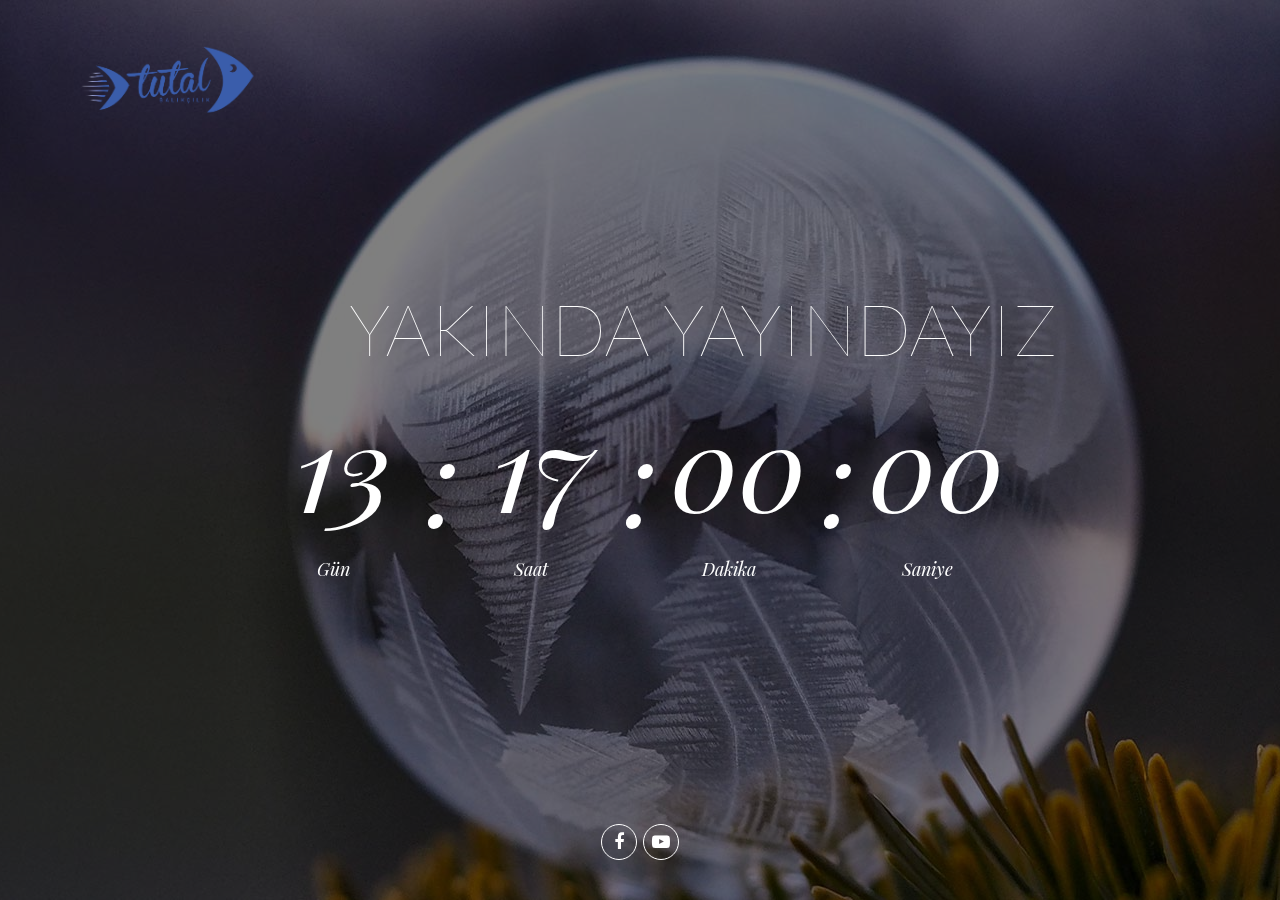
==== commit 0e04069f: "under construction page generated. thanks to colorlib" ====
--- a/src/main/resources/static/index.html
+++ b/src/main/resources/static/index.html
@@ -1,1749 +1,129 @@
 <!DOCTYPE html>
 <html lang="tr">
+<head>
+	<title>Tutal Balıkçılık | Bakımda</title>
+	<meta charset="UTF-8">
+	<meta name="viewport" content="width=device-width, initial-scale=1">
+<!--===============================================================================================-->	
+	<link rel="icon" type="image/png" href="under-const/images/favicon.png"/>
+<!--===============================================================================================-->
+	<link rel="stylesheet" type="text/css" href="under-const/vendor/bootstrap/css/bootstrap.min.css">
+<!--===============================================================================================-->
+	<link rel="stylesheet" type="text/css" href="under-const/fonts/font-awesome-4.7.0/css/font-awesome.min.css">
+<!--===============================================================================================-->
+	<link rel="stylesheet" type="text/css" href="under-const/vendor/animate/animate.css">
+<!--===============================================================================================-->
+	<link rel="stylesheet" type="text/css" href="under-const/vendor/select2/select2.min.css">
+<!--===============================================================================================-->
+	<link rel="stylesheet" type="text/css" href="under-const/css/util.css">
+	<link rel="stylesheet" type="text/css" href="under-const/css/main.css">
+<!--===============================================================================================-->
+</head>
+<body>
+	
+	<!--  -->
+	<div class="simpleslide100">
+		<div class="simpleslide100-item bg-img1" style="background-image: url('under-const/images/bg01.jpg');"></div>
+		<div class="simpleslide100-item bg-img1" style="background-image: url('under-const/images/bg02.jpg');"></div>
+		<div class="simpleslide100-item bg-img1" style="background-image: url('under-const/images/bg03.jpg');"></div>
+		<div class="simpleslide100-item bg-img1" style="background-image: url('under-const/images/bg04.jpg');"></div>
+	</div>
 
+	<div class="flex-col-c-sb size1 overlay1">
+		<!--  -->
+		<div class="w-full flex-w flex-sb-m p-l-80 p-r-80 p-t-22 p-lr-15-sm">
+			<div class="wrappic1 m-r-30 m-t-10 m-b-10">
+				<a href="#"><img src="under-const/images/logo.png" alt="LOGO" width="180px"></a>
+			</div>
+		</div>
 
-<head>
-	<meta charset="utf-8">
-	<meta http-equiv="X-UA-Compatible" content="IE=edge">
-	<meta name="viewport" content="width=device-width, initial-scale=1">
-	<!-- The above 3 meta tags *must* come first in the head; any other head content must come *after* these tags -->
+		<!--  -->
+		<div class="flex-col-c-m p-l-15 p-r-15 p-t-50 p-b-120">
+			<h3 class="l1-txt1 txt-center p-b-35 respon1">
+				&nbsp;&nbsp;&nbsp;&nbsp;&nbsp;&nbsp;&nbsp;&nbsp;&nbsp;YAKINDA YAYINDAYIZ
+			</h3>
 
-	<title>TUTAL BALIKCILIK</title>
+			<div class="flex-w flex-c cd100 respon2">
+				<div class="flex-col-c wsize1 m-b-30">
+					<span class="l1-txt2 p-b-37 days">13</span>
+					<span class="m1-txt2 p-r-20">Gün</span>
+				</div>
 
-	<!-- Google font -->
-	<link href="https://fonts.googleapis.com/css?family=Hind:400,700" rel="stylesheet">
+				<span class="l1-txt2 p-t-15 dis-none-sm">:</span>
 
-	<!-- Bootstrap -->
-	<link type="text/css" rel="stylesheet" href="css/bootstrap.min.css" />
+				<div class="flex-col-c wsize1 m-b-30">
+					<span class="l1-txt2 p-b-37 hours">17</span>
+					<span class="m1-txt2 p-r-20">Saat</span>
+				</div>
 
-	<!-- Slick -->
-	<link type="text/css" rel="stylesheet" href="css/slick.css" />
-	<link type="text/css" rel="stylesheet" href="css/slick-theme.css" />
+				<span class="l1-txt2 p-t-15 dis-none-lg">:</span>
 
-	<!-- nouislider -->
-	<link type="text/css" rel="stylesheet" href="css/nouislider.min.css" />
+				<div class="flex-col-c wsize1 m-b-30">
+					<span class="l1-txt2 p-b-37 minutes">50</span>
+					<span class="m1-txt2 p-r-20">Dakika</span>
+				</div>
 
-	<!-- Font Awesome Icon -->
-	<link rel="stylesheet" href="css/font-awesome.min.css">
+				<span class="l1-txt2 p-t-15 dis-none-sm">:</span>
 
-	<!-- Custom stlylesheet -->
-	<link type="text/css" rel="stylesheet" href="css/style.css" />
-	<link rel="icon" href="img/favicon.png">
-
-	<!-- HTML5 shim and Respond.js for IE8 support of HTML5 elements and media queries -->
-	<!-- WARNING: Respond.js doesn't work if you view the page via file:// -->
-	<!--[if lt IE 9]>
-		  <script src="https://oss.maxcdn.com/html5shiv/3.7.3/html5shiv.min.js"></script>
-		  <script src="https://oss.maxcdn.com/respond/1.4.2/respond.min.js"></script>
-		<![endif]-->
-
-</head>
-
-<body>
-	<!-- HEADER -->
-	<header>
-		<!-- top Header -->
-		<div id="top-header">
-			<div class="container">
-				<div class="pull-left">
-					<span>Welcome to E-shop!</span>
-				</div>
-				<div class="pull-right">
-					<ul class="header-top-links">
-						<li><a href="#">Store</a></li>
-						<li><a href="#">Newsletter</a></li>
-						<li><a href="#">FAQ</a></li>
-						<li class="dropdown default-dropdown">
-							<a class="dropdown-toggle" data-toggle="dropdown" aria-expanded="true">ENG <i class="fa fa-caret-down"></i></a>
-							<ul class="custom-menu">
-								<li><a href="#">English (ENG)</a></li>
-								<li><a href="#">Russian (Ru)</a></li>
-								<li><a href="#">French (FR)</a></li>
-								<li><a href="#">Spanish (Es)</a></li>
-							</ul>
-						</li>
-						<li class="dropdown default-dropdown">
-							<a class="dropdown-toggle" data-toggle="dropdown" aria-expanded="true">USD <i class="fa fa-caret-down"></i></a>
-							<ul class="custom-menu">
-								<li><a href="#">USD ($)</a></li>
-								<li><a href="#">EUR (€)</a></li>
-							</ul>
-						</li>
-					</ul>
+				<div class="flex-col-c wsize1 m-b-30">
+					<span class="l1-txt2 p-b-37 seconds">39</span>
+					<span class="m1-txt2 p-r-20">Saniye</span>
 				</div>
 			</div>
 		</div>
-		<!-- /top Header -->
 
-		<!-- header -->
-		<div id="header">
-			<div class="container">
-				<div class="pull-left">
-					<!-- Logo -->
-					<div class="header-logo">
-						<a class="logo" href="index.html">
-							<img src="img/logo.png" alt="">
-						</a>
-					</div>
-					<!-- /Logo -->
+		<!--  -->
+		<div class="flex-w flex-c-m p-b-35">
+			<a href="https://www.facebook.com/tutalbalik" class="size3 flex-c-m how-social trans-04 m-r-3 m-l-3 m-b-5">
+				<i class="fa fa-facebook"></i>
+			</a>
 
-					<!-- Search -->
-					<div class="header-search">
-						<form>
-							<input class="input search-input" type="text" placeholder="site içi ürün arama">
-							<select class="input search-categories">
-								<option value="0">Tüm kategori</option>
-								<option value="1">Kategori 01</option>
-								<option value="1">Kategori 02</option>
-							</select>
-							<button class="search-btn"><i class="fa fa-search"></i></button>
-						</form>
-					</div>
-					<!-- /Search -->
-				</div>
-				<div class="pull-right">
-					<ul class="header-btns">
-						<!-- Account -->
-						<li class="header-account dropdown default-dropdown">
-							<div class="dropdown-toggle" role="button" data-toggle="dropdown" aria-expanded="true">
-								<div class="header-btns-icon">
-									<i class="fa fa-user-o"></i>
-								</div>
-								<strong class="text-uppercase">Hesabım <i class="fa fa-caret-down"></i></strong>
-							</div>
-							<a href="#" class="text-uppercase">Giriş</a> / <a href="#" class="text-uppercase">Katıl</a>
-							<ul class="custom-menu">
-								<li><a href="#"><i class="fa fa-user-o"></i> Hesabım</a></li>
-								<li><a href="#"><i class="fa fa-heart-o"></i> Benim dilek listem</a></li>
-								<li><a href="#"><i class="fa fa-exchange"></i> Karşılaştırmak</a></li>
-								<li><a href="#"><i class="fa fa-check"></i> Çıkış yapmak</a></li>
-								<li><a href="#"><i class="fa fa-unlock-alt"></i> Oturum aç</a></li>
-								<li><a href="#"><i class="fa fa-user-plus"></i> Hesap oluştur</a></li>
-							</ul>
-						</li>
-						<!-- /Account -->
-
-						<!-- Cart -->
-						<li class="header-cart dropdown default-dropdown">
-							<a class="dropdown-toggle" data-toggle="dropdown" aria-expanded="true">
-								<div class="header-btns-icon">
-									<i class="fa fa-shopping-cart"></i>
-									<span class="qty">3</span>
-								</div>
-								<strong class="text-uppercase">Sepetim:</strong>
-								<br>
-								<span>35.20$</span>
-							</a>
-							<div class="custom-menu">
-								<div id="shopping-cart">
-									<div class="shopping-cart-list">
-										<div class="product product-widget">
-											<div class="product-thumb">
-												<img src="img/thumb-product01.jpg" alt="">
-											</div>
-											<div class="product-body">
-												<h3 class="product-price">$32.50 <span class="qty">x3</span></h3>
-												<h2 class="product-name"><a href="#">Product Name Goes Here</a></h2>
-											</div>
-											<button class="cancel-btn"><i class="fa fa-trash"></i></button>
-										</div>
-										<div class="product product-widget">
-											<div class="product-thumb">
-												<img src="img/thumb-product01.jpg" alt="">
-											</div>
-											<div class="product-body">
-												<h3 class="product-price">$32.50 <span class="qty">x3</span></h3>
-												<h2 class="product-name"><a href="#">Product Name Goes Here</a></h2>
-											</div>
-											<button class="cancel-btn"><i class="fa fa-trash"></i></button>
-										</div>
-									</div>
-									<div class="shopping-cart-btns">
-										<button class="main-btn">View Cart</button>
-										<button class="primary-btn">Checkout <i class="fa fa-arrow-circle-right"></i></button>
-									</div>
-								</div>
-							</div>
-						</li>
-						<!-- /Cart -->
-
-						<!-- Mobile nav toggle-->
-						<li class="nav-toggle">
-							<button class="nav-toggle-btn main-btn icon-btn"><i class="fa fa-bars"></i></button>
-						</li>
-						<!-- / Mobile nav toggle -->
-					</ul>
-				</div>
-			</div>
-			<!-- header -->
+			<a href="https://www.youtube.com/channel/UCDKfveXaFO4-GKbDoKa9ZjQ" class="size3 flex-c-m how-social trans-04 m-r-3 m-l-3 m-b-5">
+				<i class="fa fa-youtube-play"></i>
+			</a>
 		</div>
-		<!-- container -->
-	</header>
-	<!-- /HEADER -->
-
-	<!-- NAVIGATION -->
-	<div id="navigation">
-		<!-- container -->
-		<div class="container">
-			<div id="responsive-nav">
-				<!-- category nav -->
-				<div class="category-nav">
-					<span class="category-header">Kategori <i class="fa fa-list"></i></span>
-					<ul class="category-list">
-						<li class="dropdown side-dropdown">
-							<a class="dropdown-toggle" data-toggle="dropdown" aria-expanded="true">KAMIŞLAR <i class="fa fa-angle-right"></i></a>
-							<div class="custom-menu">
-								<div class="row">
-									<div class="col-md-4">
-										<ul class="list-links">
-											<li>
-												<h3 class="list-links-title">Categories</h3></li>
-											<li><a href="#">Women’s Clothing</a></li>
-											<li><a href="#">Men’s Clothing</a></li>
-											<li><a href="#">Phones & Accessories</a></li>
-											<li><a href="#">Jewelry & Watches</a></li>
-											<li><a href="#">Bags & Shoes</a></li>
-										</ul>
-										<hr class="hidden-md hidden-lg">
-									</div>
-									<div class="col-md-4">
-										<ul class="list-links">
-											<li>
-												<h3 class="list-links-title">Categories</h3></li>
-											<li><a href="#">Women’s Clothing</a></li>
-											<li><a href="#">Men’s Clothing</a></li>
-											<li><a href="#">Phones & Accessories</a></li>
-											<li><a href="#">Jewelry & Watches</a></li>
-											<li><a href="#">Bags & Shoes</a></li>
-										</ul>
-										<hr class="hidden-md hidden-lg">
-									</div>
-									<div class="col-md-4">
-										<ul class="list-links">
-											<li>
-												<h3 class="list-links-title">Categories</h3></li>
-											<li><a href="#">Women’s Clothing</a></li>
-											<li><a href="#">Men’s Clothing</a></li>
-											<li><a href="#">Phones & Accessories</a></li>
-											<li><a href="#">Jewelry & Watches</a></li>
-											<li><a href="#">Bags & Shoes</a></li>
-										</ul>
-									</div>
-								</div>
-								<div class="row hidden-sm hidden-xs">
-									<div class="col-md-12">
-										<hr>
-										<a class="banner banner-1" href="#">
-											<img src="img/banner05.jpg" alt="">
-											<div class="banner-caption text-center">
-												<h2 class="white-color">NEW COL</h2>
-												<h3 class="white-color font-weak">HOT DEAL</h3>
-											</div>
-										</a>
-									</div>
-								</div>
-							</div>
-						</li>
-
-						<li class="dropdown side-dropdown"><a class="dropdown-toggle" data-toggle="dropdown" aria-expanded="true">MAKİNALAR <i class="fa fa-angle-right"></i></a>
-							<div class="custom-menu">
-								<div class="row">
-									<div class="col-md-4">
-										<ul class="list-links">
-											<li>
-												<h3 class="list-links-title">Categories</h3></li>
-											<li><a href="#">Women’s Clothing</a></li>
-											<li><a href="#">Men’s Clothing</a></li>
-											<li><a href="#">Phones & Accessories</a></li>
-											<li><a href="#">Jewelry & Watches</a></li>
-											<li><a href="#">Bags & Shoes</a></li>
-										</ul>
-										<hr>
-										<ul class="list-links">
-											<li>
-												<h3 class="list-links-title">Categories</h3></li>
-											<li><a href="#">Women’s Clothing</a></li>
-											<li><a href="#">Men’s Clothing</a></li>
-											<li><a href="#">Phones & Accessories</a></li>
-											<li><a href="#">Jewelry & Watches</a></li>
-											<li><a href="#">Bags & Shoes</a></li>
-										</ul>
-										<hr class="hidden-md hidden-lg">
-									</div>
-									<div class="col-md-4">
-										<ul class="list-links">
-											<li>
-												<h3 class="list-links-title">Categories</h3></li>
-											<li><a href="#">Women’s Clothing</a></li>
-											<li><a href="#">Men’s Clothing</a></li>
-											<li><a href="#">Phones & Accessories</a></li>
-											<li><a href="#">Jewelry & Watches</a></li>
-											<li><a href="#">Bags & Shoes</a></li>
-										</ul>
-										<hr>
-										<ul class="list-links">
-											<li>
-												<h3 class="list-links-title">Categories</h3></li>
-											<li><a href="#">Women’s Clothing</a></li>
-											<li><a href="#">Men’s Clothing</a></li>
-											<li><a href="#">Phones & Accessories</a></li>
-											<li><a href="#">Jewelry & Watches</a></li>
-											<li><a href="#">Bags & Shoes</a></li>
-										</ul>
-									</div>
-									<div class="col-md-4 hidden-sm hidden-xs">
-										<a class="banner banner-2" href="#">
-											<img src="img/banner04.jpg" alt="">
-											<div class="banner-caption">
-												<h3 class="white-color">NEW<br>COLLECTION</h3>
-											</div>
-										</a>
-									</div>
-								</div>
-							</div>
-						</li>
-
-						<li class="dropdown side-dropdown">
-							<a class="dropdown-toggle" data-toggle="dropdown" aria-expanded="true">MİSİNALAR<i class="fa fa-angle-right"></i></a>
-							<div class="custom-menu">
-								<div class="row">
-									<div class="col-md-4">
-										<ul class="list-links">
-											<li>
-												<h3 class="list-links-title">Categories</h3></li>
-											<li><a href="#">Women’s Clothing</a></li>
-											<li><a href="#">Men’s Clothing</a></li>
-											<li><a href="#">Phones & Accessories</a></li>
-											<li><a href="#">Jewelry & Watches</a></li>
-											<li><a href="#">Bags & Shoes</a></li>
-										</ul>
-										<hr>
-										<ul class="list-links">
-											<li>
-												<h3 class="list-links-title">Categories</h3></li>
-											<li><a href="#">Women’s Clothing</a></li>
-											<li><a href="#">Men’s Clothing</a></li>
-											<li><a href="#">Phones & Accessories</a></li>
-											<li><a href="#">Jewelry & Watches</a></li>
-											<li><a href="#">Bags & Shoes</a></li>
-										</ul>
-										<hr class="hidden-md hidden-lg">
-									</div>
-									<div class="col-md-4">
-										<ul class="list-links">
-											<li>
-												<h3 class="list-links-title">Categories</h3></li>
-											<li><a href="#">Women’s Clothing</a></li>
-											<li><a href="#">Men’s Clothing</a></li>
-											<li><a href="#">Phones & Accessories</a></li>
-											<li><a href="#">Jewelry & Watches</a></li>
-											<li><a href="#">Bags & Shoes</a></li>
-										</ul>
-										<hr>
-										<ul class="list-links">
-											<li>
-												<h3 class="list-links-title">Categories</h3></li>
-											<li><a href="#">Women’s Clothing</a></li>
-											<li><a href="#">Men’s Clothing</a></li>
-											<li><a href="#">Phones & Accessories</a></li>
-											<li><a href="#">Jewelry & Watches</a></li>
-											<li><a href="#">Bags & Shoes</a></li>
-										</ul>
-										<hr class="hidden-md hidden-lg">
-									</div>
-									<div class="col-md-4">
-										<ul class="list-links">
-											<li>
-												<h3 class="list-links-title">Categories</h3></li>
-											<li><a href="#">Women’s Clothing</a></li>
-											<li><a href="#">Men’s Clothing</a></li>
-											<li><a href="#">Phones & Accessories</a></li>
-											<li><a href="#">Jewelry & Watches</a></li>
-											<li><a href="#">Bags & Shoes</a></li>
-										</ul>
-										<hr>
-										<ul class="list-links">
-											<li>
-												<h3 class="list-links-title">Categories</h3></li>
-											<li><a href="#">Women’s Clothing</a></li>
-											<li><a href="#">Men’s Clothing</a></li>
-											<li><a href="#">Phones & Accessories</a></li>
-											<li><a href="#">Jewelry & Watches</a></li>
-											<li><a href="#">Bags & Shoes</a></li>
-										</ul>
-									</div>
-								</div>
-							</div>
-						</li>
-						<li class="dropdown side-dropdown"><a class="dropdown-toggle" data-toggle="dropdown" aria-expanded="true">SUNİ YEMLER <i class="fa fa-angle-right"></i></a>
-							<div class="custom-menu">
-								<div class="row">
-									<div class="col-md-4">
-										<ul class="list-links">
-											<li>
-												<h3 class="list-links-title">Categories</h3></li>
-											<li><a href="#">Women’s Clothing</a></li>
-											<li><a href="#">Men’s Clothing</a></li>
-											<li><a href="#">Phones & Accessories</a></li>
-											<li><a href="#">Jewelry & Watches</a></li>
-											<li><a href="#">Bags & Shoes</a></li>
-										</ul>
-										<hr>
-										<ul class="list-links">
-											<li>
-												<h3 class="list-links-title">Categories</h3></li>
-											<li><a href="#">Women’s Clothing</a></li>
-											<li><a href="#">Men’s Clothing</a></li>
-											<li><a href="#">Phones & Accessories</a></li>
-											<li><a href="#">Jewelry & Watches</a></li>
-											<li><a href="#">Bags & Shoes</a></li>
-										</ul>
-										<hr class="hidden-md hidden-lg">
-									</div>
-									<div class="col-md-4">
-										<ul class="list-links">
-											<li>
-												<h3 class="list-links-title">Categories</h3></li>
-											<li><a href="#">Women’s Clothing</a></li>
-											<li><a href="#">Men’s Clothing</a></li>
-											<li><a href="#">Phones & Accessories</a></li>
-											<li><a href="#">Jewelry & Watches</a></li>
-											<li><a href="#">Bags & Shoes</a></li>
-										</ul>
-										<hr>
-										<ul class="list-links">
-											<li>
-												<h3 class="list-links-title">Categories</h3></li>
-											<li><a href="#">Women’s Clothing</a></li>
-											<li><a href="#">Men’s Clothing</a></li>
-											<li><a href="#">Phones & Accessories</a></li>
-											<li><a href="#">Jewelry & Watches</a></li>
-											<li><a href="#">Bags & Shoes</a></li>
-										</ul>
-									</div>
-									<div class="col-md-4 hidden-sm hidden-xs">
-										<a class="banner banner-2" href="#">
-											<img src="img/banner04.jpg" alt="">
-											<div class="banner-caption">
-												<h3 class="white-color">NEW<br>COLLECTION</h3>
-											</div>
-										</a>
-									</div>
-								</div>
-							</div>
-						</li>
-						<li class="dropdown side-dropdown"><a class="dropdown-toggle" data-toggle="dropdown" aria-expanded="true">İĞNELER <i class="fa fa-angle-right"></i></a>
-							<div class="custom-menu">
-								<div class="row">
-									<div class="col-md-4">
-										<ul class="list-links">
-											<li>
-												<h3 class="list-links-title">Categories</h3></li>
-											<li><a href="#">Women’s Clothing</a></li>
-											<li><a href="#">Men’s Clothing</a></li>
-											<li><a href="#">Phones & Accessories</a></li>
-											<li><a href="#">Jewelry & Watches</a></li>
-											<li><a href="#">Bags & Shoes</a></li>
-										</ul>
-										<hr>
-										<ul class="list-links">
-											<li>
-												<h3 class="list-links-title">Categories</h3></li>
-											<li><a href="#">Women’s Clothing</a></li>
-											<li><a href="#">Men’s Clothing</a></li>
-											<li><a href="#">Phones & Accessories</a></li>
-											<li><a href="#">Jewelry & Watches</a></li>
-											<li><a href="#">Bags & Shoes</a></li>
-										</ul>
-										<hr class="hidden-md hidden-lg">
-									</div>
-									<div class="col-md-4">
-										<ul class="list-links">
-											<li>
-												<h3 class="list-links-title">Categories</h3></li>
-											<li><a href="#">Women’s Clothing</a></li>
-											<li><a href="#">Men’s Clothing</a></li>
-											<li><a href="#">Phones & Accessories</a></li>
-											<li><a href="#">Jewelry & Watches</a></li>
-											<li><a href="#">Bags & Shoes</a></li>
-										</ul>
-										<hr>
-										<ul class="list-links">
-											<li>
-												<h3 class="list-links-title">Categories</h3></li>
-											<li><a href="#">Women’s Clothing</a></li>
-											<li><a href="#">Men’s Clothing</a></li>
-											<li><a href="#">Phones & Accessories</a></li>
-											<li><a href="#">Jewelry & Watches</a></li>
-											<li><a href="#">Bags & Shoes</a></li>
-										</ul>
-									</div>
-
-									<div class="col-md-4 hidden-sm hidden-xs">
-										<a class="banner banner-2" href="#">
-											<img src="img/banner04.jpg" alt="">
-											<div class="banner-caption">
-												<h3 class="white-color">NEW<br>COLLECTION</h3>
-											</div>
-										</a>
-									</div>
-								</div>
-							</div>
-						</li>
+	</div>
 
 
-						<li class="dropdown side-dropdown"><a class="dropdown-toggle" data-toggle="dropdown" aria-expanded="true">AKSESUARLAR <i class="fa fa-angle-right"></i></a>
-							<div class="custom-menu">
-								<div class="row">
-									<div class="col-md-4">
-										<ul class="list-links">
-											<li>
-												<h3 class="list-links-title">Categories</h3></li>
-											<li><a href="#">Women’s Clothing</a></li>
-											<li><a href="#">Men’s Clothing</a></li>
-											<li><a href="#">Phones & Accessories</a></li>
-											<li><a href="#">Jewelry & Watches</a></li>
-											<li><a href="#">Bags & Shoes</a></li>
-										</ul>
-										<hr>
-										<ul class="list-links">
-											<li>
-												<h3 class="list-links-title">Categories</h3></li>
-											<li><a href="#">Women’s Clothing</a></li>
-											<li><a href="#">Men’s Clothing</a></li>
-											<li><a href="#">Phones & Accessories</a></li>
-											<li><a href="#">Jewelry & Watches</a></li>
-											<li><a href="#">Bags & Shoes</a></li>
-										</ul>
-										<hr class="hidden-md hidden-lg">
-									</div>
-									<div class="col-md-4">
-										<ul class="list-links">
-											<li>
-												<h3 class="list-links-title">Categories</h3></li>
-											<li><a href="#">Women’s Clothing</a></li>
-											<li><a href="#">Men’s Clothing</a></li>
-											<li><a href="#">Phones & Accessories</a></li>
-											<li><a href="#">Jewelry & Watches</a></li>
-											<li><a href="#">Bags & Shoes</a></li>
-										</ul>
-										<hr>
-										<ul class="list-links">
-											<li>
-												<h3 class="list-links-title">Categories</h3></li>
-											<li><a href="#">Women’s Clothing</a></li>
-											<li><a href="#">Men’s Clothing</a></li>
-											<li><a href="#">Phones & Accessories</a></li>
-											<li><a href="#">Jewelry & Watches</a></li>
-											<li><a href="#">Bags & Shoes</a></li>
-										</ul>
-									</div>
-									<div class="col-md-4 hidden-sm hidden-xs">
-										<a class="banner banner-2" href="#">
-											<img src="img/banner04.jpg" alt="">
-											<div class="banner-caption">
-												<h3 class="white-color">NEW<br>COLLECTION</h3>
-											</div>
-										</a>
-									</div>
-								</div>
-							</div>
-							<li class="dropdown side-dropdown"><a class="dropdown-toggle" data-toggle="dropdown" aria-expanded="true">SAZAN MALZEMELERİ <i class="fa fa-angle-right"></i></a>
-								<div class="custom-menu">
-									<div class="row">
-										<div class="col-md-4">
-											<ul class="list-links">
-												<li>
-													<h3 class="list-links-title">Categories</h3></li>
-												<li><a href="#">Women’s Clothing</a></li>
-												<li><a href="#">Men’s Clothing</a></li>
-												<li><a href="#">Phones & Accessories</a></li>
-												<li><a href="#">Jewelry & Watches</a></li>
-												<li><a href="#">Bags & Shoes</a></li>
-											</ul>
-											<hr>
-											<ul class="list-links">
-												<li>
-													<h3 class="list-links-title">Categories</h3></li>
-												<li><a href="#">Women’s Clothing</a></li>
-												<li><a href="#">Men’s Clothing</a></li>
-												<li><a href="#">Phones & Accessories</a></li>
-												<li><a href="#">Jewelry & Watches</a></li>
-												<li><a href="#">Bags & Shoes</a></li>
-											</ul>
-											<hr class="hidden-md hidden-lg">
-										</div>
-										<div class="col-md-4">
-											<ul class="list-links">
-												<li>
-													<h3 class="list-links-title">Categories</h3></li>
-												<li><a href="#">Women’s Clothing</a></li>
-												<li><a href="#">Men’s Clothing</a></li>
-												<li><a href="#">Phones & Accessories</a></li>
-												<li><a href="#">Jewelry & Watches</a></li>
-												<li><a href="#">Bags & Shoes</a></li>
-											</ul>
-											<hr>
-											<ul class="list-links">
-												<li>
-													<h3 class="list-links-title">Categories</h3></li>
-												<li><a href="#">Women’s Clothing</a></li>
-												<li><a href="#">Men’s Clothing</a></li>
-												<li><a href="#">Phones & Accessories</a></li>
-												<li><a href="#">Jewelry & Watches</a></li>
-												<li><a href="#">Bags & Shoes</a></li>
-											</ul>
-										</div>
-										<div class="col-md-4 hidden-sm hidden-xs">
-											<a class="banner banner-2" href="#">
-												<img src="img/banner04.jpg" alt="">
-												<div class="banner-caption">
-													<h3 class="white-color">NEW<br>COLLECTION</h3>
-												</div>
-											</a>
-										</div>
-									</div>
-								</div>
-							</li>
-						</li>
-						<li><a href="#">ÇAPARİLER VE KÖSTEKLER</a></li>
-						<li><a href="#">KAMP MALZEMELERİ</a></li>
-						<li><a href="#">DİĞERLERİ</a></li>
-            <li><a href="#">DİĞERLERİ</a></li>
 
-					</ul>
-				</div>
-				<!-- /category nav -->
+	
 
-				<!-- menu nav -->
-				<div class="menu-nav">
-					<span class="menu-header">Menu <i class="fa fa-bars"></i></span>
-					<ul class="menu-list">
-						<li class="dropdown mega-dropdown"><a class="dropdown-toggle" data-toggle="dropdown" aria-expanded="true">LRF Avcılığı <i class="fa fa-caret-down"></i></a>
-							<div class="custom-menu">
-								<div class="row">
-									<div class="col-md-4">
-										<ul class="list-links">
-											<li>
-												<h3 class="list-links-title">Categories</h3></li>
-											<li><a href="#">Women’s Clothing</a></li>
-											<li><a href="#">Men’s Clothing</a></li>
-											<li><a href="#">Phones & Accessories</a></li>
-											<li><a href="#">Jewelry & Watches</a></li>
-											<li><a href="#">Bags & Shoes</a></li>
-										</ul>
-										<hr class="hidden-md hidden-lg">
-									</div>
-									<div class="col-md-4">
-										<ul class="list-links">
-											<li>
-												<h3 class="list-links-title">Categories</h3></li>
-											<li><a href="#">Women’s Clothing</a></li>
-											<li><a href="#">Men’s Clothing</a></li>
-											<li><a href="#">Phones & Accessories</a></li>
-											<li><a href="#">Jewelry & Watches</a></li>
-											<li><a href="#">Bags & Shoes</a></li>
-										</ul>
-										<hr class="hidden-md hidden-lg">
-									</div>
-									<div class="col-md-4">
-										<ul class="list-links">
-											<li>
-												<h3 class="list-links-title">Categories</h3></li>
-											<li><a href="#">Women’s Clothing</a></li>
-											<li><a href="#">Men’s Clothing</a></li>
-											<li><a href="#">Phones & Accessories</a></li>
-											<li><a href="#">Jewelry & Watches</a></li>
-											<li><a href="#">Bags & Shoes</a></li>
-										</ul>
-									</div>
-								</div>
-								<div class="row hidden-sm hidden-xs">
-									<div class="col-md-12">
-										<hr>
-										<a class="banner banner-1" href="#">
-											<img src="img/banner05.jpg" alt="">
-											<div class="banner-caption text-center">
-												<h2 class="white-color">NEW COLLECTION</h2>
-												<h3 class="white-color font-weak">HOT DEAL</h3>
-											</div>
-										</a>
-									</div>
-								</div>
-							</div>
-						</li>
-						<li class="dropdown mega-dropdown full-width"><a class="dropdown-toggle" data-toggle="dropdown" aria-expanded="true">SPİN Avcılığı <i class="fa fa-caret-down"></i></a>
-							<div class="custom-menu">
-								<div class="row">
-									<div class="col-md-3">
-										<div class="hidden-sm hidden-xs">
-											<a class="banner banner-1" href="#">
-												<img src="img/banner06.jpg" alt="">
-												<div class="banner-caption text-center">
-													<h3 class="white-color text-uppercase">Women’s</h3>
-												</div>
-											</a>
-											<hr>
-										</div>
-										<ul class="list-links">
-											<li>
-												<h3 class="list-links-title">Categories</h3></li>
-											<li><a href="#">Women’s Clothing</a></li>
-											<li><a href="#">Men’s Clothing</a></li>
-											<li><a href="#">Phones & Accessories</a></li>
-											<li><a href="#">Jewelry & Watches</a></li>
-											<li><a href="#">Bags & Shoes</a></li>
-										</ul>
-									</div>
-									<div class="col-md-3">
-										<div class="hidden-sm hidden-xs">
-											<a class="banner banner-1" href="#">
-												<img src="img/banner07.jpg" alt="">
-												<div class="banner-caption text-center">
-													<h3 class="white-color text-uppercase">Men’s</h3>
-												</div>
-											</a>
-										</div>
-										<hr>
-										<ul class="list-links">
-											<li>
-												<h3 class="list-links-title">Categories</h3></li>
-											<li><a href="#">Women’s Clothing</a></li>
-											<li><a href="#">Men’s Clothing</a></li>
-											<li><a href="#">Phones & Accessories</a></li>
-											<li><a href="#">Jewelry & Watches</a></li>
-											<li><a href="#">Bags & Shoes</a></li>
-										</ul>
-									</div>
-									<div class="col-md-3">
-										<div class="hidden-sm hidden-xs">
-											<a class="banner banner-1" href="#">
-												<img src="img/banner08.jpg" alt="">
-												<div class="banner-caption text-center">
-													<h3 class="white-color text-uppercase">Accessories</h3>
-												</div>
-											</a>
-										</div>
-										<hr>
-										<ul class="list-links">
-											<li>
-												<h3 class="list-links-title">Categories</h3></li>
-											<li><a href="#">Women’s Clothing</a></li>
-											<li><a href="#">Men’s Clothing</a></li>
-											<li><a href="#">Phones & Accessories</a></li>
-											<li><a href="#">Jewelry & Watches</a></li>
-											<li><a href="#">Bags & Shoes</a></li>
-										</ul>
-									</div>
-									<div class="col-md-3">
-										<div class="hidden-sm hidden-xs">
-											<a class="banner banner-1" href="#">
-												<img src="img/banner09.jpg" alt="">
-												<div class="banner-caption text-center">
-													<h3 class="white-color text-uppercase">Bags</h3>
-												</div>
-											</a>
-										</div>
-										<hr>
-										<ul class="list-links">
-											<li>
-												<h3 class="list-links-title">Categories</h3></li>
-											<li><a href="#">Women’s Clothing</a></li>
-											<li><a href="#">Men’s Clothing</a></li>
-											<li><a href="#">Phones & Accessories</a></li>
-											<li><a href="#">Jewelry & Watches</a></li>
-											<li><a href="#">Bags & Shoes</a></li>
-										</ul>
-									</div>
-								</div>
-							</div>
-						</li>
-						<li class="dropdown default-dropdown"><a class="dropdown-toggle" data-toggle="dropdown" aria-expanded="true">Suni yemler <i class="fa fa-caret-down"></i></a>
-							<ul class="custom-menu">
-								<li><a href="index.html">Home</a></li>
-								<li><a href="products.html">Products</a></li>
-								<li><a href="product-page.html">Product Details</a></li>
-								<li><a href="checkout.html">ÇIKIŞ YAPMAK</a></li>
-							</ul>
-						</li>
-
-					</ul>
-				</div>
-				<!-- menu nav -->
-			</div>
-		</div>
-		<!-- /container -->
-	</div>
-	<!-- /NAVIGATION -->
-
-	<!-- HOME -->
-	<div id="home">
-		<!-- container -->
-		<div class="container">
-			<!-- home wrap -->
-			<div class="home-wrap">
-				<!-- home slick -->
-				<div id="home-slick">
-					<!-- banner -->
-					<div class="banner banner-1">
-						<img src="img/sazan.jpg" alt="">
-						<div class="banner-caption text-center">
-							<h1>Bags sale</h1>
-							<h3 class="white-color font-weak">Up to 50% Discount</h3>
-							<button class="primary-btn">Shop Now</button>
-						</div>
-					</div>
-					<!-- /banner -->
-
-					<!-- banner -->
-					<div class="banner banner-1">
-						<img src="img/sazan2.jpg" alt="">
-						<div class="banner-caption">
-							<h1 class="primary-color">HOT DEAL<br><span class="white-color font-weak">Up to 50% OFF</span></h1>
-							<button class="primary-btn">Shop Now</button>
-						</div>
-					</div>
-					<!-- /banner -->
-
-					<!-- banner -->
-					<div class="banner banner-1">
-						<img src="img/511405.jpg" alt="">
-						<div class="banner-caption">
-							<h1 class="white-color">New Product <span>Collection</span></h1>
-							<button class="primary-btn">Shop Now</button>
-						</div>
-					</div>
-					<!-- /banner -->
-				</div>
-				<!-- /home slick -->
-			</div>
-			<!-- /home wrap -->
-		</div>
-		<!-- /container -->
-	</div>
-	<!-- /HOME -->
-
-	<!-- section -->
-	<div class="section">
-		<!-- container -->
-		<div class="container">
-			<!-- row -->
-			<div class="row">
-				<!-- banner -->
-				<div class="col-md-4 col-sm-6">
-					<a class="banner banner-1" href="#">
-						<img src="img/kamışlar.jpg" alt="">
-						<div class="banner-caption text-center">
-							<h2 class="white-color">KAMIŞLAR</h2>
-						</div>
-					</a>
-				</div>
-				<!-- /banner -->
-
-				<!-- banner -->
-				<div class="col-md-4 col-sm-6">
-					<a class="banner banner-1" href="#">
-						<img src="img/makiina.jpg" alt="">
-						<div class="banner-caption text-center">
-							<h2 class="white-color">	MAKİNALAR</h2>
-						</div>
-					</a>
-				</div>
-				<!-- /banner -->
-
-				<!-- banner -->
-				<div class="col-md-4 col-md-offset-0 col-sm-6 col-sm-offset-3">
-					<a class="banner banner-1" href="#">
-						<img src="img/suniyemler.jpg" alt="">
-						<div class="banner-caption text-center">
-							<h2 class="white-color">SUNİ YEMLER</h2>
-						</div>
-					</a>
-				</div>
-				<!-- /banner -->
-
-			</div>
-			<!-- /row -->
-		</div>
-		<!-- /container -->
-	</div>
-	<!-- /section -->
-
-	<!-- section -->
-	<div class="section">
-		<!-- container -->
-		<div class="container">
-			<!-- row -->
-			<div class="row">
-				<!-- section-title -->
-				<div class="col-md-12">
-					<div class="section-title">
-						<h2 class="title">Deals Of The Day</h2>
-						<div class="pull-right">
-							<div class="product-slick-dots-1 custom-dots"></div>
-						</div>
-					</div>
-				</div>
-				<!-- /section-title -->
-
-				<!-- banner -->
-				<div class="col-md-3 col-sm-6 col-xs-6">
-					<div class="banner banner-2">
-						<img src="img/banner14.jpg" alt="">
-						<div class="banner-caption">
-							<h2 class="white-color">NEW<br>COLLECTION</h2>
-							<button class="primary-btn">Shop Now</button>
-						</div>
-					</div>
-				</div>
-				<!-- /banner -->
-
-				<!-- Product Slick -->
-				<div class="col-md-9 col-sm-6 col-xs-6">
-					<div class="row">
-						<div id="product-slick-1" class="product-slick">
-							<!-- Product Single -->
-							<div class="product product-single">
-								<div class="product-thumb">
-									<div class="product-label">
-										<span>New</span>
-										<span class="sale">-20%</span>
-									</div>
-									<ul class="product-countdown">
-										<li><span>00 H</span></li>
-										<li><span>00 M</span></li>
-										<li><span>00 S</span></li>
-									</ul>
-									<button class="main-btn quick-view"><i class="fa fa-search-plus"></i> Quick view</button>
-									<img src="img/product01.jpg" alt="">
-								</div>
-								<div class="product-body">
-									<h3 class="product-price">$32.50 <del class="product-old-price">$45.00</del></h3>
-									<div class="product-rating">
-										<i class="fa fa-star"></i>
-										<i class="fa fa-star"></i>
-										<i class="fa fa-star"></i>
-										<i class="fa fa-star"></i>
-										<i class="fa fa-star-o empty"></i>
-									</div>
-									<h2 class="product-name"><a href="#">Product Name Goes Here</a></h2>
-									<div class="product-btns">
-										<button class="main-btn icon-btn"><i class="fa fa-heart"></i></button>
-										<button class="main-btn icon-btn"><i class="fa fa-exchange"></i></button>
-										<button class="primary-btn add-to-cart"><i class="fa fa-shopping-cart"></i> Add to Cart</button>
-									</div>
-								</div>
-							</div>
-							<!-- /Product Single -->
-
-							<!-- Product Single -->
-							<div class="product product-single">
-								<div class="product-thumb">
-									<div class="product-label">
-										<span class="sale">-20%</span>
-									</div>
-									<ul class="product-countdown">
-										<li><span>00 H</span></li>
-										<li><span>00 M</span></li>
-										<li><span>00 S</span></li>
-									</ul>
-									<button class="main-btn quick-view"><i class="fa fa-search-plus"></i> Quick view</button>
-									<img src="img/product07.jpg" alt="">
-								</div>
-								<div class="product-body">
-									<h3 class="product-price">$32.50 <del class="product-old-price">$45.00</del></h3>
-									<div class="product-rating">
-										<i class="fa fa-star"></i>
-										<i class="fa fa-star"></i>
-										<i class="fa fa-star"></i>
-										<i class="fa fa-star"></i>
-										<i class="fa fa-star-o empty"></i>
-									</div>
-									<h2 class="product-name"><a href="#">Product Name Goes Here</a></h2>
-									<div class="product-btns">
-										<button class="main-btn icon-btn"><i class="fa fa-heart"></i></button>
-										<button class="main-btn icon-btn"><i class="fa fa-exchange"></i></button>
-										<button class="primary-btn add-to-cart"><i class="fa fa-shopping-cart"></i> Add to Cart</button>
-									</div>
-								</div>
-							</div>
-							<!-- /Product Single -->
-
-							<!-- Product Single -->
-							<div class="product product-single">
-								<div class="product-thumb">
-									<div class="product-label">
-										<span>New</span>
-										<span class="sale">-20%</span>
-									</div>
-									<ul class="product-countdown">
-										<li><span>00 H</span></li>
-										<li><span>00 M</span></li>
-										<li><span>00 S</span></li>
-									</ul>
-									<button class="main-btn quick-view"><i class="fa fa-search-plus"></i> Quick view</button>
-									<img src="img/product06.jpg" alt="">
-								</div>
-								<div class="product-body">
-									<h3 class="product-price">$32.50 <del class="product-old-price">$45.00</del></h3>
-									<div class="product-rating">
-										<i class="fa fa-star"></i>
-										<i class="fa fa-star"></i>
-										<i class="fa fa-star"></i>
-										<i class="fa fa-star"></i>
-										<i class="fa fa-star-o empty"></i>
-									</div>
-									<h2 class="product-name"><a href="#">Product Name Goes Here</a></h2>
-									<div class="product-btns">
-										<button class="main-btn icon-btn"><i class="fa fa-heart"></i></button>
-										<button class="main-btn icon-btn"><i class="fa fa-exchange"></i></button>
-										<button class="primary-btn add-to-cart"><i class="fa fa-shopping-cart"></i> Add to Cart</button>
-									</div>
-								</div>
-							</div>
-							<!-- /Product Single -->
-
-							<!-- Product Single -->
-							<div class="product product-single">
-								<div class="product-thumb">
-									<div class="product-label">
-										<span>New</span>
-										<span class="sale">-20%</span>
-									</div>
-									<ul class="product-countdown">
-										<li><span>00 H</span></li>
-										<li><span>00 M</span></li>
-										<li><span>00 S</span></li>
-									</ul>
-									<button class="main-btn quick-view"><i class="fa fa-search-plus"></i> Quick view</button>
-									<img src="img/product08.jpg" alt="">
-								</div>
-								<div class="product-body">
-									<h3 class="product-price">$32.50 <del class="product-old-price">$45.00</del></h3>
-									<div class="product-rating">
-										<i class="fa fa-star"></i>
-										<i class="fa fa-star"></i>
-										<i class="fa fa-star"></i>
-										<i class="fa fa-star"></i>
-										<i class="fa fa-star-o empty"></i>
-									</div>
-									<h2 class="product-name"><a href="#">Product Name Goes Here</a></h2>
-									<div class="product-btns">
-										<button class="main-btn icon-btn"><i class="fa fa-heart"></i></button>
-										<button class="main-btn icon-btn"><i class="fa fa-exchange"></i></button>
-										<button class="primary-btn add-to-cart"><i class="fa fa-shopping-cart"></i> Add to Cart</button>
-									</div>
-								</div>
-							</div>
-							<!-- /Product Single -->
-						</div>
-					</div>
-				</div>
-				<!-- /Product Slick -->
-			</div>
-			<!-- /row -->
-
-			<!-- row -->
-			<div class="row">
-				<!-- section title -->
-				<div class="col-md-12">
-					<div class="section-title">
-						<h2 class="title">Deals Of The Day</h2>
-						<div class="pull-right">
-							<div class="product-slick-dots-2 custom-dots">
-							</div>
-						</div>
-					</div>
-				</div>
-				<!-- section title -->
-
-				<!-- Product Single -->
-				<div class="col-md-3 col-sm-6 col-xs-6">
-					<div class="product product-single product-hot">
-						<div class="product-thumb">
-							<div class="product-label">
-								<span class="sale">-20%</span>
-							</div>
-							<ul class="product-countdown">
-								<li><span>00 H</span></li>
-								<li><span>00 M</span></li>
-								<li><span>00 S</span></li>
-							</ul>
-							<button class="main-btn quick-view"><i class="fa fa-search-plus"></i> Quick view</button>
-							<img src="img/product01.jpg" alt="">
-						</div>
-						<div class="product-body">
-							<h3 class="product-price">$32.50 <del class="product-old-price">$45.00</del></h3>
-							<div class="product-rating">
-								<i class="fa fa-star"></i>
-								<i class="fa fa-star"></i>
-								<i class="fa fa-star"></i>
-								<i class="fa fa-star"></i>
-								<i class="fa fa-star-o empty"></i>
-							</div>
-							<h2 class="product-name"><a href="#">Product Name Goes Here</a></h2>
-							<div class="product-btns">
-								<button class="main-btn icon-btn"><i class="fa fa-heart"></i></button>
-								<button class="main-btn icon-btn"><i class="fa fa-exchange"></i></button>
-								<button class="primary-btn add-to-cart"><i class="fa fa-shopping-cart"></i> Add to Cart</button>
-							</div>
-						</div>
-					</div>
-				</div>
-				<!-- /Product Single -->
-
-				<!-- Product Slick -->
-				<div class="col-md-9 col-sm-6 col-xs-6">
-					<div class="row">
-						<div id="product-slick-2" class="product-slick">
-							<!-- Product Single -->
-							<div class="product product-single">
-								<div class="product-thumb">
-									<button class="main-btn quick-view"><i class="fa fa-search-plus"></i> Quick view</button>
-									<img src="img/product06.jpg" alt="">
-								</div>
-								<div class="product-body">
-									<h3 class="product-price">$32.50</h3>
-									<div class="product-rating">
-										<i class="fa fa-star"></i>
-										<i class="fa fa-star"></i>
-										<i class="fa fa-star"></i>
-										<i class="fa fa-star"></i>
-										<i class="fa fa-star-o empty"></i>
-									</div>
-									<h2 class="product-name"><a href="#">Product Name Goes Here</a></h2>
-									<div class="product-btns">
-										<button class="main-btn icon-btn"><i class="fa fa-heart"></i></button>
-										<button class="main-btn icon-btn"><i class="fa fa-exchange"></i></button>
-										<button class="primary-btn add-to-cart"><i class="fa fa-shopping-cart"></i> Add to Cart</button>
-									</div>
-								</div>
-							</div>
-							<!-- /Product Single -->
-
-							<!-- Product Single -->
-							<div class="product product-single">
-								<div class="product-thumb">
-									<div class="product-label">
-										<span class="sale">-20%</span>
-									</div>
-									<button class="main-btn quick-view"><i class="fa fa-search-plus"></i> Quick view</button>
-									<img src="img/product05.jpg" alt="">
-								</div>
-								<div class="product-body">
-									<h3 class="product-price">$32.50 <del class="product-old-price">$45.00</del></h3>
-									<div class="product-rating">
-										<i class="fa fa-star"></i>
-										<i class="fa fa-star"></i>
-										<i class="fa fa-star"></i>
-										<i class="fa fa-star"></i>
-										<i class="fa fa-star-o empty"></i>
-									</div>
-									<h2 class="product-name"><a href="#">Product Name Goes Here</a></h2>
-									<div class="product-btns">
-										<button class="main-btn icon-btn"><i class="fa fa-heart"></i></button>
-										<button class="main-btn icon-btn"><i class="fa fa-exchange"></i></button>
-										<button class="primary-btn add-to-cart"><i class="fa fa-shopping-cart"></i> Add to Cart</button>
-									</div>
-								</div>
-							</div>
-							<!-- /Product Single -->
-
-							<!-- Product Single -->
-							<div class="product product-single">
-								<div class="product-thumb">
-									<button class="main-btn quick-view"><i class="fa fa-search-plus"></i> Quick view</button>
-									<img src="img/product04.jpg" alt="">
-								</div>
-								<div class="product-body">
-									<h3 class="product-price">$32.50</h3>
-									<div class="product-rating">
-										<i class="fa fa-star"></i>
-										<i class="fa fa-star"></i>
-										<i class="fa fa-star"></i>
-										<i class="fa fa-star"></i>
-										<i class="fa fa-star-o empty"></i>
-									</div>
-									<h2 class="product-name"><a href="#">Product Name Goes Here</a></h2>
-									<div class="product-btns">
-										<button class="main-btn icon-btn"><i class="fa fa-heart"></i></button>
-										<button class="main-btn icon-btn"><i class="fa fa-exchange"></i></button>
-										<button class="primary-btn add-to-cart"><i class="fa fa-shopping-cart"></i> Add to Cart</button>
-									</div>
-								</div>
-							</div>
-							<!-- /Product Single -->
-
-							<!-- Product Single -->
-							<div class="product product-single">
-								<div class="product-thumb">
-									<div class="product-label">
-										<span>New</span>
-										<span class="sale">-20%</span>
-									</div>
-									<button class="main-btn quick-view"><i class="fa fa-search-plus"></i> Quick view</button>
-									<img src="img/product03.jpg" alt="">
-								</div>
-								<div class="product-body">
-									<h3 class="product-price">$32.50 <del class="product-old-price">$45.00</del></h3>
-									<div class="product-rating">
-										<i class="fa fa-star"></i>
-										<i class="fa fa-star"></i>
-										<i class="fa fa-star"></i>
-										<i class="fa fa-star"></i>
-										<i class="fa fa-star-o empty"></i>
-									</div>
-									<h2 class="product-name"><a href="#">Product Name Goes Here</a></h2>
-									<div class="product-btns">
-										<button class="main-btn icon-btn"><i class="fa fa-heart"></i></button>
-										<button class="main-btn icon-btn"><i class="fa fa-exchange"></i></button>
-										<button class="primary-btn add-to-cart"><i class="fa fa-shopping-cart"></i> Add to Cart</button>
-									</div>
-								</div>
-							</div>
-							<!-- /Product Single -->
-
-						</div>
-					</div>
-				</div>
-				<!-- /Product Slick -->
-			</div>
-			<!-- /row -->
-		</div>
-		<!-- /container -->
-	</div>
-	<!-- /section -->
-
-	<!-- section -->
-	<div class="section section-grey">
-		<!-- container -->
-		<div class="container">
-			<!-- row -->
-			<div class="row">
-				<!-- banner -->
-				<div class="col-md-8">
-					<div class="banner banner-1">
-						<img src="img/banner13.jpg" alt="">
-						<div class="banner-caption text-center">
-							<h1 class="primary-color">HOT DEAL<br><span class="white-color font-weak">Up to 50% OFF</span></h1>
-							<button class="primary-btn">Shop Now</button>
-						</div>
-					</div>
-				</div>
-				<!-- /banner -->
-
-				<!-- banner -->
-				<div class="col-md-4 col-sm-6">
-					<a class="banner banner-1" href="#">
-						<img src="img/banner11.jpg" alt="">
-						<div class="banner-caption text-center">
-							<h2 class="white-color">NEW COLLECTION</h2>
-						</div>
-					</a>
-				</div>
-				<!-- /banner -->
-
-				<!-- banner -->
-				<div class="col-md-4 col-sm-6">
-					<a class="banner banner-1" href="#">
-						<img src="img/banner12.jpg" alt="">
-						<div class="banner-caption text-center">
-							<h2 class="white-color">NEW COLLECTION</h2>
-						</div>
-					</a>
-				</div>
-				<!-- /banner -->
-			</div>
-			<!-- /row -->
-		</div>
-		<!-- /container -->
-	</div>
-	<!-- /section -->
-
-	<!-- section -->
-	<div class="section">
-		<!-- container -->
-		<div class="container">
-			<!-- row -->
-			<div class="row">
-				<!-- section title -->
-				<div class="col-md-12">
-					<div class="section-title">
-						<h2 class="title">Latest Products</h2>
-					</div>
-				</div>
-				<!-- section title -->
-
-				<!-- Product Single -->
-				<div class="col-md-3 col-sm-6 col-xs-6">
-					<div class="product product-single">
-						<div class="product-thumb">
-							<button class="main-btn quick-view"><i class="fa fa-search-plus"></i> Quick view</button>
-							<img src="img/product01.jpg" alt="">
-						</div>
-						<div class="product-body">
-							<h3 class="product-price">$32.50</h3>
-							<div class="product-rating">
-								<i class="fa fa-star"></i>
-								<i class="fa fa-star"></i>
-								<i class="fa fa-star"></i>
-								<i class="fa fa-star"></i>
-								<i class="fa fa-star-o empty"></i>
-							</div>
-							<h2 class="product-name"><a href="#">Product Name Goes Here</a></h2>
-							<div class="product-btns">
-								<button class="main-btn icon-btn"><i class="fa fa-heart"></i></button>
-								<button class="main-btn icon-btn"><i class="fa fa-exchange"></i></button>
-								<button class="primary-btn add-to-cart"><i class="fa fa-shopping-cart"></i> Add to Cart</button>
-							</div>
-						</div>
-					</div>
-				</div>
-				<!-- /Product Single -->
-
-				<!-- Product Single -->
-				<div class="col-md-3 col-sm-6 col-xs-6">
-					<div class="product product-single">
-						<div class="product-thumb">
-							<div class="product-label">
-								<span>New</span>
-								<span class="sale">-20%</span>
-							</div>
-							<button class="main-btn quick-view"><i class="fa fa-search-plus"></i> Quick view</button>
-							<img src="img/product02.jpg" alt="">
-						</div>
-						<div class="product-body">
-							<h3 class="product-price">$32.50 <del class="product-old-price">$45.00</del></h3>
-							<div class="product-rating">
-								<i class="fa fa-star"></i>
-								<i class="fa fa-star"></i>
-								<i class="fa fa-star"></i>
-								<i class="fa fa-star"></i>
-								<i class="fa fa-star-o empty"></i>
-							</div>
-							<h2 class="product-name"><a href="#">Product Name Goes Here</a></h2>
-							<div class="product-btns">
-								<button class="main-btn icon-btn"><i class="fa fa-heart"></i></button>
-								<button class="main-btn icon-btn"><i class="fa fa-exchange"></i></button>
-								<button class="primary-btn add-to-cart"><i class="fa fa-shopping-cart"></i> Add to Cart</button>
-							</div>
-						</div>
-					</div>
-				</div>
-				<!-- /Product Single -->
-
-				<!-- Product Single -->
-				<div class="col-md-3 col-sm-6 col-xs-6">
-					<div class="product product-single">
-						<div class="product-thumb">
-							<div class="product-label">
-								<span>New</span>
-								<span class="sale">-20%</span>
-							</div>
-							<button class="main-btn quick-view"><i class="fa fa-search-plus"></i> Quick view</button>
-							<img src="img/product03.jpg" alt="">
-						</div>
-						<div class="product-body">
-							<h3 class="product-price">$32.50 <del class="product-old-price">$45.00</del></h3>
-							<div class="product-rating">
-								<i class="fa fa-star"></i>
-								<i class="fa fa-star"></i>
-								<i class="fa fa-star"></i>
-								<i class="fa fa-star"></i>
-								<i class="fa fa-star-o empty"></i>
-							</div>
-							<h2 class="product-name"><a href="#">Product Name Goes Here</a></h2>
-							<div class="product-btns">
-								<button class="main-btn icon-btn"><i class="fa fa-heart"></i></button>
-								<button class="main-btn icon-btn"><i class="fa fa-exchange"></i></button>
-								<button class="primary-btn add-to-cart"><i class="fa fa-shopping-cart"></i> Add to Cart</button>
-							</div>
-						</div>
-					</div>
-				</div>
-				<!-- /Product Single -->
-
-				<!-- Product Single -->
-				<div class="col-md-3 col-sm-6 col-xs-6">
-					<div class="product product-single">
-						<div class="product-thumb">
-							<div class="product-label">
-								<span>New</span>
-							</div>
-							<button class="main-btn quick-view"><i class="fa fa-search-plus"></i> Quick view</button>
-							<img src="img/product04.jpg" alt="">
-						</div>
-						<div class="product-body">
-							<h3 class="product-price">$32.50</h3>
-							<div class="product-rating">
-								<i class="fa fa-star"></i>
-								<i class="fa fa-star"></i>
-								<i class="fa fa-star"></i>
-								<i class="fa fa-star"></i>
-								<i class="fa fa-star-o empty"></i>
-							</div>
-							<h2 class="product-name"><a href="#">Product Name Goes Here</a></h2>
-							<div class="product-btns">
-								<button class="main-btn icon-btn"><i class="fa fa-heart"></i></button>
-								<button class="main-btn icon-btn"><i class="fa fa-exchange"></i></button>
-								<button class="primary-btn add-to-cart"><i class="fa fa-shopping-cart"></i> Add to Cart</button>
-							</div>
-						</div>
-					</div>
-				</div>
-				<!-- /Product Single -->
-			</div>
-			<!-- /row -->
-
-			<!-- row -->
-			<div class="row">
-				<!-- banner -->
-				<div class="col-md-3 col-sm-6 col-xs-6">
-					<div class="banner banner-2">
-						<img src="img/banner15.jpg" alt="">
-						<div class="banner-caption">
-							<h2 class="white-color">NEW<br>COLLECTION</h2>
-							<button class="primary-btn">Shop Now</button>
-						</div>
-					</div>
-				</div>
-				<!-- /banner -->
-
-				<!-- Product Single -->
-				<div class="col-md-3 col-sm-6 col-xs-6">
-					<div class="product product-single">
-						<div class="product-thumb">
-							<div class="product-label">
-								<span>New</span>
-								<span class="sale">-20%</span>
-							</div>
-							<button class="main-btn quick-view"><i class="fa fa-search-plus"></i> Quick view</button>
-							<img src="img/product07.jpg" alt="">
-						</div>
-						<div class="product-body">
-							<h3 class="product-price">$32.50 <del class="product-old-price">$45.00</del></h3>
-							<div class="product-rating">
-								<i class="fa fa-star"></i>
-								<i class="fa fa-star"></i>
-								<i class="fa fa-star"></i>
-								<i class="fa fa-star"></i>
-								<i class="fa fa-star-o empty"></i>
-							</div>
-							<h2 class="product-name"><a href="#">Product Name Goes Here</a></h2>
-							<div class="product-btns">
-								<button class="main-btn icon-btn"><i class="fa fa-heart"></i></button>
-								<button class="main-btn icon-btn"><i class="fa fa-exchange"></i></button>
-								<button class="primary-btn add-to-cart"><i class="fa fa-shopping-cart"></i> Add to Cart</button>
-							</div>
-						</div>
-					</div>
-				</div>
-				<!-- /Product Single -->
-
-				<!-- Product Single -->
-				<div class="col-md-3 col-sm-6 col-xs-6">
-					<div class="product product-single">
-						<div class="product-thumb">
-							<div class="product-label">
-								<span>New</span>
-								<span class="sale">-20%</span>
-							</div>
-							<button class="main-btn quick-view"><i class="fa fa-search-plus"></i> Quick view</button>
-							<img src="img/product06.jpg" alt="">
-						</div>
-						<div class="product-body">
-							<h3 class="product-price">$32.50 <del class="product-old-price">$45.00</del></h3>
-							<div class="product-rating">
-								<i class="fa fa-star"></i>
-								<i class="fa fa-star"></i>
-								<i class="fa fa-star"></i>
-								<i class="fa fa-star"></i>
-								<i class="fa fa-star-o empty"></i>
-							</div>
-							<h2 class="product-name"><a href="#">Product Name Goes Here</a></h2>
-							<div class="product-btns">
-								<button class="main-btn icon-btn"><i class="fa fa-heart"></i></button>
-								<button class="main-btn icon-btn"><i class="fa fa-exchange"></i></button>
-								<button class="primary-btn add-to-cart"><i class="fa fa-shopping-cart"></i> Add to Cart</button>
-							</div>
-						</div>
-					</div>
-				</div>
-				<!-- /Product Single -->
-
-				<!-- Product Single -->
-				<div class="col-md-3 col-sm-6 col-xs-6">
-					<div class="product product-single">
-						<div class="product-thumb">
-							<div class="product-label">
-								<span>New</span>
-								<span class="sale">-20%</span>
-							</div>
-							<button class="main-btn quick-view"><i class="fa fa-search-plus"></i> Quick view</button>
-							<img src="img/product05.jpg" alt="">
-						</div>
-						<div class="product-body">
-							<h3 class="product-price">$32.50 <del class="product-old-price">$45.00</del></h3>
-							<div class="product-rating">
-								<i class="fa fa-star"></i>
-								<i class="fa fa-star"></i>
-								<i class="fa fa-star"></i>
-								<i class="fa fa-star"></i>
-								<i class="fa fa-star-o empty"></i>
-							</div>
-							<h2 class="product-name"><a href="#">Product Name Goes Here</a></h2>
-							<div class="product-btns">
-								<button class="main-btn icon-btn"><i class="fa fa-heart"></i></button>
-								<button class="main-btn icon-btn"><i class="fa fa-exchange"></i></button>
-								<button class="primary-btn add-to-cart"><i class="fa fa-shopping-cart"></i> Add to Cart</button>
-							</div>
-						</div>
-					</div>
-				</div>
-				<!-- /Product Single -->
-			</div>
-			<!-- /row -->
-
-			<!-- row -->
-			<div class="row">
-				<!-- section title -->
-				<div class="col-md-12">
-					<div class="section-title">
-						<h2 class="title">Picked For You</h2>
-					</div>
-				</div>
-				<!-- section title -->
-
-				<!-- Product Single -->
-				<div class="col-md-3 col-sm-6 col-xs-6">
-					<div class="product product-single">
-						<div class="product-thumb">
-							<button class="main-btn quick-view"><i class="fa fa-search-plus"></i> Quick view</button>
-							<img src="img/product04.jpg" alt="">
-						</div>
-						<div class="product-body">
-							<h3 class="product-price">$32.50</h3>
-							<div class="product-rating">
-								<i class="fa fa-star"></i>
-								<i class="fa fa-star"></i>
-								<i class="fa fa-star"></i>
-								<i class="fa fa-star"></i>
-								<i class="fa fa-star-o empty"></i>
-							</div>
-							<h2 class="product-name"><a href="#">Product Name Goes Here</a></h2>
-							<div class="product-btns">
-								<button class="main-btn icon-btn"><i class="fa fa-heart"></i></button>
-								<button class="main-btn icon-btn"><i class="fa fa-exchange"></i></button>
-								<button class="primary-btn add-to-cart"><i class="fa fa-shopping-cart"></i> Add to Cart</button>
-							</div>
-						</div>
-					</div>
-				</div>
-				<!-- /Product Single -->
-
-				<!-- Product Single -->
-				<div class="col-md-3 col-sm-6 col-xs-6">
-					<div class="product product-single">
-						<div class="product-thumb">
-							<div class="product-label">
-								<span>New</span>
-							</div>
-							<button class="main-btn quick-view"><i class="fa fa-search-plus"></i> Quick view</button>
-							<img src="img/product03.jpg" alt="">
-						</div>
-						<div class="product-body">
-							<h3 class="product-price">$32.50</h3>
-							<div class="product-rating">
-								<i class="fa fa-star"></i>
-								<i class="fa fa-star"></i>
-								<i class="fa fa-star"></i>
-								<i class="fa fa-star"></i>
-								<i class="fa fa-star-o empty"></i>
-							</div>
-							<h2 class="product-name"><a href="#">Product Name Goes Here</a></h2>
-							<div class="product-btns">
-								<button class="main-btn icon-btn"><i class="fa fa-heart"></i></button>
-								<button class="main-btn icon-btn"><i class="fa fa-exchange"></i></button>
-								<button class="primary-btn add-to-cart"><i class="fa fa-shopping-cart"></i> Add to Cart</button>
-							</div>
-						</div>
-					</div>
-				</div>
-				<!-- /Product Single -->
-
-				<!-- Product Single -->
-				<div class="col-md-3 col-sm-6 col-xs-6">
-					<div class="product product-single">
-						<div class="product-thumb">
-							<div class="product-label">
-								<span class="sale">-20%</span>
-							</div>
-							<button class="main-btn quick-view"><i class="fa fa-search-plus"></i> Quick view</button>
-							<img src="img/product02.jpg" alt="">
-						</div>
-						<div class="product-body">
-							<h3 class="product-price">$32.50 <del class="product-old-price">$45.00</del></h3>
-							<div class="product-rating">
-								<i class="fa fa-star"></i>
-								<i class="fa fa-star"></i>
-								<i class="fa fa-star"></i>
-								<i class="fa fa-star"></i>
-								<i class="fa fa-star-o empty"></i>
-							</div>
-							<h2 class="product-name"><a href="#">Product Name Goes Here</a></h2>
-							<div class="product-btns">
-								<button class="main-btn icon-btn"><i class="fa fa-heart"></i></button>
-								<button class="main-btn icon-btn"><i class="fa fa-exchange"></i></button>
-								<button class="primary-btn add-to-cart"><i class="fa fa-shopping-cart"></i> Add to Cart</button>
-							</div>
-						</div>
-					</div>
-				</div>
-				<!-- /Product Single -->
-
-				<!-- Product Single -->
-				<div class="col-md-3 col-sm-6 col-xs-6">
-					<div class="product product-single">
-						<div class="product-thumb">
-							<div class="product-label">
-								<span>New</span>
-								<span class="sale">-20%</span>
-							</div>
-							<button class="main-btn quick-view"><i class="fa fa-search-plus"></i> Quick view</button>
-							<img src="img/product01.jpg" alt="">
-						</div>
-						<div class="product-body">
-							<h3 class="product-price">$32.50 <del class="product-old-price">$45.00</del></h3>
-							<div class="product-rating">
-								<i class="fa fa-star"></i>
-								<i class="fa fa-star"></i>
-								<i class="fa fa-star"></i>
-								<i class="fa fa-star"></i>
-								<i class="fa fa-star-o empty"></i>
-							</div>
-							<h2 class="product-name"><a href="#">Product Name Goes Here</a></h2>
-							<div class="product-btns">
-								<button class="main-btn icon-btn"><i class="fa fa-heart"></i></button>
-								<button class="main-btn icon-btn"><i class="fa fa-exchange"></i></button>
-								<button class="primary-btn add-to-cart"><i class="fa fa-shopping-cart"></i> Add to Cart</button>
-							</div>
-						</div>
-					</div>
-				</div>
-				<!-- /Product Single -->
-			</div>
-			<!-- /row -->
-		</div>
-		<!-- /container -->
-	</div>
-	<!-- /section -->
-
-	<!-- FOOTER -->
-	<footer id="footer" class="section section-grey">
-		<!-- container -->
-		<div class="container">
-			<!-- row -->
-			<div class="row">
-				<!-- footer widget -->
-				<div class="col-md-3 col-sm-6 col-xs-6">
-					<div class="footer">
-						<!-- footer logo -->
-						<div class="footer-logo">
-							<a class="logo" href="#">
-		            <img src="img/logo.png" alt="">
-		          </a>
-						</div>
-						<!-- /footer logo -->
-
-						<p>Lorem ipsum dolor sit amet, consectetur adipisicing elit, sed do eiusmod tempor incididunt ut labore et dolore magna</p>
-
-						<!-- footer social -->
-						<ul class="footer-social">
-							<li><a href="#"><i class="fa fa-facebook"></i></a></li>
-							<li><a href="#"><i class="fa fa-twitter"></i></a></li>
-							<li><a href="#"><i class="fa fa-instagram"></i></a></li>
-							<li><a href="#"><i class="fa fa-google-plus"></i></a></li>
-							<li><a href="#"><i class="fa fa-pinterest"></i></a></li>
-						</ul>
-						<!-- /footer social -->
-					</div>
-				</div>
-				<!-- /footer widget -->
-
-				<!-- footer widget -->
-				<div class="col-md-3 col-sm-6 col-xs-6">
-					<div class="footer">
-						<h3 class="footer-header">My Account</h3>
-						<ul class="list-links">
-							<li><a href="#">My Account</a></li>
-							<li><a href="#">My Wishlist</a></li>
-							<li><a href="#">Compare</a></li>
-							<li><a href="#">Checkout</a></li>
-							<li><a href="#">Login</a></li>
-						</ul>
-					</div>
-				</div>
-				<!-- /footer widget -->
-
-				<div class="clearfix visible-sm visible-xs"></div>
-
-				<!-- footer widget -->
-				<div class="col-md-3 col-sm-6 col-xs-6">
-					<div class="footer">
-						<h3 class="footer-header">Customer Service</h3>
-						<ul class="list-links">
-							<li><a href="#">About Us</a></li>
-							<li><a href="#">Shiping & Return</a></li>
-							<li><a href="#">Shiping Guide</a></li>
-							<li><a href="#">FAQ</a></li>
-						</ul>
-					</div>
-				</div>
-				<!-- /footer widget -->
-
-				<!-- footer subscribe -->
-				<div class="col-md-3 col-sm-6 col-xs-6">
-					<div class="footer">
-						<h3 class="footer-header">Stay Connected</h3>
-						<p>Lorem ipsum dolor sit amet, consectetur adipisicing elit, sed do eiusmod tempor.</p>
-						<form>
-							<div class="form-group">
-								<input class="input" placeholder="Enter Email Address">
-							</div>
-							<button class="primary-btn">Join Newslatter</button>
-						</form>
-					</div>
-				</div>
-				<!-- /footer subscribe -->
-			</div>
-			<!-- /row -->
-			<hr>
-			<!-- row -->
-			<div class="row">
-				<div class="col-md-8 col-md-offset-2 text-center">
-					<!-- footer copyright -->
-					<div class="footer-copyright">
-						<!-- Link back to Colorlib can't be removed. Template is licensed under CC BY 3.0. -->
-						Copyright &copy;<script>document.write(new Date().getFullYear());</script> All rights reserved | This template is made with <i class="fa fa-heart-o" aria-hidden="true"></i> by <a href="https://colorlib.com" target="_blank">Colorlib</a>
-						<!-- Link back to Colorlib can't be removed. Template is licensed under CC BY 3.0. -->
-					</div>
-					<!-- /footer copyright -->
-				</div>
-			</div>
-			<!-- /row -->
-		</div>
-		<!-- /container -->
-	</footer>
-	<!-- /FOOTER -->
-
-	<!-- jQuery Plugins -->
-	<script src="js/jquery.min.js"></script>
-	<script src="js/bootstrap.min.js"></script>
-	<script src="js/slick.min.js"></script>
-	<script src="js/nouislider.min.js"></script>
-	<script src="js/jquery.zoom.min.js"></script>
-	<script src="js/main.js"></script>
+<!--===============================================================================================-->	
+	<script src="under-const/vendor/jquery/jquery-3.2.1.min.js"></script>
+<!--===============================================================================================-->
+	<script src="under-const/vendor/bootstrap/js/popper.js"></script>
+	<script src="under-const/vendor/bootstrap/js/bootstrap.min.js"></script>
+<!--===============================================================================================-->
+	<script src="under-const/vendor/select2/select2.min.js"></script>
+<!--===============================================================================================-->
+	<script src="under-const/vendor/countdowntime/moment.min.js"></script>
+	<script src="under-const/vendor/countdowntime/moment-timezone.min.js"></script>
+	<script src="under-const/vendor/countdowntime/moment-timezone-with-data.min.js"></script>
+	<script src="under-const/vendor/countdowntime/countdowntime.js"></script>
+	<script>
+		$('.cd100').countdown100({
+			/*Set Endtime here*/
+			/*Endtime must be > current time*/
+			endtimeYear: 0,
+			endtimeMonth: 0,
+			endtimeDate: 13,
+			endtimeHours: 17,
+			endtimeMinutes: 0,
+			endtimeSeconds: 0,
+			timeZone: "" 
+			// ex:  timeZone: "America/New_York"
+			//go to " http://momentjs.com/timezone/ " to get timezone
+		});
+	</script>
+<!--===============================================================================================-->
+	<script src="under-const/vendor/tilt/tilt.jquery.min.js"></script>
+	<script >
+		$('.js-tilt').tilt({
+			scale: 1.1
+		})
+	</script>
+<!--===============================================================================================-->
+	<script src="under-const/js/main.js"></script>
 
 </body>
-
-</html>
+</html>--- a/src/main/resources/static/under-const/css/util.css
+++ b/src/main/resources/static/under-const/css/util.css
@@ -0,0 +1,2890 @@
+
+
+/*//////////////////////////////////////////////////////////////////
+[ REBOOT ]*/
+*, *:before, *:after {
+	margin: 0px; 
+	padding: 0px; 
+	-webkit-box-sizing: border-box;
+	-moz-box-sizing: border-box;
+	box-sizing: border-box;
+}
+
+body, html {
+	font-family: Arial, sans-serif;
+	font-size: 15px;
+	color: #666666;
+
+	height: 100%;
+	background-color: #fff;
+	-webkit-box-sizing: border-box;
+	-moz-box-sizing: border-box;
+	box-sizing: border-box;
+}
+
+/*---------------------------------------------*/
+a:focus {outline: none;}
+a:hover {text-decoration: none;}
+
+/* ------------------------------------ */
+h1,h2,h3,h4,h5,h6,p {margin: 0px;}
+
+ul, li {
+	margin: 0px;
+	list-style-type: none;
+}
+
+
+/* ------------------------------------ */
+input, textarea, label {
+	display: block;
+	outline: none;
+	border: none;
+}
+
+/* ------------------------------------ */
+button {
+	outline: none;
+	border: none;
+	background: transparent;
+	cursor: pointer;
+}
+button:focus {outline: none;}
+
+iframe {border: none;}
+
+
+/*//////////////////////////////////////////////////////////////////
+[ FONT SIZE ]*/
+.fs-1 {font-size: 1px;}
+.fs-2 {font-size: 2px;}
+.fs-3 {font-size: 3px;}
+.fs-4 {font-size: 4px;}
+.fs-5 {font-size: 5px;}
+.fs-6 {font-size: 6px;}
+.fs-7 {font-size: 7px;}
+.fs-8 {font-size: 8px;}
+.fs-9 {font-size: 9px;}
+.fs-10 {font-size: 10px;}
+.fs-11 {font-size: 11px;}
+.fs-12 {font-size: 12px;}
+.fs-13 {font-size: 13px;}
+.fs-14 {font-size: 14px;}
+.fs-15 {font-size: 15px;}
+.fs-16 {font-size: 16px;}
+.fs-17 {font-size: 17px;}
+.fs-18 {font-size: 18px;}
+.fs-19 {font-size: 19px;}
+.fs-20 {font-size: 20px;}
+.fs-21 {font-size: 21px;}
+.fs-22 {font-size: 22px;}
+.fs-23 {font-size: 23px;}
+.fs-24 {font-size: 24px;}
+.fs-25 {font-size: 25px;}
+.fs-26 {font-size: 26px;}
+.fs-27 {font-size: 27px;}
+.fs-28 {font-size: 28px;}
+.fs-29 {font-size: 29px;}
+.fs-30 {font-size: 30px;}
+.fs-31 {font-size: 31px;}
+.fs-32 {font-size: 32px;}
+.fs-33 {font-size: 33px;}
+.fs-34 {font-size: 34px;}
+.fs-35 {font-size: 35px;}
+.fs-36 {font-size: 36px;}
+.fs-37 {font-size: 37px;}
+.fs-38 {font-size: 38px;}
+.fs-39 {font-size: 39px;}
+.fs-40 {font-size: 40px;}
+.fs-41 {font-size: 41px;}
+.fs-42 {font-size: 42px;}
+.fs-43 {font-size: 43px;}
+.fs-44 {font-size: 44px;}
+.fs-45 {font-size: 45px;}
+.fs-46 {font-size: 46px;}
+.fs-47 {font-size: 47px;}
+.fs-48 {font-size: 48px;}
+.fs-49 {font-size: 49px;}
+.fs-50 {font-size: 50px;}
+.fs-51 {font-size: 51px;}
+.fs-52 {font-size: 52px;}
+.fs-53 {font-size: 53px;}
+.fs-54 {font-size: 54px;}
+.fs-55 {font-size: 55px;}
+.fs-56 {font-size: 56px;}
+.fs-57 {font-size: 57px;}
+.fs-58 {font-size: 58px;}
+.fs-59 {font-size: 59px;}
+.fs-60 {font-size: 60px;}
+.fs-61 {font-size: 61px;}
+.fs-62 {font-size: 62px;}
+.fs-63 {font-size: 63px;}
+.fs-64 {font-size: 64px;}
+.fs-65 {font-size: 65px;}
+.fs-66 {font-size: 66px;}
+.fs-67 {font-size: 67px;}
+.fs-68 {font-size: 68px;}
+.fs-69 {font-size: 69px;}
+.fs-70 {font-size: 70px;}
+.fs-71 {font-size: 71px;}
+.fs-72 {font-size: 72px;}
+.fs-73 {font-size: 73px;}
+.fs-74 {font-size: 74px;}
+.fs-75 {font-size: 75px;}
+.fs-76 {font-size: 76px;}
+.fs-77 {font-size: 77px;}
+.fs-78 {font-size: 78px;}
+.fs-79 {font-size: 79px;}
+.fs-80 {font-size: 80px;}
+.fs-81 {font-size: 81px;}
+.fs-82 {font-size: 82px;}
+.fs-83 {font-size: 83px;}
+.fs-84 {font-size: 84px;}
+.fs-85 {font-size: 85px;}
+.fs-86 {font-size: 86px;}
+.fs-87 {font-size: 87px;}
+.fs-88 {font-size: 88px;}
+.fs-89 {font-size: 89px;}
+.fs-90 {font-size: 90px;}
+.fs-91 {font-size: 91px;}
+.fs-92 {font-size: 92px;}
+.fs-93 {font-size: 93px;}
+.fs-94 {font-size: 94px;}
+.fs-95 {font-size: 95px;}
+.fs-96 {font-size: 96px;}
+.fs-97 {font-size: 97px;}
+.fs-98 {font-size: 98px;}
+.fs-99 {font-size: 99px;}
+.fs-100 {font-size: 100px;}
+.fs-101 {font-size: 101px;}
+.fs-102 {font-size: 102px;}
+.fs-103 {font-size: 103px;}
+.fs-104 {font-size: 104px;}
+.fs-105 {font-size: 105px;}
+.fs-106 {font-size: 106px;}
+.fs-107 {font-size: 107px;}
+.fs-108 {font-size: 108px;}
+.fs-109 {font-size: 109px;}
+.fs-110 {font-size: 110px;}
+.fs-111 {font-size: 111px;}
+.fs-112 {font-size: 112px;}
+.fs-113 {font-size: 113px;}
+.fs-114 {font-size: 114px;}
+.fs-115 {font-size: 115px;}
+.fs-116 {font-size: 116px;}
+.fs-117 {font-size: 117px;}
+.fs-118 {font-size: 118px;}
+.fs-119 {font-size: 119px;}
+.fs-120 {font-size: 120px;}
+.fs-121 {font-size: 121px;}
+.fs-122 {font-size: 122px;}
+.fs-123 {font-size: 123px;}
+.fs-124 {font-size: 124px;}
+.fs-125 {font-size: 125px;}
+.fs-126 {font-size: 126px;}
+.fs-127 {font-size: 127px;}
+.fs-128 {font-size: 128px;}
+.fs-129 {font-size: 129px;}
+.fs-130 {font-size: 130px;}
+.fs-131 {font-size: 131px;}
+.fs-132 {font-size: 132px;}
+.fs-133 {font-size: 133px;}
+.fs-134 {font-size: 134px;}
+.fs-135 {font-size: 135px;}
+.fs-136 {font-size: 136px;}
+.fs-137 {font-size: 137px;}
+.fs-138 {font-size: 138px;}
+.fs-139 {font-size: 139px;}
+.fs-140 {font-size: 140px;}
+.fs-141 {font-size: 141px;}
+.fs-142 {font-size: 142px;}
+.fs-143 {font-size: 143px;}
+.fs-144 {font-size: 144px;}
+.fs-145 {font-size: 145px;}
+.fs-146 {font-size: 146px;}
+.fs-147 {font-size: 147px;}
+.fs-148 {font-size: 148px;}
+.fs-149 {font-size: 149px;}
+.fs-150 {font-size: 150px;}
+.fs-151 {font-size: 151px;}
+.fs-152 {font-size: 152px;}
+.fs-153 {font-size: 153px;}
+.fs-154 {font-size: 154px;}
+.fs-155 {font-size: 155px;}
+.fs-156 {font-size: 156px;}
+.fs-157 {font-size: 157px;}
+.fs-158 {font-size: 158px;}
+.fs-159 {font-size: 159px;}
+.fs-160 {font-size: 160px;}
+.fs-161 {font-size: 161px;}
+.fs-162 {font-size: 162px;}
+.fs-163 {font-size: 163px;}
+.fs-164 {font-size: 164px;}
+.fs-165 {font-size: 165px;}
+.fs-166 {font-size: 166px;}
+.fs-167 {font-size: 167px;}
+.fs-168 {font-size: 168px;}
+.fs-169 {font-size: 169px;}
+.fs-170 {font-size: 170px;}
+.fs-171 {font-size: 171px;}
+.fs-172 {font-size: 172px;}
+.fs-173 {font-size: 173px;}
+.fs-174 {font-size: 174px;}
+.fs-175 {font-size: 175px;}
+.fs-176 {font-size: 176px;}
+.fs-177 {font-size: 177px;}
+.fs-178 {font-size: 178px;}
+.fs-179 {font-size: 179px;}
+.fs-180 {font-size: 180px;}
+.fs-181 {font-size: 181px;}
+.fs-182 {font-size: 182px;}
+.fs-183 {font-size: 183px;}
+.fs-184 {font-size: 184px;}
+.fs-185 {font-size: 185px;}
+.fs-186 {font-size: 186px;}
+.fs-187 {font-size: 187px;}
+.fs-188 {font-size: 188px;}
+.fs-189 {font-size: 189px;}
+.fs-190 {font-size: 190px;}
+.fs-191 {font-size: 191px;}
+.fs-192 {font-size: 192px;}
+.fs-193 {font-size: 193px;}
+.fs-194 {font-size: 194px;}
+.fs-195 {font-size: 195px;}
+.fs-196 {font-size: 196px;}
+.fs-197 {font-size: 197px;}
+.fs-198 {font-size: 198px;}
+.fs-199 {font-size: 199px;}
+.fs-200 {font-size: 200px;}
+
+/*//////////////////////////////////////////////////////////////////
+[ PADDING ]*/
+.p-t-0 {padding-top: 0px;}
+.p-t-1 {padding-top: 1px;}
+.p-t-2 {padding-top: 2px;}
+.p-t-3 {padding-top: 3px;}
+.p-t-4 {padding-top: 4px;}
+.p-t-5 {padding-top: 5px;}
+.p-t-6 {padding-top: 6px;}
+.p-t-7 {padding-top: 7px;}
+.p-t-8 {padding-top: 8px;}
+.p-t-9 {padding-top: 9px;}
+.p-t-10 {padding-top: 10px;}
+.p-t-11 {padding-top: 11px;}
+.p-t-12 {padding-top: 12px;}
+.p-t-13 {padding-top: 13px;}
+.p-t-14 {padding-top: 14px;}
+.p-t-15 {padding-top: 15px;}
+.p-t-16 {padding-top: 16px;}
+.p-t-17 {padding-top: 17px;}
+.p-t-18 {padding-top: 18px;}
+.p-t-19 {padding-top: 19px;}
+.p-t-20 {padding-top: 20px;}
+.p-t-21 {padding-top: 21px;}
+.p-t-22 {padding-top: 22px;}
+.p-t-23 {padding-top: 23px;}
+.p-t-24 {padding-top: 24px;}
+.p-t-25 {padding-top: 25px;}
+.p-t-26 {padding-top: 26px;}
+.p-t-27 {padding-top: 27px;}
+.p-t-28 {padding-top: 28px;}
+.p-t-29 {padding-top: 29px;}
+.p-t-30 {padding-top: 30px;}
+.p-t-31 {padding-top: 31px;}
+.p-t-32 {padding-top: 32px;}
+.p-t-33 {padding-top: 33px;}
+.p-t-34 {padding-top: 34px;}
+.p-t-35 {padding-top: 35px;}
+.p-t-36 {padding-top: 36px;}
+.p-t-37 {padding-top: 37px;}
+.p-t-38 {padding-top: 38px;}
+.p-t-39 {padding-top: 39px;}
+.p-t-40 {padding-top: 40px;}
+.p-t-41 {padding-top: 41px;}
+.p-t-42 {padding-top: 42px;}
+.p-t-43 {padding-top: 43px;}
+.p-t-44 {padding-top: 44px;}
+.p-t-45 {padding-top: 45px;}
+.p-t-46 {padding-top: 46px;}
+.p-t-47 {padding-top: 47px;}
+.p-t-48 {padding-top: 48px;}
+.p-t-49 {padding-top: 49px;}
+.p-t-50 {padding-top: 50px;}
+.p-t-51 {padding-top: 51px;}
+.p-t-52 {padding-top: 52px;}
+.p-t-53 {padding-top: 53px;}
+.p-t-54 {padding-top: 54px;}
+.p-t-55 {padding-top: 55px;}
+.p-t-56 {padding-top: 56px;}
+.p-t-57 {padding-top: 57px;}
+.p-t-58 {padding-top: 58px;}
+.p-t-59 {padding-top: 59px;}
+.p-t-60 {padding-top: 60px;}
+.p-t-61 {padding-top: 61px;}
+.p-t-62 {padding-top: 62px;}
+.p-t-63 {padding-top: 63px;}
+.p-t-64 {padding-top: 64px;}
+.p-t-65 {padding-top: 65px;}
+.p-t-66 {padding-top: 66px;}
+.p-t-67 {padding-top: 67px;}
+.p-t-68 {padding-top: 68px;}
+.p-t-69 {padding-top: 69px;}
+.p-t-70 {padding-top: 70px;}
+.p-t-71 {padding-top: 71px;}
+.p-t-72 {padding-top: 72px;}
+.p-t-73 {padding-top: 73px;}
+.p-t-74 {padding-top: 74px;}
+.p-t-75 {padding-top: 75px;}
+.p-t-76 {padding-top: 76px;}
+.p-t-77 {padding-top: 77px;}
+.p-t-78 {padding-top: 78px;}
+.p-t-79 {padding-top: 79px;}
+.p-t-80 {padding-top: 80px;}
+.p-t-81 {padding-top: 81px;}
+.p-t-82 {padding-top: 82px;}
+.p-t-83 {padding-top: 83px;}
+.p-t-84 {padding-top: 84px;}
+.p-t-85 {padding-top: 85px;}
+.p-t-86 {padding-top: 86px;}
+.p-t-87 {padding-top: 87px;}
+.p-t-88 {padding-top: 88px;}
+.p-t-89 {padding-top: 89px;}
+.p-t-90 {padding-top: 90px;}
+.p-t-91 {padding-top: 91px;}
+.p-t-92 {padding-top: 92px;}
+.p-t-93 {padding-top: 93px;}
+.p-t-94 {padding-top: 94px;}
+.p-t-95 {padding-top: 95px;}
+.p-t-96 {padding-top: 96px;}
+.p-t-97 {padding-top: 97px;}
+.p-t-98 {padding-top: 98px;}
+.p-t-99 {padding-top: 99px;}
+.p-t-100 {padding-top: 100px;}
+.p-t-101 {padding-top: 101px;}
+.p-t-102 {padding-top: 102px;}
+.p-t-103 {padding-top: 103px;}
+.p-t-104 {padding-top: 104px;}
+.p-t-105 {padding-top: 105px;}
+.p-t-106 {padding-top: 106px;}
+.p-t-107 {padding-top: 107px;}
+.p-t-108 {padding-top: 108px;}
+.p-t-109 {padding-top: 109px;}
+.p-t-110 {padding-top: 110px;}
+.p-t-111 {padding-top: 111px;}
+.p-t-112 {padding-top: 112px;}
+.p-t-113 {padding-top: 113px;}
+.p-t-114 {padding-top: 114px;}
+.p-t-115 {padding-top: 115px;}
+.p-t-116 {padding-top: 116px;}
+.p-t-117 {padding-top: 117px;}
+.p-t-118 {padding-top: 118px;}
+.p-t-119 {padding-top: 119px;}
+.p-t-120 {padding-top: 120px;}
+.p-t-121 {padding-top: 121px;}
+.p-t-122 {padding-top: 122px;}
+.p-t-123 {padding-top: 123px;}
+.p-t-124 {padding-top: 124px;}
+.p-t-125 {padding-top: 125px;}
+.p-t-126 {padding-top: 126px;}
+.p-t-127 {padding-top: 127px;}
+.p-t-128 {padding-top: 128px;}
+.p-t-129 {padding-top: 129px;}
+.p-t-130 {padding-top: 130px;}
+.p-t-131 {padding-top: 131px;}
+.p-t-132 {padding-top: 132px;}
+.p-t-133 {padding-top: 133px;}
+.p-t-134 {padding-top: 134px;}
+.p-t-135 {padding-top: 135px;}
+.p-t-136 {padding-top: 136px;}
+.p-t-137 {padding-top: 137px;}
+.p-t-138 {padding-top: 138px;}
+.p-t-139 {padding-top: 139px;}
+.p-t-140 {padding-top: 140px;}
+.p-t-141 {padding-top: 141px;}
+.p-t-142 {padding-top: 142px;}
+.p-t-143 {padding-top: 143px;}
+.p-t-144 {padding-top: 144px;}
+.p-t-145 {padding-top: 145px;}
+.p-t-146 {padding-top: 146px;}
+.p-t-147 {padding-top: 147px;}
+.p-t-148 {padding-top: 148px;}
+.p-t-149 {padding-top: 149px;}
+.p-t-150 {padding-top: 150px;}
+.p-t-151 {padding-top: 151px;}
+.p-t-152 {padding-top: 152px;}
+.p-t-153 {padding-top: 153px;}
+.p-t-154 {padding-top: 154px;}
+.p-t-155 {padding-top: 155px;}
+.p-t-156 {padding-top: 156px;}
+.p-t-157 {padding-top: 157px;}
+.p-t-158 {padding-top: 158px;}
+.p-t-159 {padding-top: 159px;}
+.p-t-160 {padding-top: 160px;}
+.p-t-161 {padding-top: 161px;}
+.p-t-162 {padding-top: 162px;}
+.p-t-163 {padding-top: 163px;}
+.p-t-164 {padding-top: 164px;}
+.p-t-165 {padding-top: 165px;}
+.p-t-166 {padding-top: 166px;}
+.p-t-167 {padding-top: 167px;}
+.p-t-168 {padding-top: 168px;}
+.p-t-169 {padding-top: 169px;}
+.p-t-170 {padding-top: 170px;}
+.p-t-171 {padding-top: 171px;}
+.p-t-172 {padding-top: 172px;}
+.p-t-173 {padding-top: 173px;}
+.p-t-174 {padding-top: 174px;}
+.p-t-175 {padding-top: 175px;}
+.p-t-176 {padding-top: 176px;}
+.p-t-177 {padding-top: 177px;}
+.p-t-178 {padding-top: 178px;}
+.p-t-179 {padding-top: 179px;}
+.p-t-180 {padding-top: 180px;}
+.p-t-181 {padding-top: 181px;}
+.p-t-182 {padding-top: 182px;}
+.p-t-183 {padding-top: 183px;}
+.p-t-184 {padding-top: 184px;}
+.p-t-185 {padding-top: 185px;}
+.p-t-186 {padding-top: 186px;}
+.p-t-187 {padding-top: 187px;}
+.p-t-188 {padding-top: 188px;}
+.p-t-189 {padding-top: 189px;}
+.p-t-190 {padding-top: 190px;}
+.p-t-191 {padding-top: 191px;}
+.p-t-192 {padding-top: 192px;}
+.p-t-193 {padding-top: 193px;}
+.p-t-194 {padding-top: 194px;}
+.p-t-195 {padding-top: 195px;}
+.p-t-196 {padding-top: 196px;}
+.p-t-197 {padding-top: 197px;}
+.p-t-198 {padding-top: 198px;}
+.p-t-199 {padding-top: 199px;}
+.p-t-200 {padding-top: 200px;}
+.p-t-201 {padding-top: 201px;}
+.p-t-202 {padding-top: 202px;}
+.p-t-203 {padding-top: 203px;}
+.p-t-204 {padding-top: 204px;}
+.p-t-205 {padding-top: 205px;}
+.p-t-206 {padding-top: 206px;}
+.p-t-207 {padding-top: 207px;}
+.p-t-208 {padding-top: 208px;}
+.p-t-209 {padding-top: 209px;}
+.p-t-210 {padding-top: 210px;}
+.p-t-211 {padding-top: 211px;}
+.p-t-212 {padding-top: 212px;}
+.p-t-213 {padding-top: 213px;}
+.p-t-214 {padding-top: 214px;}
+.p-t-215 {padding-top: 215px;}
+.p-t-216 {padding-top: 216px;}
+.p-t-217 {padding-top: 217px;}
+.p-t-218 {padding-top: 218px;}
+.p-t-219 {padding-top: 219px;}
+.p-t-220 {padding-top: 220px;}
+.p-t-221 {padding-top: 221px;}
+.p-t-222 {padding-top: 222px;}
+.p-t-223 {padding-top: 223px;}
+.p-t-224 {padding-top: 224px;}
+.p-t-225 {padding-top: 225px;}
+.p-t-226 {padding-top: 226px;}
+.p-t-227 {padding-top: 227px;}
+.p-t-228 {padding-top: 228px;}
+.p-t-229 {padding-top: 229px;}
+.p-t-230 {padding-top: 230px;}
+.p-t-231 {padding-top: 231px;}
+.p-t-232 {padding-top: 232px;}
+.p-t-233 {padding-top: 233px;}
+.p-t-234 {padding-top: 234px;}
+.p-t-235 {padding-top: 235px;}
+.p-t-236 {padding-top: 236px;}
+.p-t-237 {padding-top: 237px;}
+.p-t-238 {padding-top: 238px;}
+.p-t-239 {padding-top: 239px;}
+.p-t-240 {padding-top: 240px;}
+.p-t-241 {padding-top: 241px;}
+.p-t-242 {padding-top: 242px;}
+.p-t-243 {padding-top: 243px;}
+.p-t-244 {padding-top: 244px;}
+.p-t-245 {padding-top: 245px;}
+.p-t-246 {padding-top: 246px;}
+.p-t-247 {padding-top: 247px;}
+.p-t-248 {padding-top: 248px;}
+.p-t-249 {padding-top: 249px;}
+.p-t-250 {padding-top: 250px;}
+.p-b-0 {padding-bottom: 0px;}
+.p-b-1 {padding-bottom: 1px;}
+.p-b-2 {padding-bottom: 2px;}
+.p-b-3 {padding-bottom: 3px;}
+.p-b-4 {padding-bottom: 4px;}
+.p-b-5 {padding-bottom: 5px;}
+.p-b-6 {padding-bottom: 6px;}
+.p-b-7 {padding-bottom: 7px;}
+.p-b-8 {padding-bottom: 8px;}
+.p-b-9 {padding-bottom: 9px;}
+.p-b-10 {padding-bottom: 10px;}
+.p-b-11 {padding-bottom: 11px;}
+.p-b-12 {padding-bottom: 12px;}
+.p-b-13 {padding-bottom: 13px;}
+.p-b-14 {padding-bottom: 14px;}
+.p-b-15 {padding-bottom: 15px;}
+.p-b-16 {padding-bottom: 16px;}
+.p-b-17 {padding-bottom: 17px;}
+.p-b-18 {padding-bottom: 18px;}
+.p-b-19 {padding-bottom: 19px;}
+.p-b-20 {padding-bottom: 20px;}
+.p-b-21 {padding-bottom: 21px;}
+.p-b-22 {padding-bottom: 22px;}
+.p-b-23 {padding-bottom: 23px;}
+.p-b-24 {padding-bottom: 24px;}
+.p-b-25 {padding-bottom: 25px;}
+.p-b-26 {padding-bottom: 26px;}
+.p-b-27 {padding-bottom: 27px;}
+.p-b-28 {padding-bottom: 28px;}
+.p-b-29 {padding-bottom: 29px;}
+.p-b-30 {padding-bottom: 30px;}
+.p-b-31 {padding-bottom: 31px;}
+.p-b-32 {padding-bottom: 32px;}
+.p-b-33 {padding-bottom: 33px;}
+.p-b-34 {padding-bottom: 34px;}
+.p-b-35 {padding-bottom: 35px;}
+.p-b-36 {padding-bottom: 36px;}
+.p-b-37 {padding-bottom: 37px;}
+.p-b-38 {padding-bottom: 38px;}
+.p-b-39 {padding-bottom: 39px;}
+.p-b-40 {padding-bottom: 40px;}
+.p-b-41 {padding-bottom: 41px;}
+.p-b-42 {padding-bottom: 42px;}
+.p-b-43 {padding-bottom: 43px;}
+.p-b-44 {padding-bottom: 44px;}
+.p-b-45 {padding-bottom: 45px;}
+.p-b-46 {padding-bottom: 46px;}
+.p-b-47 {padding-bottom: 47px;}
+.p-b-48 {padding-bottom: 48px;}
+.p-b-49 {padding-bottom: 49px;}
+.p-b-50 {padding-bottom: 50px;}
+.p-b-51 {padding-bottom: 51px;}
+.p-b-52 {padding-bottom: 52px;}
+.p-b-53 {padding-bottom: 53px;}
+.p-b-54 {padding-bottom: 54px;}
+.p-b-55 {padding-bottom: 55px;}
+.p-b-56 {padding-bottom: 56px;}
+.p-b-57 {padding-bottom: 57px;}
+.p-b-58 {padding-bottom: 58px;}
+.p-b-59 {padding-bottom: 59px;}
+.p-b-60 {padding-bottom: 60px;}
+.p-b-61 {padding-bottom: 61px;}
+.p-b-62 {padding-bottom: 62px;}
+.p-b-63 {padding-bottom: 63px;}
+.p-b-64 {padding-bottom: 64px;}
+.p-b-65 {padding-bottom: 65px;}
+.p-b-66 {padding-bottom: 66px;}
+.p-b-67 {padding-bottom: 67px;}
+.p-b-68 {padding-bottom: 68px;}
+.p-b-69 {padding-bottom: 69px;}
+.p-b-70 {padding-bottom: 70px;}
+.p-b-71 {padding-bottom: 71px;}
+.p-b-72 {padding-bottom: 72px;}
+.p-b-73 {padding-bottom: 73px;}
+.p-b-74 {padding-bottom: 74px;}
+.p-b-75 {padding-bottom: 75px;}
+.p-b-76 {padding-bottom: 76px;}
+.p-b-77 {padding-bottom: 77px;}
+.p-b-78 {padding-bottom: 78px;}
+.p-b-79 {padding-bottom: 79px;}
+.p-b-80 {padding-bottom: 80px;}
+.p-b-81 {padding-bottom: 81px;}
+.p-b-82 {padding-bottom: 82px;}
+.p-b-83 {padding-bottom: 83px;}
+.p-b-84 {padding-bottom: 84px;}
+.p-b-85 {padding-bottom: 85px;}
+.p-b-86 {padding-bottom: 86px;}
+.p-b-87 {padding-bottom: 87px;}
+.p-b-88 {padding-bottom: 88px;}
+.p-b-89 {padding-bottom: 89px;}
+.p-b-90 {padding-bottom: 90px;}
+.p-b-91 {padding-bottom: 91px;}
+.p-b-92 {padding-bottom: 92px;}
+.p-b-93 {padding-bottom: 93px;}
+.p-b-94 {padding-bottom: 94px;}
+.p-b-95 {padding-bottom: 95px;}
+.p-b-96 {padding-bottom: 96px;}
+.p-b-97 {padding-bottom: 97px;}
+.p-b-98 {padding-bottom: 98px;}
+.p-b-99 {padding-bottom: 99px;}
+.p-b-100 {padding-bottom: 100px;}
+.p-b-101 {padding-bottom: 101px;}
+.p-b-102 {padding-bottom: 102px;}
+.p-b-103 {padding-bottom: 103px;}
+.p-b-104 {padding-bottom: 104px;}
+.p-b-105 {padding-bottom: 105px;}
+.p-b-106 {padding-bottom: 106px;}
+.p-b-107 {padding-bottom: 107px;}
+.p-b-108 {padding-bottom: 108px;}
+.p-b-109 {padding-bottom: 109px;}
+.p-b-110 {padding-bottom: 110px;}
+.p-b-111 {padding-bottom: 111px;}
+.p-b-112 {padding-bottom: 112px;}
+.p-b-113 {padding-bottom: 113px;}
+.p-b-114 {padding-bottom: 114px;}
+.p-b-115 {padding-bottom: 115px;}
+.p-b-116 {padding-bottom: 116px;}
+.p-b-117 {padding-bottom: 117px;}
+.p-b-118 {padding-bottom: 118px;}
+.p-b-119 {padding-bottom: 119px;}
+.p-b-120 {padding-bottom: 120px;}
+.p-b-121 {padding-bottom: 121px;}
+.p-b-122 {padding-bottom: 122px;}
+.p-b-123 {padding-bottom: 123px;}
+.p-b-124 {padding-bottom: 124px;}
+.p-b-125 {padding-bottom: 125px;}
+.p-b-126 {padding-bottom: 126px;}
+.p-b-127 {padding-bottom: 127px;}
+.p-b-128 {padding-bottom: 128px;}
+.p-b-129 {padding-bottom: 129px;}
+.p-b-130 {padding-bottom: 130px;}
+.p-b-131 {padding-bottom: 131px;}
+.p-b-132 {padding-bottom: 132px;}
+.p-b-133 {padding-bottom: 133px;}
+.p-b-134 {padding-bottom: 134px;}
+.p-b-135 {padding-bottom: 135px;}
+.p-b-136 {padding-bottom: 136px;}
+.p-b-137 {padding-bottom: 137px;}
+.p-b-138 {padding-bottom: 138px;}
+.p-b-139 {padding-bottom: 139px;}
+.p-b-140 {padding-bottom: 140px;}
+.p-b-141 {padding-bottom: 141px;}
+.p-b-142 {padding-bottom: 142px;}
+.p-b-143 {padding-bottom: 143px;}
+.p-b-144 {padding-bottom: 144px;}
+.p-b-145 {padding-bottom: 145px;}
+.p-b-146 {padding-bottom: 146px;}
+.p-b-147 {padding-bottom: 147px;}
+.p-b-148 {padding-bottom: 148px;}
+.p-b-149 {padding-bottom: 149px;}
+.p-b-150 {padding-bottom: 150px;}
+.p-b-151 {padding-bottom: 151px;}
+.p-b-152 {padding-bottom: 152px;}
+.p-b-153 {padding-bottom: 153px;}
+.p-b-154 {padding-bottom: 154px;}
+.p-b-155 {padding-bottom: 155px;}
+.p-b-156 {padding-bottom: 156px;}
+.p-b-157 {padding-bottom: 157px;}
+.p-b-158 {padding-bottom: 158px;}
+.p-b-159 {padding-bottom: 159px;}
+.p-b-160 {padding-bottom: 160px;}
+.p-b-161 {padding-bottom: 161px;}
+.p-b-162 {padding-bottom: 162px;}
+.p-b-163 {padding-bottom: 163px;}
+.p-b-164 {padding-bottom: 164px;}
+.p-b-165 {padding-bottom: 165px;}
+.p-b-166 {padding-bottom: 166px;}
+.p-b-167 {padding-bottom: 167px;}
+.p-b-168 {padding-bottom: 168px;}
+.p-b-169 {padding-bottom: 169px;}
+.p-b-170 {padding-bottom: 170px;}
+.p-b-171 {padding-bottom: 171px;}
+.p-b-172 {padding-bottom: 172px;}
+.p-b-173 {padding-bottom: 173px;}
+.p-b-174 {padding-bottom: 174px;}
+.p-b-175 {padding-bottom: 175px;}
+.p-b-176 {padding-bottom: 176px;}
+.p-b-177 {padding-bottom: 177px;}
+.p-b-178 {padding-bottom: 178px;}
+.p-b-179 {padding-bottom: 179px;}
+.p-b-180 {padding-bottom: 180px;}
+.p-b-181 {padding-bottom: 181px;}
+.p-b-182 {padding-bottom: 182px;}
+.p-b-183 {padding-bottom: 183px;}
+.p-b-184 {padding-bottom: 184px;}
+.p-b-185 {padding-bottom: 185px;}
+.p-b-186 {padding-bottom: 186px;}
+.p-b-187 {padding-bottom: 187px;}
+.p-b-188 {padding-bottom: 188px;}
+.p-b-189 {padding-bottom: 189px;}
+.p-b-190 {padding-bottom: 190px;}
+.p-b-191 {padding-bottom: 191px;}
+.p-b-192 {padding-bottom: 192px;}
+.p-b-193 {padding-bottom: 193px;}
+.p-b-194 {padding-bottom: 194px;}
+.p-b-195 {padding-bottom: 195px;}
+.p-b-196 {padding-bottom: 196px;}
+.p-b-197 {padding-bottom: 197px;}
+.p-b-198 {padding-bottom: 198px;}
+.p-b-199 {padding-bottom: 199px;}
+.p-b-200 {padding-bottom: 200px;}
+.p-b-201 {padding-bottom: 201px;}
+.p-b-202 {padding-bottom: 202px;}
+.p-b-203 {padding-bottom: 203px;}
+.p-b-204 {padding-bottom: 204px;}
+.p-b-205 {padding-bottom: 205px;}
+.p-b-206 {padding-bottom: 206px;}
+.p-b-207 {padding-bottom: 207px;}
+.p-b-208 {padding-bottom: 208px;}
+.p-b-209 {padding-bottom: 209px;}
+.p-b-210 {padding-bottom: 210px;}
+.p-b-211 {padding-bottom: 211px;}
+.p-b-212 {padding-bottom: 212px;}
+.p-b-213 {padding-bottom: 213px;}
+.p-b-214 {padding-bottom: 214px;}
+.p-b-215 {padding-bottom: 215px;}
+.p-b-216 {padding-bottom: 216px;}
+.p-b-217 {padding-bottom: 217px;}
+.p-b-218 {padding-bottom: 218px;}
+.p-b-219 {padding-bottom: 219px;}
+.p-b-220 {padding-bottom: 220px;}
+.p-b-221 {padding-bottom: 221px;}
+.p-b-222 {padding-bottom: 222px;}
+.p-b-223 {padding-bottom: 223px;}
+.p-b-224 {padding-bottom: 224px;}
+.p-b-225 {padding-bottom: 225px;}
+.p-b-226 {padding-bottom: 226px;}
+.p-b-227 {padding-bottom: 227px;}
+.p-b-228 {padding-bottom: 228px;}
+.p-b-229 {padding-bottom: 229px;}
+.p-b-230 {padding-bottom: 230px;}
+.p-b-231 {padding-bottom: 231px;}
+.p-b-232 {padding-bottom: 232px;}
+.p-b-233 {padding-bottom: 233px;}
+.p-b-234 {padding-bottom: 234px;}
+.p-b-235 {padding-bottom: 235px;}
+.p-b-236 {padding-bottom: 236px;}
+.p-b-237 {padding-bottom: 237px;}
+.p-b-238 {padding-bottom: 238px;}
+.p-b-239 {padding-bottom: 239px;}
+.p-b-240 {padding-bottom: 240px;}
+.p-b-241 {padding-bottom: 241px;}
+.p-b-242 {padding-bottom: 242px;}
+.p-b-243 {padding-bottom: 243px;}
+.p-b-244 {padding-bottom: 244px;}
+.p-b-245 {padding-bottom: 245px;}
+.p-b-246 {padding-bottom: 246px;}
+.p-b-247 {padding-bottom: 247px;}
+.p-b-248 {padding-bottom: 248px;}
+.p-b-249 {padding-bottom: 249px;}
+.p-b-250 {padding-bottom: 250px;}
+.p-l-0 {padding-left: 0px;}
+.p-l-1 {padding-left: 1px;}
+.p-l-2 {padding-left: 2px;}
+.p-l-3 {padding-left: 3px;}
+.p-l-4 {padding-left: 4px;}
+.p-l-5 {padding-left: 5px;}
+.p-l-6 {padding-left: 6px;}
+.p-l-7 {padding-left: 7px;}
+.p-l-8 {padding-left: 8px;}
+.p-l-9 {padding-left: 9px;}
+.p-l-10 {padding-left: 10px;}
+.p-l-11 {padding-left: 11px;}
+.p-l-12 {padding-left: 12px;}
+.p-l-13 {padding-left: 13px;}
+.p-l-14 {padding-left: 14px;}
+.p-l-15 {padding-left: 15px;}
+.p-l-16 {padding-left: 16px;}
+.p-l-17 {padding-left: 17px;}
+.p-l-18 {padding-left: 18px;}
+.p-l-19 {padding-left: 19px;}
+.p-l-20 {padding-left: 20px;}
+.p-l-21 {padding-left: 21px;}
+.p-l-22 {padding-left: 22px;}
+.p-l-23 {padding-left: 23px;}
+.p-l-24 {padding-left: 24px;}
+.p-l-25 {padding-left: 25px;}
+.p-l-26 {padding-left: 26px;}
+.p-l-27 {padding-left: 27px;}
+.p-l-28 {padding-left: 28px;}
+.p-l-29 {padding-left: 29px;}
+.p-l-30 {padding-left: 30px;}
+.p-l-31 {padding-left: 31px;}
+.p-l-32 {padding-left: 32px;}
+.p-l-33 {padding-left: 33px;}
+.p-l-34 {padding-left: 34px;}
+.p-l-35 {padding-left: 35px;}
+.p-l-36 {padding-left: 36px;}
+.p-l-37 {padding-left: 37px;}
+.p-l-38 {padding-left: 38px;}
+.p-l-39 {padding-left: 39px;}
+.p-l-40 {padding-left: 40px;}
+.p-l-41 {padding-left: 41px;}
+.p-l-42 {padding-left: 42px;}
+.p-l-43 {padding-left: 43px;}
+.p-l-44 {padding-left: 44px;}
+.p-l-45 {padding-left: 45px;}
+.p-l-46 {padding-left: 46px;}
+.p-l-47 {padding-left: 47px;}
+.p-l-48 {padding-left: 48px;}
+.p-l-49 {padding-left: 49px;}
+.p-l-50 {padding-left: 50px;}
+.p-l-51 {padding-left: 51px;}
+.p-l-52 {padding-left: 52px;}
+.p-l-53 {padding-left: 53px;}
+.p-l-54 {padding-left: 54px;}
+.p-l-55 {padding-left: 55px;}
+.p-l-56 {padding-left: 56px;}
+.p-l-57 {padding-left: 57px;}
+.p-l-58 {padding-left: 58px;}
+.p-l-59 {padding-left: 59px;}
+.p-l-60 {padding-left: 60px;}
+.p-l-61 {padding-left: 61px;}
+.p-l-62 {padding-left: 62px;}
+.p-l-63 {padding-left: 63px;}
+.p-l-64 {padding-left: 64px;}
+.p-l-65 {padding-left: 65px;}
+.p-l-66 {padding-left: 66px;}
+.p-l-67 {padding-left: 67px;}
+.p-l-68 {padding-left: 68px;}
+.p-l-69 {padding-left: 69px;}
+.p-l-70 {padding-left: 70px;}
+.p-l-71 {padding-left: 71px;}
+.p-l-72 {padding-left: 72px;}
+.p-l-73 {padding-left: 73px;}
+.p-l-74 {padding-left: 74px;}
+.p-l-75 {padding-left: 75px;}
+.p-l-76 {padding-left: 76px;}
+.p-l-77 {padding-left: 77px;}
+.p-l-78 {padding-left: 78px;}
+.p-l-79 {padding-left: 79px;}
+.p-l-80 {padding-left: 80px;}
+.p-l-81 {padding-left: 81px;}
+.p-l-82 {padding-left: 82px;}
+.p-l-83 {padding-left: 83px;}
+.p-l-84 {padding-left: 84px;}
+.p-l-85 {padding-left: 85px;}
+.p-l-86 {padding-left: 86px;}
+.p-l-87 {padding-left: 87px;}
+.p-l-88 {padding-left: 88px;}
+.p-l-89 {padding-left: 89px;}
+.p-l-90 {padding-left: 90px;}
+.p-l-91 {padding-left: 91px;}
+.p-l-92 {padding-left: 92px;}
+.p-l-93 {padding-left: 93px;}
+.p-l-94 {padding-left: 94px;}
+.p-l-95 {padding-left: 95px;}
+.p-l-96 {padding-left: 96px;}
+.p-l-97 {padding-left: 97px;}
+.p-l-98 {padding-left: 98px;}
+.p-l-99 {padding-left: 99px;}
+.p-l-100 {padding-left: 100px;}
+.p-l-101 {padding-left: 101px;}
+.p-l-102 {padding-left: 102px;}
+.p-l-103 {padding-left: 103px;}
+.p-l-104 {padding-left: 104px;}
+.p-l-105 {padding-left: 105px;}
+.p-l-106 {padding-left: 106px;}
+.p-l-107 {padding-left: 107px;}
+.p-l-108 {padding-left: 108px;}
+.p-l-109 {padding-left: 109px;}
+.p-l-110 {padding-left: 110px;}
+.p-l-111 {padding-left: 111px;}
+.p-l-112 {padding-left: 112px;}
+.p-l-113 {padding-left: 113px;}
+.p-l-114 {padding-left: 114px;}
+.p-l-115 {padding-left: 115px;}
+.p-l-116 {padding-left: 116px;}
+.p-l-117 {padding-left: 117px;}
+.p-l-118 {padding-left: 118px;}
+.p-l-119 {padding-left: 119px;}
+.p-l-120 {padding-left: 120px;}
+.p-l-121 {padding-left: 121px;}
+.p-l-122 {padding-left: 122px;}
+.p-l-123 {padding-left: 123px;}
+.p-l-124 {padding-left: 124px;}
+.p-l-125 {padding-left: 125px;}
+.p-l-126 {padding-left: 126px;}
+.p-l-127 {padding-left: 127px;}
+.p-l-128 {padding-left: 128px;}
+.p-l-129 {padding-left: 129px;}
+.p-l-130 {padding-left: 130px;}
+.p-l-131 {padding-left: 131px;}
+.p-l-132 {padding-left: 132px;}
+.p-l-133 {padding-left: 133px;}
+.p-l-134 {padding-left: 134px;}
+.p-l-135 {padding-left: 135px;}
+.p-l-136 {padding-left: 136px;}
+.p-l-137 {padding-left: 137px;}
+.p-l-138 {padding-left: 138px;}
+.p-l-139 {padding-left: 139px;}
+.p-l-140 {padding-left: 140px;}
+.p-l-141 {padding-left: 141px;}
+.p-l-142 {padding-left: 142px;}
+.p-l-143 {padding-left: 143px;}
+.p-l-144 {padding-left: 144px;}
+.p-l-145 {padding-left: 145px;}
+.p-l-146 {padding-left: 146px;}
+.p-l-147 {padding-left: 147px;}
+.p-l-148 {padding-left: 148px;}
+.p-l-149 {padding-left: 149px;}
+.p-l-150 {padding-left: 150px;}
+.p-l-151 {padding-left: 151px;}
+.p-l-152 {padding-left: 152px;}
+.p-l-153 {padding-left: 153px;}
+.p-l-154 {padding-left: 154px;}
+.p-l-155 {padding-left: 155px;}
+.p-l-156 {padding-left: 156px;}
+.p-l-157 {padding-left: 157px;}
+.p-l-158 {padding-left: 158px;}
+.p-l-159 {padding-left: 159px;}
+.p-l-160 {padding-left: 160px;}
+.p-l-161 {padding-left: 161px;}
+.p-l-162 {padding-left: 162px;}
+.p-l-163 {padding-left: 163px;}
+.p-l-164 {padding-left: 164px;}
+.p-l-165 {padding-left: 165px;}
+.p-l-166 {padding-left: 166px;}
+.p-l-167 {padding-left: 167px;}
+.p-l-168 {padding-left: 168px;}
+.p-l-169 {padding-left: 169px;}
+.p-l-170 {padding-left: 170px;}
+.p-l-171 {padding-left: 171px;}
+.p-l-172 {padding-left: 172px;}
+.p-l-173 {padding-left: 173px;}
+.p-l-174 {padding-left: 174px;}
+.p-l-175 {padding-left: 175px;}
+.p-l-176 {padding-left: 176px;}
+.p-l-177 {padding-left: 177px;}
+.p-l-178 {padding-left: 178px;}
+.p-l-179 {padding-left: 179px;}
+.p-l-180 {padding-left: 180px;}
+.p-l-181 {padding-left: 181px;}
+.p-l-182 {padding-left: 182px;}
+.p-l-183 {padding-left: 183px;}
+.p-l-184 {padding-left: 184px;}
+.p-l-185 {padding-left: 185px;}
+.p-l-186 {padding-left: 186px;}
+.p-l-187 {padding-left: 187px;}
+.p-l-188 {padding-left: 188px;}
+.p-l-189 {padding-left: 189px;}
+.p-l-190 {padding-left: 190px;}
+.p-l-191 {padding-left: 191px;}
+.p-l-192 {padding-left: 192px;}
+.p-l-193 {padding-left: 193px;}
+.p-l-194 {padding-left: 194px;}
+.p-l-195 {padding-left: 195px;}
+.p-l-196 {padding-left: 196px;}
+.p-l-197 {padding-left: 197px;}
+.p-l-198 {padding-left: 198px;}
+.p-l-199 {padding-left: 199px;}
+.p-l-200 {padding-left: 200px;}
+.p-l-201 {padding-left: 201px;}
+.p-l-202 {padding-left: 202px;}
+.p-l-203 {padding-left: 203px;}
+.p-l-204 {padding-left: 204px;}
+.p-l-205 {padding-left: 205px;}
+.p-l-206 {padding-left: 206px;}
+.p-l-207 {padding-left: 207px;}
+.p-l-208 {padding-left: 208px;}
+.p-l-209 {padding-left: 209px;}
+.p-l-210 {padding-left: 210px;}
+.p-l-211 {padding-left: 211px;}
+.p-l-212 {padding-left: 212px;}
+.p-l-213 {padding-left: 213px;}
+.p-l-214 {padding-left: 214px;}
+.p-l-215 {padding-left: 215px;}
+.p-l-216 {padding-left: 216px;}
+.p-l-217 {padding-left: 217px;}
+.p-l-218 {padding-left: 218px;}
+.p-l-219 {padding-left: 219px;}
+.p-l-220 {padding-left: 220px;}
+.p-l-221 {padding-left: 221px;}
+.p-l-222 {padding-left: 222px;}
+.p-l-223 {padding-left: 223px;}
+.p-l-224 {padding-left: 224px;}
+.p-l-225 {padding-left: 225px;}
+.p-l-226 {padding-left: 226px;}
+.p-l-227 {padding-left: 227px;}
+.p-l-228 {padding-left: 228px;}
+.p-l-229 {padding-left: 229px;}
+.p-l-230 {padding-left: 230px;}
+.p-l-231 {padding-left: 231px;}
+.p-l-232 {padding-left: 232px;}
+.p-l-233 {padding-left: 233px;}
+.p-l-234 {padding-left: 234px;}
+.p-l-235 {padding-left: 235px;}
+.p-l-236 {padding-left: 236px;}
+.p-l-237 {padding-left: 237px;}
+.p-l-238 {padding-left: 238px;}
+.p-l-239 {padding-left: 239px;}
+.p-l-240 {padding-left: 240px;}
+.p-l-241 {padding-left: 241px;}
+.p-l-242 {padding-left: 242px;}
+.p-l-243 {padding-left: 243px;}
+.p-l-244 {padding-left: 244px;}
+.p-l-245 {padding-left: 245px;}
+.p-l-246 {padding-left: 246px;}
+.p-l-247 {padding-left: 247px;}
+.p-l-248 {padding-left: 248px;}
+.p-l-249 {padding-left: 249px;}
+.p-l-250 {padding-left: 250px;}
+.p-r-0 {padding-right: 0px;}
+.p-r-1 {padding-right: 1px;}
+.p-r-2 {padding-right: 2px;